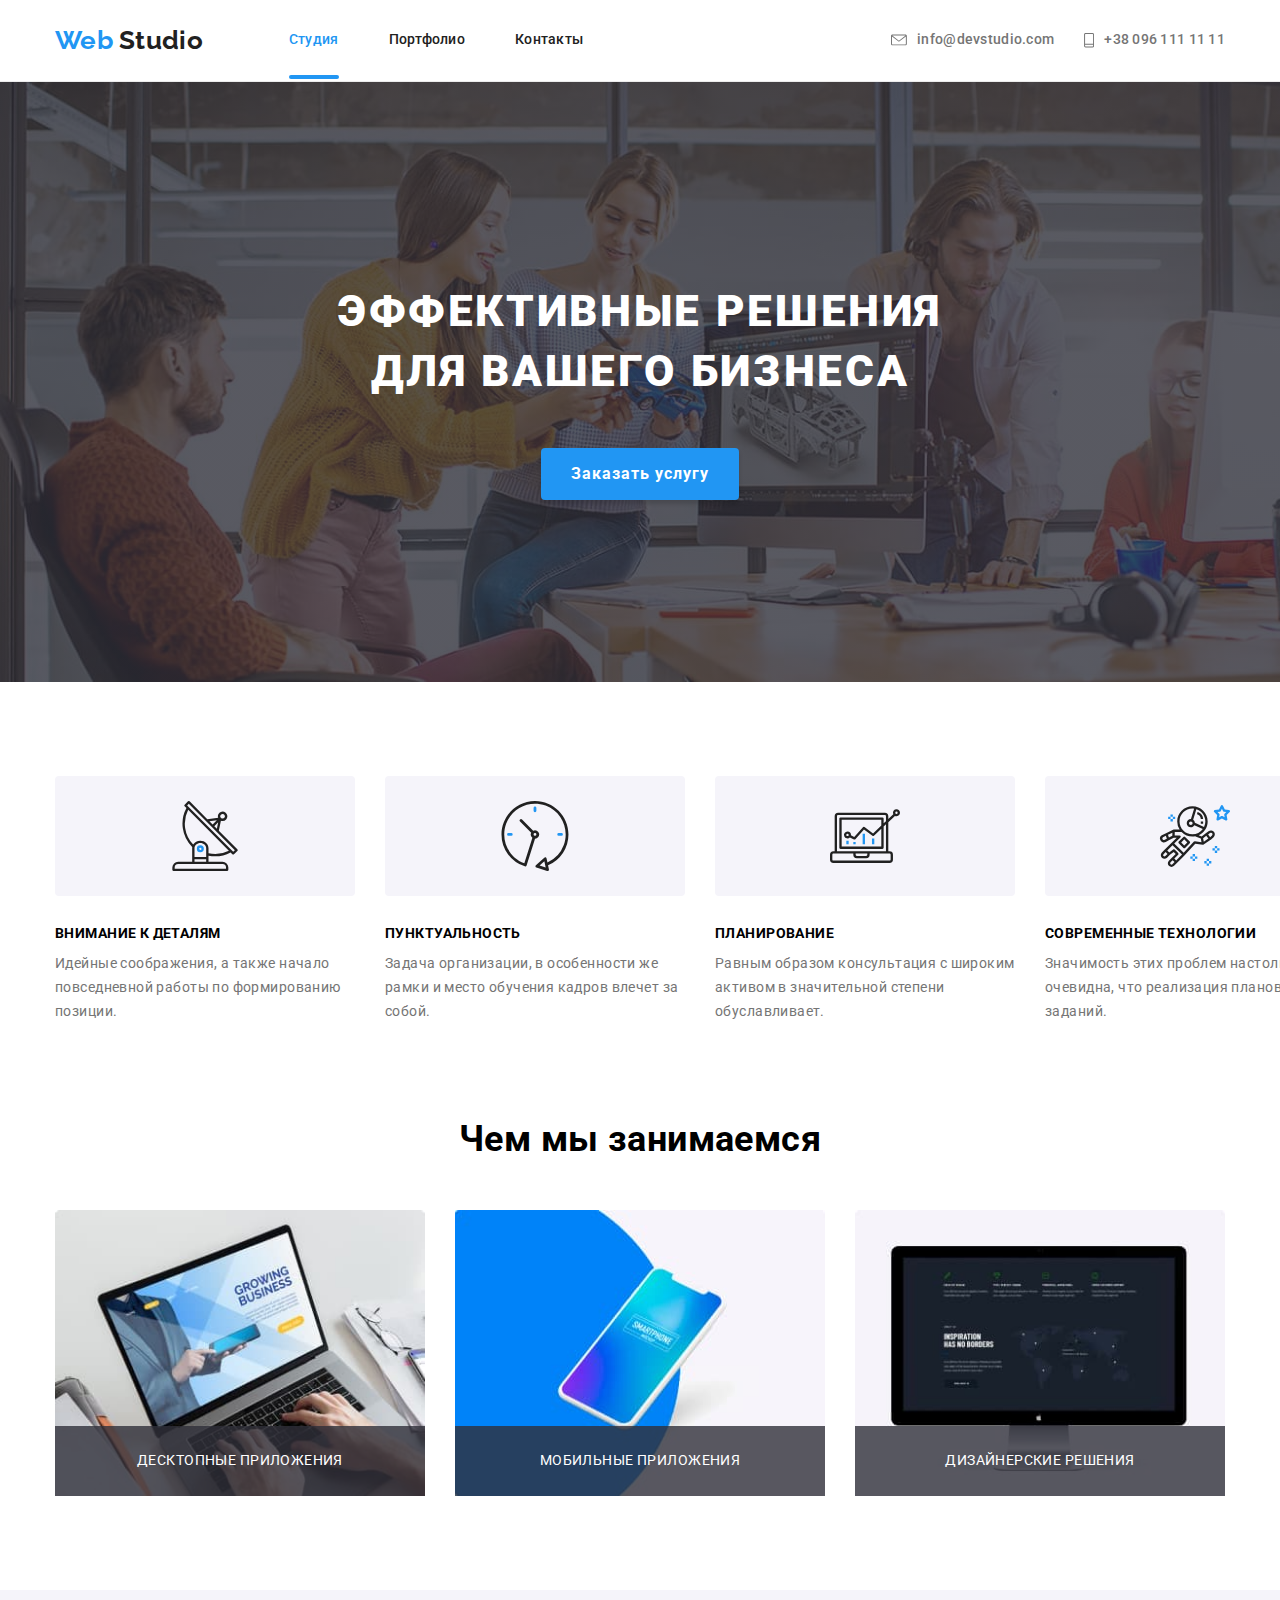
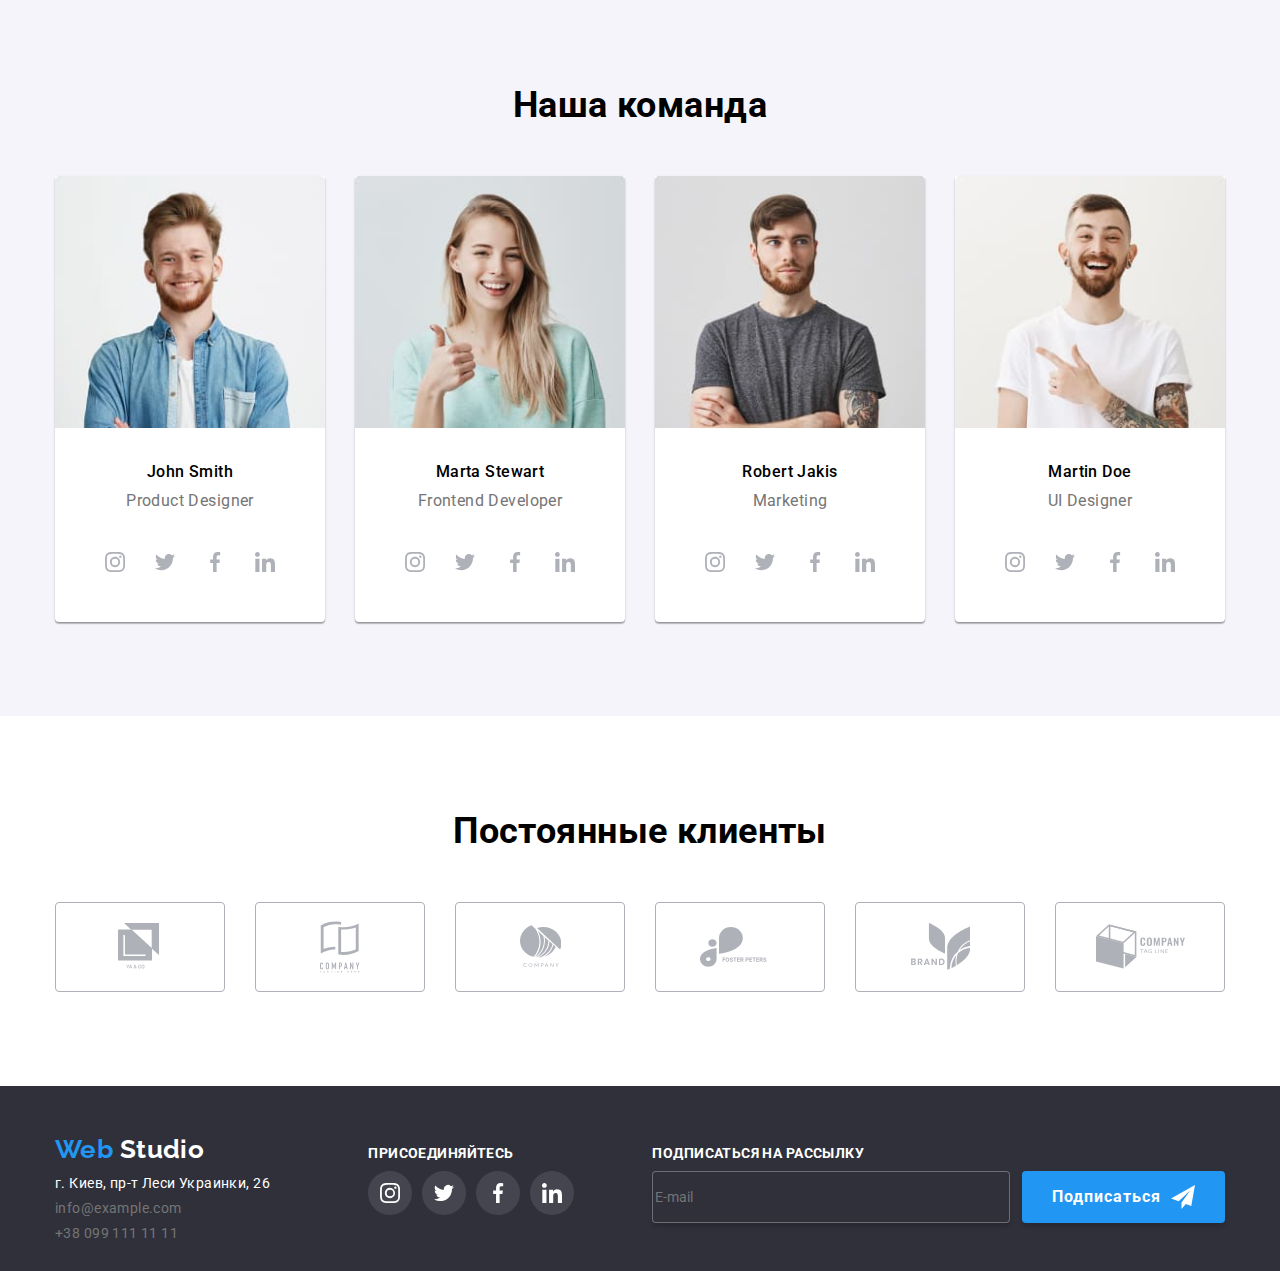
==== index.html @ e68f37db "copy" ====
<!DOCTYPE html>
<html lang="ru">
  <head>
    <meta charset="UTF-8" />
    <title>Web Studio</title>
    <link
      href="https://fonts.googleapis.com/css?family=Raleway:700|Roboto:400,500,700,900&display=swap&subset=cyrillic"
      rel="stylesheet"
    />
    <meta name="viewport" content="width=device-width, initial-scale=1.0" />
    
    <link rel="stylesheet" href="./css/main.min.css" />
  </head>
  <body>
    <header class="header">
      <nav class="nav container">
        <a class="logo" href=""><span class="text-blue">Web</span> Studio</a>
        <ul class="site-pages">
          <li class="item">
            <a class="active page set" href="./index.html">Студия</a>
          </li>
          <li class="item"><a href="./portfolio.html">Портфолио</a></li>
          <li class="item"><a href="">Контакты</a></li>
        </ul>
        <ul class="contact-link">
          <li class="item flex">
            <a class="text-grey icon letter" href="mailto:info@devstudio.com">
              <svg class="icon-letter">
                <use href="./images/sprite.svg#letter"></use>
                <!-- <use href="./"></use> -->
              </svg>
              info@devstudio.com</a
            >
          </li>
          <li class="item flex">
            <a class="text-grey" href="tel:+380961111111">
              <svg class="icon-smartphote">
                <use href="./images/sprite.svg#smartphone"></use>
                <!-- <use href="./"></use> -->
              </svg>
              +38 096 111 11 11</a
            >
          </li>
        </ul>
      </nav>
    </header>
    <main>
      <div class="hero">
        <section class="container">
          <div class="hero-container">
            <h1>эффективные решения для вашего бизнеса</h1>
            <button data-open-modal class="button-form">
              Заказать услугу
            </button>
          </div>
        </section>
      </div>
      <div class="div-backdrop is-hidden" data-backdrop>
        <div class="div-modal">
          <span class="icon-close" data-close-modal>
            <svg class="close">
              <use href="./images/sprite-modal.svg#close-black"></use>
            </svg>
          </span>
          <p class="form-title">Оставьте свои данные, мы вам перезвоним</p>
          <form class="form-modal">
            <div class="form-fild">
              <input
                class="form-input"
                type="text"
                name="name"
                id="name"
                placeholder=" "
              />
              <label class="form-label" for="name">Имя</label>
              <svg class="form-icon">
                <use href="./images/sprite-modal.svg#person"></use>
              </svg>
            </div>

            <div class="form-fild">
              <input
                class="form-input"
                type="text"
                name="tel"
                id="tel"
                placeholder=" "
              />
              <label class="form-label" for="tel">Телефон </label>

              <svg class="form-icon">
                <use href="./images/sprite-modal.svg#phone"></use>
              </svg>
            </div>

            <div class="form-fild">
              <input
                class="form-input"
                type="text"
                name="email"
                id="email"
                placeholder=" "
              />
              <label class="form-label" for="email">Почта</label>

              <svg class="form-icon">
                <use href="./images/sprite-modal.svg#email"></use>
              </svg>
            </div>
            <div class="form-fild textarea">
              <textarea
                class="form-textarea"
                name="comment"
                rows="5"
                cols="45"
                placeholder=" "
                id="coment"
              ></textarea>
              <label class="form-label label-textarea" for="coment"
                >Комментарий</label
              >
            </div>

            <label for="confirm" class="form-fild checkbox">
              <input
                class="form-checkbox visually-hidden"
                type="checkbox"
                name="confirm"
                id="confirm"
              />
              <span class="icon-check"></span>
              <label class="form-label-confirm" for="confirm">
                Соглашаюсь с рассылкой и принимаю
                <a href="#">Условия договора</a>
              </label>
            </label>
            <div class="text-center">
              <button class="button-modal">Отправить</button>
            </div>
          </form>
        </div>
      </div>

      <section class="section-strong-side container">
        <h2 class="visually-hidden">Сильні сторони</h2>
        <ul class="strong-side-list">
          <li>
            <svg class="icon-antena">
              <use href="./images/sprite.svg#antenna"></use>
            </svg>
            <h3>Внимание к деталям</h3>
            <p class="text-grey">
              Идейные соображения, а также начало повседневной работы по
              формированию позиции.
            </p>
          </li>
          <li>
            <svg class="icon-clock">
              <use href="./images/sprite.svg#clock"></use>
            </svg>
            <h3>Пунктуальность</h3>
            <p class="text-grey">
              Задача организации, в особенности же рамки и место обучения кадров
              влечет за собой.
            </p>
          </li>
          <li>
            <svg class="icon-diagram">
              <use href="./images/sprite.svg#diagram"></use>
            </svg>
            <h3>Планирование</h3>
            <p class="text-grey">
              Равным образом консультация с широким активом в значительной
              степени обуславливает.
            </p>
          </li>
          <li>
            <svg class="icon-astronaut">
              <use href="./images/sprite.svg#astronaut"></use>
            </svg>
            <h3>Современные технологии</h3>
            <p class="text-grey">
              Значимость этих проблем настолько очевидна, что реализация
              плановых заданий.
            </p>
          </li>
        </ul>
      </section>
      <section class="section-we-do container">
        <h2>Чем мы занимаемся</h2>
        <ul class="list-we-do">
          <li class="item">
            <div class="cover">
              <img
                src="./images/laptopopen.jpg"
                width="370"
                height="286"
                alt="ноутбук"
              />
              <h3 class="cover-text">Десктопные приложения</h3>
            </div>
          </li>
          <li class="item">
            <div class="cover">
              <img
                src="./images/phone.jpg"
                width="370"
                height="286"
                alt="телефон"
              />
              <h3 class="cover-text">Мобильные приложения</h3>
            </div>
          </li>
          <li class="item">
            <div class="cover">
              <img
                src="./images/monitor.jpg"
                width="370"
                height="286"
                alt="монитор"
              />
              <h3 class="cover-text">Дизайнерские решения</h3>
            </div>
          </li>
        </ul>
      </section>
      <section class="section-team">
        <div class="container">
          <h2>Наша команда</h2>
          <ul class="list-team">
            <li class="item">
              <img src="./images/jon.jpg" alt="фото джон" width="270" />
              <p class="name" lang="en">John Smith</p>
              <p class="profesion text-grey" lang="en">Product Designer</p>
              <ul class="list-social-network">
                <li>
                  <a href="">
                    <svg class="icon-social">
                      <use href="./images/sprite.svg#instagram"></use>
                    </svg>
                  </a>
                </li>
                <li>
                  <a href="">
                    <svg class="icon-social">
                      <use href="./images/sprite.svg#twitter"></use>
                    </svg>
                  </a>
                </li>
                <li>
                  <a href="">
                    <svg class="icon-social">
                      <use href="./images/sprite.svg#facebook"></use>
                    </svg>
                  </a>
                </li>
                <li>
                  <a href="">
                    <svg class="icon-social">
                      <use href="./images/sprite.svg#linkedin"></use>
                    </svg>
                  </a>
                </li>
              </ul>
            </li>
            <li class="item">
              <img src="./images/marta.jpg" alt="фото марта" width="270" />
              <p class="name" lang="en">Marta Stewart</p>
              <p class="profesion text-grey" lang="en">Frontend Developer</p>

              <ul class="list-social-network">
                <li>
                  <a href="">
                    <svg class="icon-social">
                      <use href="./images/sprite.svg#instagram"></use>
                    </svg>
                  </a>
                </li>
                <li>
                  <a href=""
                    ><svg class="icon-social">
                      <use href="./images/sprite.svg#twitter"></use>
                    </svg>
                  </a>
                </li>
                <li>
                  <a href="">
                    <svg class="icon-social">
                      <use href="./images/sprite.svg#facebook"></use>
                    </svg>
                  </a>
                </li>
                <li>
                  <a href="">
                    <svg class="icon-social">
                      <use href="./images/sprite.svg#linkedin"></use>
                    </svg>
                  </a>
                </li>
              </ul>
            </li>
            <li class="item">
              <img src="./images/robert.jpg" alt="фото роберт" width="270" />
              <p class="name" lang="en">Robert Jakis</p>
              <p class="profesion text-grey" lang="en">Marketing</p>

              <ul class="list-social-network">
                <li>
                  <a href="">
                    <svg class="icon-social">
                      <use href="./images/sprite.svg#instagram"></use>
                    </svg>
                  </a>
                </li>
                <li>
                  <a href=""
                    ><svg class="icon-social">
                      <use href="./images/sprite.svg#twitter"></use>
                    </svg>
                  </a>
                </li>
                <li>
                  <a href="">
                    <svg class="icon-social">
                      <use href="./images/sprite.svg#facebook"></use>
                    </svg>
                  </a>
                </li>
                <li>
                  <a href="">
                    <svg class="icon-social">
                      <use href="./images/sprite.svg#linkedin"></use>
                    </svg>
                  </a>
                </li>
              </ul>
            </li>
            <li class="item">
              <img src="./images/martin.jpg" alt="фото мартин" width="270" />
              <p class="name" lang="en">Martin Doe</p>
              <p class="profesion text-grey" lang="en">UI Designer</p>

              <ul class="list-social-network">
                <li>
                  <a href="">
                    <svg class="icon-social">
                      <use href="./images/sprite.svg#instagram"></use>
                    </svg>
                  </a>
                </li>
                <li>
                  <a href=""
                    ><svg class="icon-social">
                      <use href="./images/sprite.svg#twitter"></use>
                    </svg>
                  </a>
                </li>
                <li>
                  <a href="">
                    <svg class="icon-social">
                      <use href="./images/sprite.svg#facebook"></use>
                    </svg>
                  </a>
                </li>
                <li>
                  <a href="">
                    <svg class="icon-social">
                      <use href="./images/sprite.svg#linkedin"></use>
                    </svg>
                  </a>
                </li>
              </ul>
            </li>
          </ul>
        </div>
      </section>
      <section class="section-customers container">
        <h2>Постоянные клиенты</h2>
        <ul class="list-customer">
          <li class="item">
            <a class="icon-customer" href=""
              ><svg class="logo1">
                <use href="./images/sprite.svg#logo1"></use>
              </svg>
            </a>
          </li>
          <li class="item">
            <a class="icon-customer" href=""
              ><svg class="logo2">
                <use href="./images/sprite.svg#logo2"></use>
              </svg>
            </a>
          </li>
          <li class="item">
            <a class="icon-customer" href=""
              ><svg class="logo3">
                <use href="./images/sprite.svg#logo3"></use>
              </svg>
            </a>
          </li>
          <li class="item">
            <a class="icon-customer" href=""
              ><svg class="logo4">
                <use href="./images/sprite.svg#logo4"></use>
              </svg>
            </a>
          </li>
          <li class="item">
            <a class="icon-customer" href=""
              ><svg class="logo5">
                <use href="./images/sprite.svg#logo5"></use>
              </svg>
            </a>
          </li>
          <li class="item">
            <a class="icon-customer" href="">
              <svg class="logo6">
                <use href="./images/sprite.svg#logo6"></use>
              </svg>
            </a>
          </li>
        </ul>
      </section>
    </main>
    <footer>
      <div class="footer container">
        <div class="list-footer">
          <div class="item">
            <address>
              <div>
                <a class="logo" href="./index.html"
                  ><span class="text-blue">Web</span>
                  <span class="text-white">Studio</span></a
                >
                <p>
                  <span class="text-white"
                    >г. Киев, пр-т Леси Украинки, 26</span
                  >
                </p>
              </div>

              <p>
                <a class="text-grey" href="mailto:info@example.com"
                  >info@example.com</a
                >
              </p>
              <p>
                <a class="text-grey" href="tel:+380991111111"
                  >+38 099 111 11 11</a
                >
              </p>
            </address>
          </div>

          <div class="item">
            <p class="subscription">присоединяйтесь</p>
            <ul class="list-join">
              <li class="item">
                <a href="" aria-label="иконка инстаграма">
                  <svg>
                    <use href="./images/sprite.svg#instagram2"></use>
                  </svg>
                </a>
              </li>
              <li class="item">
                <a href="" aria-label="иконка твитера"
                  ><svg>
                    <use href="./images/sprite.svg#tweeter2"></use>
                  </svg>
                </a>
              </li>
              <li class="item">
                <a href="" aria-label="иконка фейсбука">
                  <svg>
                    <use href="./images/sprite.svg#fb2"></use>
                  </svg>
                </a>
              </li>
              <li class="item">
                <a href="" aria-label="иконка линкединк"
                  ><svg>
                    <use href="./images/sprite.svg#in2"></use>
                  </svg>
                </a>
              </li>
            </ul>
          </div>

          <div class="item">
            <p class="subscription">подписаться на рассылку</p>
            <form class="form" action="">
              <input
                class="input"
                type="text"
                name="E-mail"
                id="send"
                placeholder="E-mail"
              />
              <button class="button-form" type="submit">
                Подписаться
                <svg
                  class="icon"
                  width="24"
                  height="24"
                  viewBox="0 0 24 24"
                  fill="none"
                  xmlns="http://www.w3.org/2000/svg"
                >
                  <path
                    d="M24 0L0 13.5L7.66994 16.3407L19.5 5.25002L10.5017 17.3896L10.509 17.3923L10.5 17.3896V24.0001L14.8013 18.982L20.2501 21.0001L24 0Z"
                    fill="white"
                  />
                </svg>
              </button>
            </form>
          </div>
        </div>
      </div>
    </footer>
    <script src="./js/modal.js"></script>
  </body>
</html>
---- css/main.min.css ----
/*! modern-normalize v0.6.0 | MIT License | https://github.com/sindresorhus/modern-normalize */*,*::before,*::after{-webkit-box-sizing:border-box;box-sizing:border-box}:root{-moz-tab-size:4;-o-tab-size:4;tab-size:4}html{line-height:1.15;-webkit-text-size-adjust:100%}body{margin:0}body{font-family:system-ui,-apple-system,"Segoe UI",Roboto,Helvetica,Arial,sans-serif,"Apple Color Emoji","Segoe UI Emoji"}hr{height:0}abbr[title]{-webkit-text-decoration:underline dotted;text-decoration:underline dotted}b,strong{font-weight:bolder}code,kbd,samp,pre{font-family:SFMono-Regular, Consolas, "Liberation Mono", Menlo, monospace;font-size:1em}small{font-size:80%}sub,sup{font-size:75%;line-height:0;position:relative;vertical-align:baseline}sub{bottom:-0.25em}sup{top:-0.5em}button,input,optgroup,select,textarea{font-family:inherit;font-size:100%;line-height:1.15;margin:0}button,select{text-transform:none}button,[type="button"],[type="reset"],[type="submit"]{-webkit-appearance:button}button::-moz-focus-inner,[type="button"]::-moz-focus-inner,[type="reset"]::-moz-focus-inner,[type="submit"]::-moz-focus-inner{border-style:none;padding:0}button:-moz-focusring,[type="button"]:-moz-focusring,[type="reset"]:-moz-focusring,[type="submit"]:-moz-focusring{outline:1px dotted ButtonText}fieldset{padding:0.35em 0.75em 0.625em}legend{padding:0}progress{vertical-align:baseline}[type="number"]::-webkit-inner-spin-button,[type="number"]::-webkit-outer-spin-button{height:auto}[type="search"]{-webkit-appearance:textfield;outline-offset:-2px}[type="search"]::-webkit-search-decoration{-webkit-appearance:none}::-webkit-file-upload-button{-webkit-appearance:button;font:inherit}summary{display:list-item}.text-center{text-align:center}.text-blue{color:#2196f3}.visually-hidden{position:absolute;width:1px;height:1px;margin:-1px;border:0;padding:0;clip:rect(0 0 0 0);overflow:hidden}.text-grey{color:#757575}.text-white{color:#fff}.section-we-do,.section-team,.section-customers{padding-top:94px;padding-bottom:94px}.section-we-do h2,.section-team h2,.section-customers h2{font-weight:700;font-size:36px;line-height:1.17;text-align:center;margin-bottom:50px;margin-top:0}nav a,.logo:active,.logo:hover,.logo:visited{color:#212121;-webkit-transition:color;transition:color;-webkit-transition-duration:250ms;transition-duration:250ms;-webkit-transition-timing-function:cubic-bezier(0.4, 0, 0.2, 1);transition-timing-function:cubic-bezier(0.4, 0, 0.2, 1)}nav a:hover,.logo:hover{color:#2196f3;fill:currentColor}body{color:var(#212121);background-color:var(#fff);font-family:'Roboto', sans-serif;font-weight:400;font-size:14px;letter-spacing:0.03em}a{text-decoration:none}ul{list-style:none;padding:0;margin:0}address{font-style:normal}.container{width:1200px;padding-left:15px;padding-right:15px;margin-left:auto;margin-right:auto}.logo{font-family:'Raleway', sans-serif;font-weight:700;font-size:26px;line-height:1.19;display:inline-block;margin-right:86px;padding-top:25px;padding-bottom:25px}.list-footer .logo{padding:0;margin-bottom:10px}.header{background-color:#fff;border-bottom:1px solid #ececec}.header>.nav{display:-webkit-box;display:-ms-flexbox;display:flex;-webkit-box-align:center;-ms-flex-align:center;align-items:center;font-weight:500;font-size:14px;line-height:1.14;letter-spacing:0.02em}.site-pages{display:-webkit-box;display:-ms-flexbox;display:flex;color:#212121}.site-pages .item{margin-right:50px}.site-pages>.item a,.contact-link>.item a{padding-top:32px;padding-bottom:32px}.contact-link>.item a{display:-webkit-inline-box;display:-ms-inline-flexbox;display:inline-flex;-webkit-box-align:center;-ms-flex-align:center;align-items:center}.site-pages>.item:last-child{margin:0}.item.flex{display:-webkit-box;display:-ms-flexbox;display:flex}.contact-link{display:-webkit-box;display:-ms-flexbox;display:flex;-webkit-box-align:center;-ms-flex-align:center;align-items:center;margin-left:auto}.contact-link>.item:not(:last-child){margin-right:30px}.icon-letter{width:16px;height:12px;margin-right:10px;fill:currentColor}.icon-smartphote{width:10px;height:15px;margin-right:10px;fill:currentColor}.active.page.set::after,.site-pages>.item>a:hover::after,.site-pages>.item>a:focus::after{opacity:1}.site-pages>.item>a::after{content:'';width:100%;opacity:0;height:4px;background-color:#2196f3;border-radius:2px;position:absolute;bottom:0;left:0;-webkit-transition:opacity;transition:opacity;-webkit-transition-duration:250ms;transition-duration:250ms;-webkit-transition-timing-function:cubic-bezier(0.4, 0, 0.2, 1);transition-timing-function:cubic-bezier(0.4, 0, 0.2, 1)}.active.page{color:#2196f3;position:relative}.site-pages>.item>a{position:relative}.hero h1{color:#fff;width:646px;font-weight:900;font-size:44px;line-height:1.36;text-align:center;letter-spacing:0.06em;text-transform:uppercase;margin-bottom:46px;margin-top:0;margin-right:auto;margin-left:auto}.hero{text-align:center;margin-bottom:94px;background-color:rgba(47,48,58,0.8);background-image:-webkit-gradient(linear, left top, left bottom, from(rgba(47,48,58,0.8)), to(rgba(47,48,58,0.8))),url("../images/header-img.jpg");background-image:linear-gradient(rgba(47,48,58,0.8), rgba(47,48,58,0.8)),url("../images/header-img.jpg");max-width:1600px;max-height:600px;margin-left:auto;margin-right:auto}.hero-container{padding-top:200px;padding-bottom:200px}.button,.button-form,.button-modal{color:#fff;background-color:#2196f3;font-weight:400;font-size:16px;line-height:1.88;letter-spacing:0.06em;padding:10px 32px;-webkit-box-shadow:0px 4px 4px rgba(0,0,0,0.15);box-shadow:0px 4px 4px rgba(0,0,0,0.15);border-radius:4px}.button-form,.button-modal{font-weight:700;display:-webkit-inline-box;display:-ms-inline-flexbox;display:inline-flex;-webkit-box-align:center;-ms-flex-align:center;align-items:center;padding:10px 29px;border:1px solid rgba(255,255,255,0)}.button-modal{padding:10px 56px}.button-form .icon{margin-left:10px}.div-backdrop{position:fixed;top:0;left:0;width:100%;height:100%;background-color:rgba(0,0,0,0.2);-webkit-transition:opacity 250ms cubic-bezier(0.4, 0, 0.2, 1),-webkit-transform 250ms cubic-bezier(0.4, 0, 0.2, 1);transition:opacity 250ms cubic-bezier(0.4, 0, 0.2, 1),-webkit-transform 250ms cubic-bezier(0.4, 0, 0.2, 1);transition:opacity 250ms cubic-bezier(0.4, 0, 0.2, 1),transform 250ms cubic-bezier(0.4, 0, 0.2, 1);transition:opacity 250ms cubic-bezier(0.4, 0, 0.2, 1),transform 250ms cubic-bezier(0.4, 0, 0.2, 1),-webkit-transform 250ms cubic-bezier(0.4, 0, 0.2, 1)}.div-backdrop.is-hidden{opacity:0;pointer-events:none}.div-backdrop.is-hidden .div-modal{-webkit-transform:translate(-50%, -50%) scale(1.1);transform:translate(-50%, -50%) scale(1.1)}.div-modal{width:528px;height:581px;margin-left:auto;margin-right:auto;position:absolute;top:50%;left:50%;-webkit-transform:translate(-50%, -50%) scale(1);transform:translate(-50%, -50%) scale(1);-webkit-transition:-webkit-transform 250ms cubic-bezier(0.4, 0, 0.2, 1);transition:-webkit-transform 250ms cubic-bezier(0.4, 0, 0.2, 1);transition:transform 250ms cubic-bezier(0.4, 0, 0.2, 1);transition:transform 250ms cubic-bezier(0.4, 0, 0.2, 1), -webkit-transform 250ms cubic-bezier(0.4, 0, 0.2, 1);background:#ffffff;-webkit-box-shadow:0px 2px 1px rgba(0,0,0,0.2),0px 1px 1px rgba(0,0,0,0.14),0px 1px 3px rgba(0,0,0,0.12);box-shadow:0px 2px 1px rgba(0,0,0,0.2),0px 1px 1px rgba(0,0,0,0.14),0px 1px 3px rgba(0,0,0,0.12);border-radius:4px}.icon-close{position:absolute;background-color:#fff;top:8px;right:8px;width:30px;height:30px;border-radius:50%;display:-webkit-inline-box;display:-ms-inline-flexbox;display:inline-flex;-webkit-box-align:center;-ms-flex-align:center;align-items:center;-webkit-box-pack:center;-ms-flex-pack:center;justify-content:center;border:1px solid rgba(0,0,0,0.1)}.close{height:15px;width:15px}.icon-close:hover .close{fill:#2196f3}.form-title{font-weight:bold;font-size:20px;line-height:1.15;text-align:center;letter-spacing:0.03em;margin-bottom:30px;margin-top:40px}.form-modal{padding-left:40px;padding-right:40px}.form-fild{margin-bottom:28px;position:relative}.form-fild.checkbox{margin-bottom:30px;display:-webkit-inline-box;display:-ms-inline-flexbox;display:inline-flex;-webkit-box-align:center;-ms-flex-align:center;align-items:center}.form-fild.textarea{margin-bottom:20px}.form-input{border:1px solid rgba(33,33,33,0.2);-webkit-box-sizing:border-box;box-sizing:border-box;border-radius:4px;width:100%;display:block;padding:12px 42px}.form-input:focus{border:1px solid #2196f3;outline-color:#2196f3}.form-input:focus ~ .form-icon,.form-input.form-input:not(:placeholder-shown) ~ .form-icon{fill:#2196f3}.form-input:focus+.form-label,.form-input:not(:placeholder-shown)+.form-label{-webkit-transform:translate(-25px, -40px);transform:translate(-25px, -40px);color:#2196f3}.form-textarea:focus+.form-label.label-textarea,.form-textarea:not(:placeholder-shown)+.form-label.label-textarea{-webkit-transform:translateY(-38px);transform:translateY(-38px);color:#2196f3}.form-label{font-size:14px;line-height:1.14;letter-spacing:0.01em;position:absolute;color:#757575;top:50%;left:42px;-webkit-transform:translateY(-50%);transform:translateY(-50%);-webkit-transition:-webkit-transform 250ms cubic-bezier(0.4, 0, 0.2, 1);transition:-webkit-transform 250ms cubic-bezier(0.4, 0, 0.2, 1);transition:transform 250ms cubic-bezier(0.4, 0, 0.2, 1);transition:transform 250ms cubic-bezier(0.4, 0, 0.2, 1), -webkit-transform 250ms cubic-bezier(0.4, 0, 0.2, 1)}.form-label.label-textarea{top:18px;left:16px}.form-icon{position:absolute;top:50%;left:19px;-webkit-transform:translateY(-50%);transform:translateY(-50%);display:block;width:15px;height:15px}.form-textarea{border:1px solid rgba(33,33,33,0.2);-webkit-box-sizing:border-box;box-sizing:border-box;border-radius:4px;width:100%;resize:none}.form-textarea:focus{outline-color:#2196f3}.form-checkbox:checked+.icon-check{border-color:transparent;background-image:url("../images/iconcheck.svg");background-size:contain;background-origin:border-box}.icon-check{display:inline-block;width:15px;height:15px;margin-right:5px;border:2px solid #2a2a2a;border-radius:4px;-webkit-transition:-webkit-transform 250ms linear;transition:-webkit-transform 250ms linear;transition:transform 250ms linear;transition:transform 250ms linear, -webkit-transform 250ms linear}.form-label-confirm{font-size:14px;line-height:1.71;color:#757575}.form-label-confirm a,.form-label-confirm a:visited{text-decoration:underline;color:#2196f3}.strong-side-list{display:-webkit-box;display:-ms-flexbox;display:flex;-webkit-box-align:center;-ms-flex-align:center;align-items:center}.icon-antena,.icon-clock,.icon-diagram,.icon-astronaut{display:block;height:120px;background-color:#f5f4fa;border-radius:4px;padding-top:25px;padding-bottom:25px}.section-strong-side h3{font-weight:700;font-size:14px;line-height:1.14;letter-spacing:0.03em;text-transform:uppercase;margin-top:30px;margin-bottom:10px}.section-strong-side p{font-weight:400;font-size:14px;line-height:1.71;letter-spacing:0.03em;margin:0}.strong-side-list>li:not(:last-child){margin-right:30px}.section-we-do h3{color:#fff;background:rgba(47,48,58,0.8);font-weight:400;font-size:14px;line-height:1.14;text-align:center;text-transform:uppercase;padding-top:27px;padding-bottom:27px;margin:0}.list-we-do{display:-webkit-box;display:-ms-flexbox;display:flex}.list-we-do img{display:block}.list-we-do>.item:not(:last-child){margin-right:30px}.cover{position:relative;z-index:-1}.cover-text{position:absolute;width:100%;bottom:0}.section-team{background-color:#f5f4fa}.name{font-weight:500;font-size:16px;line-height:1.19;text-align:center;margin-top:30px;margin-bottom:10px}.profesion{font-weight:400;font-size:16px;line-height:1.19;text-align:center;margin-top:0;margin-bottom:30px}.list-team{display:-webkit-box;display:-ms-flexbox;display:flex}.list-team>.item:not(:last-child){margin-right:30px}.list-social-network{display:-webkit-box;display:-ms-flexbox;display:flex;margin-left:35px;margin-right:35px;-ms-flex-pack:distribute;justify-content:space-around;padding-bottom:38px}.list-social-network a{display:-webkit-inline-box;display:-ms-inline-flexbox;display:inline-flex;-webkit-box-pack:center;-ms-flex-pack:center;justify-content:center;-webkit-box-align:center;-ms-flex-align:center;align-items:center;height:44px;width:44px;border-radius:50%;color:#afb1b8;-webkit-transition:color 250ms cubic-bezier(0.4, 0, 0.2, 1),background-color 250ms cubic-bezier(0.4, 0, 0.2, 1);transition:color 250ms cubic-bezier(0.4, 0, 0.2, 1),background-color 250ms cubic-bezier(0.4, 0, 0.2, 1)}.list-social-network a:hover,.list-social-network a:focus{background-color:#2196f3;color:#fff}.icon-social{width:20px;height:20px;--color1: currentColor}.list-social-network a:hover,.list-social-network a:focus{background-color:#2196f3;color:#fff}.list-team>.item{background-color:#fff;-webkit-box-shadow:0px 2px 1px rgba(0,0,0,0.2),0px 1px 1px rgba(0,0,0,0.14),0px 1px 3px rgba(0,0,0,0.12);box-shadow:0px 2px 1px rgba(0,0,0,0.2),0px 1px 1px rgba(0,0,0,0.14),0px 1px 3px rgba(0,0,0,0.12);border-radius:4px}.section-customers{padding-bottom:94px}.list-customer{display:-webkit-box;display:-ms-flexbox;display:flex}.list-customer>.item:not(:last-child){margin-right:30px}.list-customer>.item a{width:170px;height:90px;border:1px solid #afb1b8;border-radius:4px;-webkit-transition:color 250ms cubic-bezier(0.4, 0, 0.2, 1),border 250ms cubic-bezier(0.4, 0, 0.2, 1);transition:color 250ms cubic-bezier(0.4, 0, 0.2, 1),border 250ms cubic-bezier(0.4, 0, 0.2, 1)}.icon-customer{display:-webkit-inline-box;display:-ms-inline-flexbox;display:inline-flex;-webkit-box-pack:center;-ms-flex-pack:center;justify-content:center;-webkit-box-align:center;-ms-flex-align:center;align-items:center}.list-customer>.item a:hover,.list-customer>.item a:focus{border:1px solid #2196f3;--color1: #2196f3}.list-customer>.item img{padding-left:60px;padding-top:27px}.logo1{width:45px;height:50px}.logo2{width:40px;height:52px}.logo3{width:41px;height:43px}.logo4{width:80px;height:42px}.logo5{width:59px;height:47px}.logo6{width:89px;height:46px}footer{background-color:#2f303a}.footer.container{padding-top:48px}.subscription{font-weight:700;font-size:14px;line-height:1.14;color:#fff;text-transform:uppercase}.copy{display:inline-block;font-size:12px;line-height:2;padding-top:21px;padding-bottom:21px;margin:0}.border-footer{border-top:1px solid rgba(255,255,255,0.1)}.list-footer{display:-webkit-box;display:-ms-flexbox;display:flex;-webkit-box-pack:justify;-ms-flex-pack:justify;justify-content:space-between;-webkit-box-align:baseline;-ms-flex-align:baseline;align-items:baseline}.list-join,.form{display:-webkit-box;display:-ms-flexbox;display:flex}.list-join>.item:not(:last-child){margin-right:10px}.list-footer>.item p{margin-bottom:9px;margin-top:0}.list-footer .logo{padding:0;margin-bottom:10px}.list-join .item a{display:-webkit-inline-box;display:-ms-inline-flexbox;display:inline-flex;-webkit-box-pack:center;-ms-flex-pack:center;justify-content:center;-webkit-box-align:center;-ms-flex-align:center;align-items:center;height:44px;width:44px;border-radius:50%;color:#afb1b8;-webkit-transition:color 250ms cubic-bezier(0.4, 0, 0.2, 1),background-color 250ms cubic-bezier(0.4, 0, 0.2, 1);transition:color 250ms cubic-bezier(0.4, 0, 0.2, 1),background-color 250ms cubic-bezier(0.4, 0, 0.2, 1)}.list-join .item a:hover,.list-join .item a:focus{background-color:#2196f3}.input{margin-right:12px;color:#fff;min-width:358px;border:1px solid rgba(255,255,255,0.3);-webkit-box-shadow:0px 4px 4px rgba(0,0,0,0.15);box-shadow:0px 4px 4px rgba(0,0,0,0.15);border-radius:4px;background:#2f303a}.section-portfolio{padding-top:90px;padding-bottom:90px}.section-portfolio h2{font-weight:700;font-size:18px;line-height:2;letter-spacing:0.06em;margin-top:10px;margin-bottom:4px;padding-left:24px}.filter{display:-webkit-box;display:-ms-flexbox;display:flex;-webkit-box-pack:center;-ms-flex-pack:center;justify-content:center;margin-bottom:50px}.filter>.item.item:not(:last-child){margin-right:30px}.buttton{font-weight:500;font-size:16px;line-height:1.63;background:#f5f4fa;border-radius:4px;-webkit-box-shadow:none;box-shadow:none;font-family:Roboto, sans-serif;display:inline-block;padding:6px 22px;text-decoration:none;-webkit-user-select:none;-moz-user-select:none;-ms-user-select:none;user-select:none;border:none;-webkit-transition:color 250ms cubic-bezier(0.4, 0, 0.2, 1),background-color 250ms cubic-bezier(0.4, 0, 0.2, 1);transition:color 250ms cubic-bezier(0.4, 0, 0.2, 1),background-color 250ms cubic-bezier(0.4, 0, 0.2, 1)}.filter .buttton:hover,.filter .buttton:focus{background-color:#2196f3;color:#fff}.list-portfolio{display:-webkit-box;display:-ms-flexbox;display:flex;-ms-flex-wrap:wrap;flex-wrap:wrap;margin:-15px}.list-portfolio>.item{margin:15px;width:calc((100% - 90px) / 3)}.list-portfolio>.item>a{display:block;border-radius:5px;overflow:hidden}.list-portfolio>.item>a:hover,.list-portfolio>.item>a:focus{-webkit-box-shadow:1px 4px 6px rgba(0,0,0,0.16),0px 4px 4px rgba(0,0,0,0.06),0px 1px 1px rgba(0,0,0,0.12);box-shadow:1px 4px 6px rgba(0,0,0,0.16),0px 4px 4px rgba(0,0,0,0.06),0px 1px 1px rgba(0,0,0,0.12)}.list-portfolio>.item>a:hover .portfolio-info,.list-portfolio>.item>a:focus .portfolio-info{-webkit-transform:translateY(0);transform:translateY(0);opacity:1}.portfolio-info{font-weight:400;font-size:18px;line-height:1.6;color:#fff;padding-top:63px;padding-bottom:63px;padding-right:24px;background-color:rgba(33,150,243,0.9);position:absolute;width:100%;height:100%;left:0;bottom:0;opacity:0;-webkit-transform:translateY(100%);transform:translateY(100%);-webkit-transition:opacity 250ms cubic-bezier(0.4, 0, 0.2, 1),-webkit-transform 250ms cubic-bezier(0.4, 0, 0.2, 1);transition:opacity 250ms cubic-bezier(0.4, 0, 0.2, 1),-webkit-transform 250ms cubic-bezier(0.4, 0, 0.2, 1);transition:transform 250ms cubic-bezier(0.4, 0, 0.2, 1),opacity 250ms cubic-bezier(0.4, 0, 0.2, 1);transition:transform 250ms cubic-bezier(0.4, 0, 0.2, 1),opacity 250ms cubic-bezier(0.4, 0, 0.2, 1),-webkit-transform 250ms cubic-bezier(0.4, 0, 0.2, 1);z-index:1}.list-portfolio>.item>a img{display:block}.portfolio-item-border{border:1px solid #eeeeee;border-radius:5px;overflow:hidden;border-top:none;border-top-left-radius:0;border-top-right-radius:0;padding-bottom:20px;z-index:2}.list-portfolio>.item>a p{margin:0;padding-left:24px}.cover{position:relative}.cover-text{position:absolute;width:100%;bottom:0}.cover-portfolio{position:relative;overflow:hidden}.section-portfolio a:visited{color:inherit}
/*# sourceMappingURL=main.min.css.map */
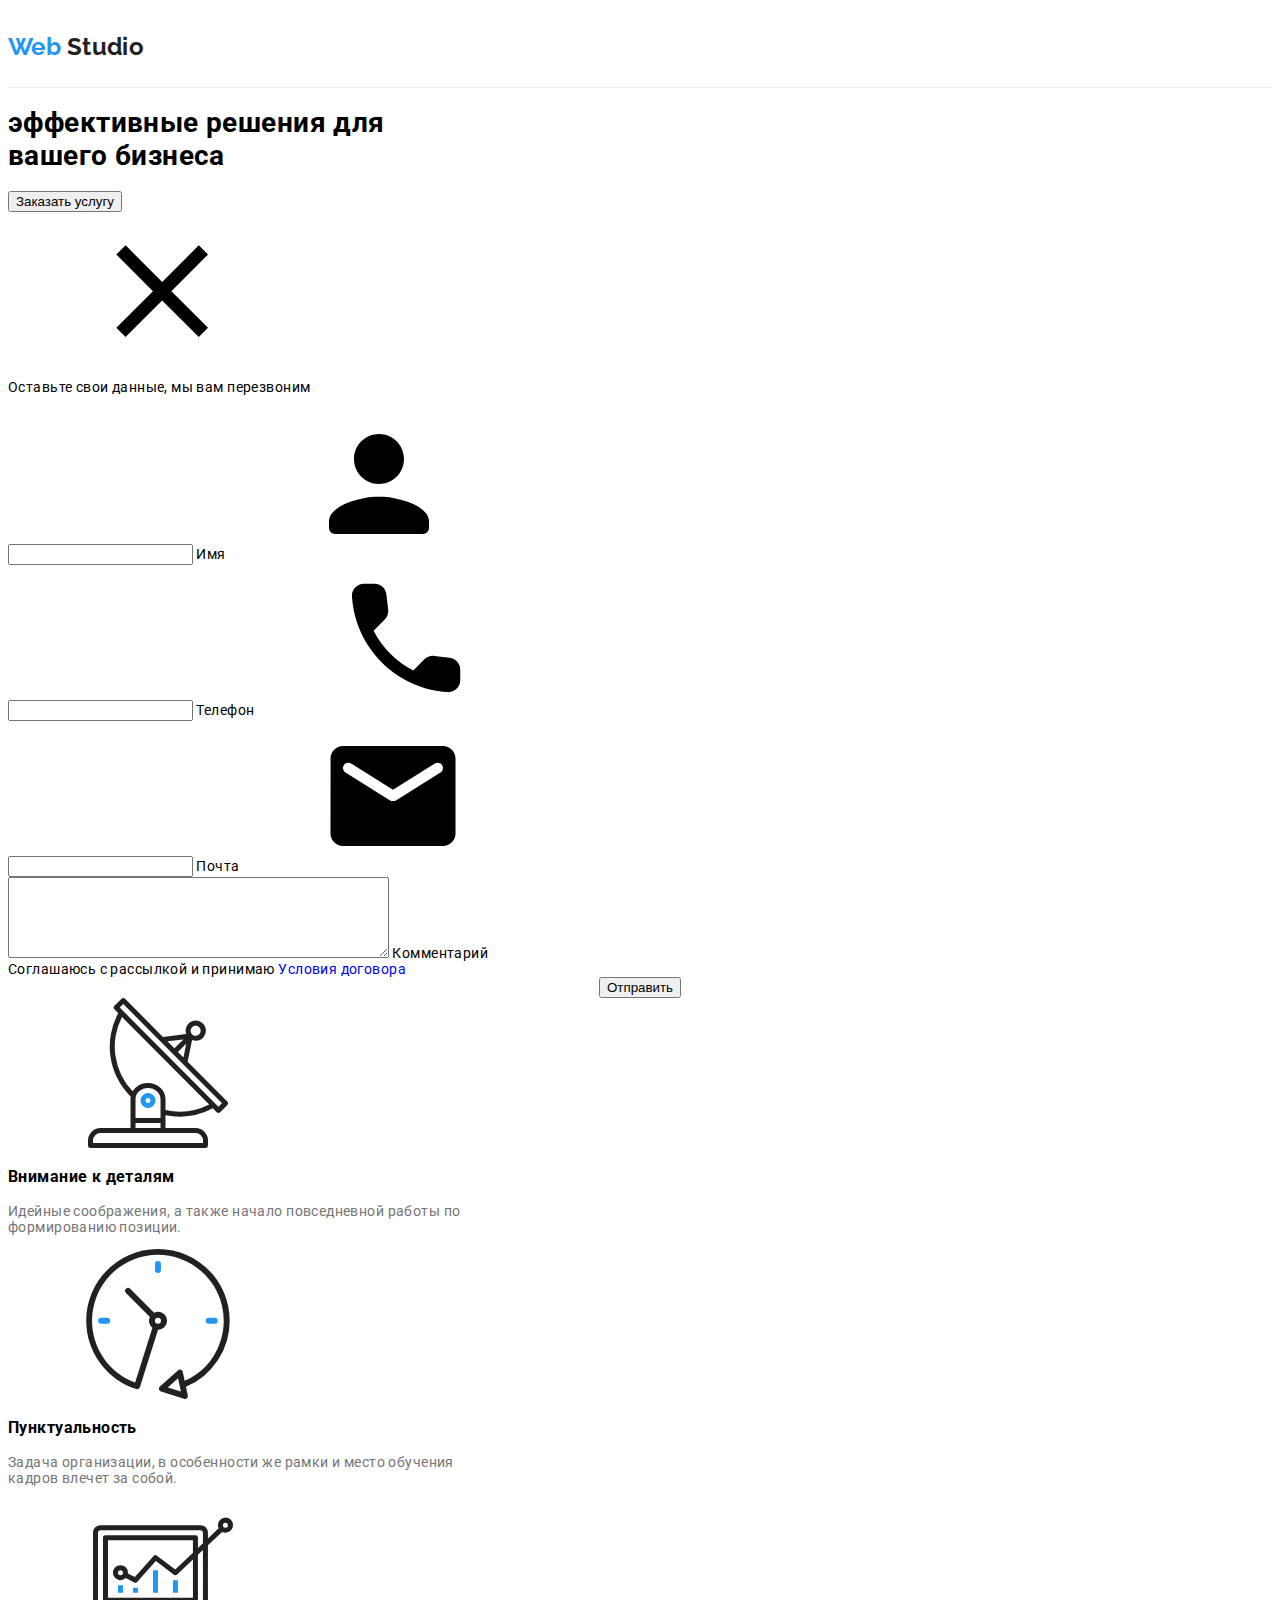
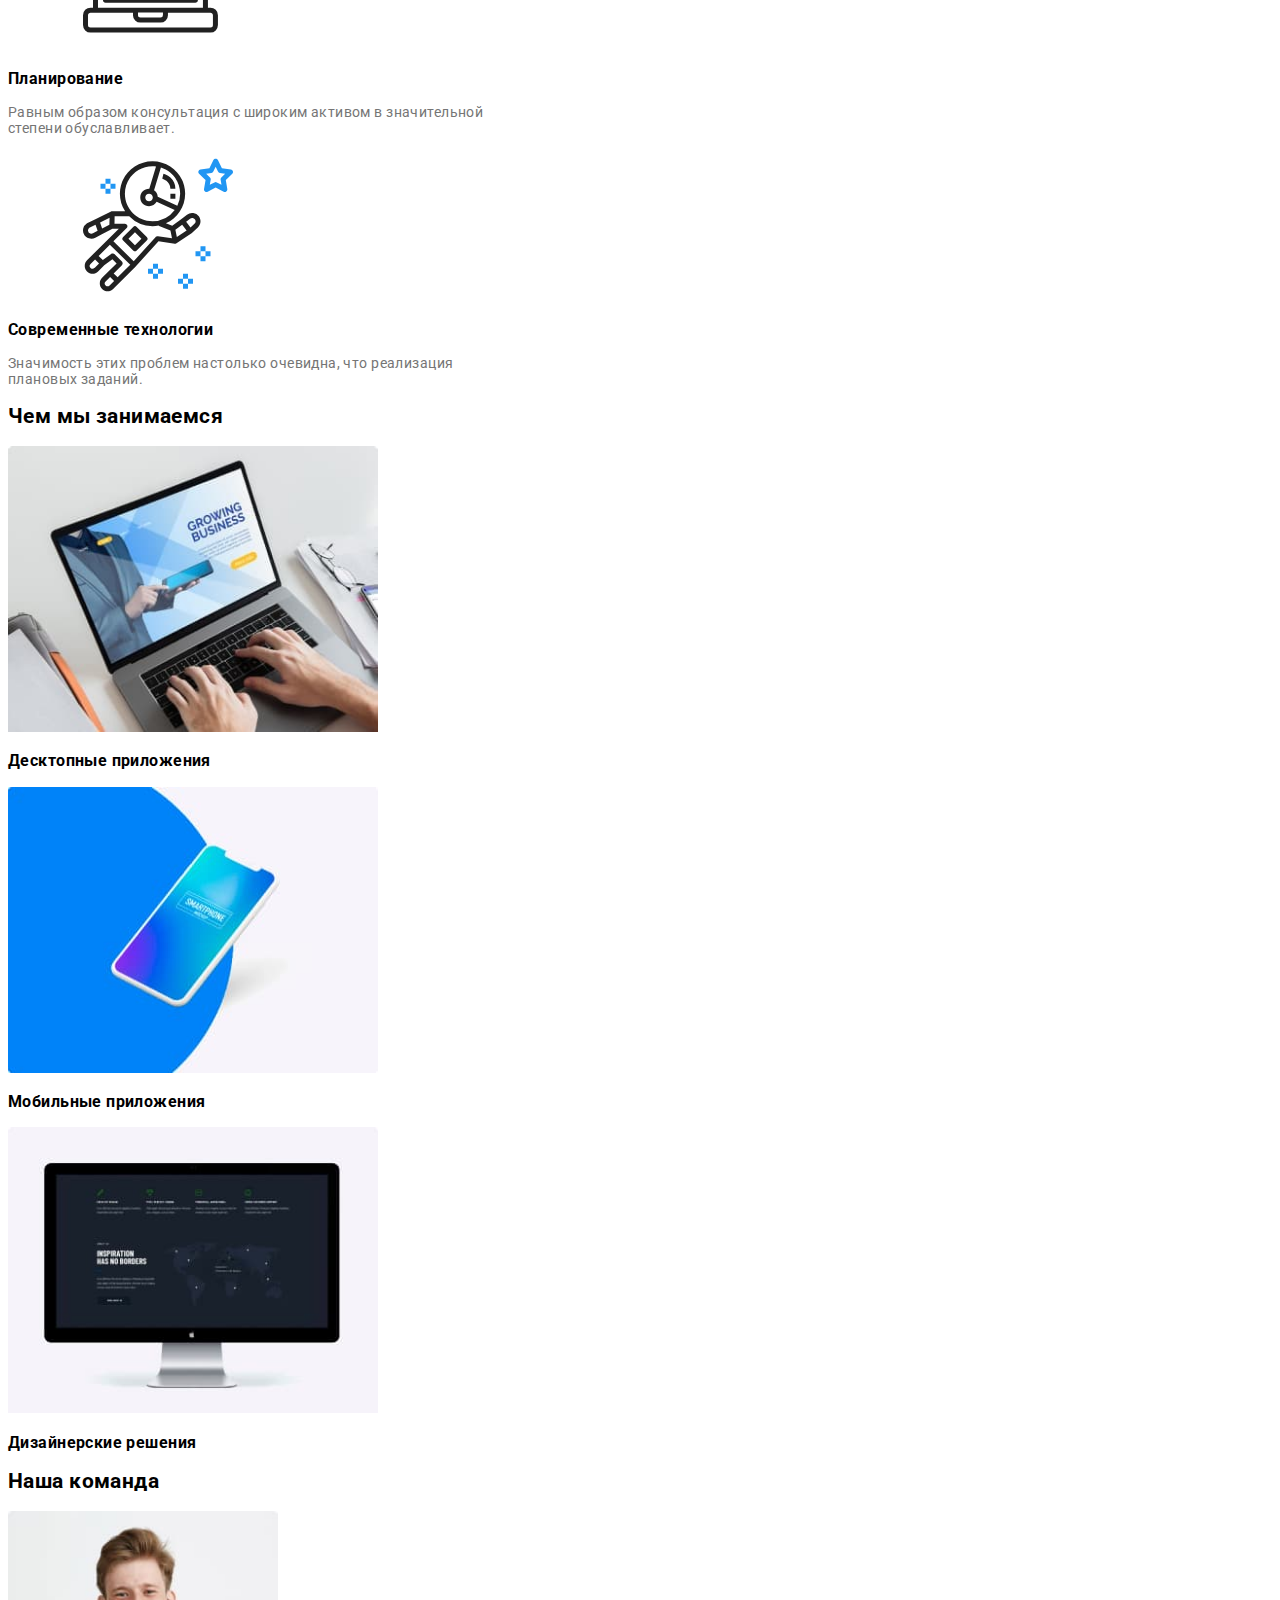
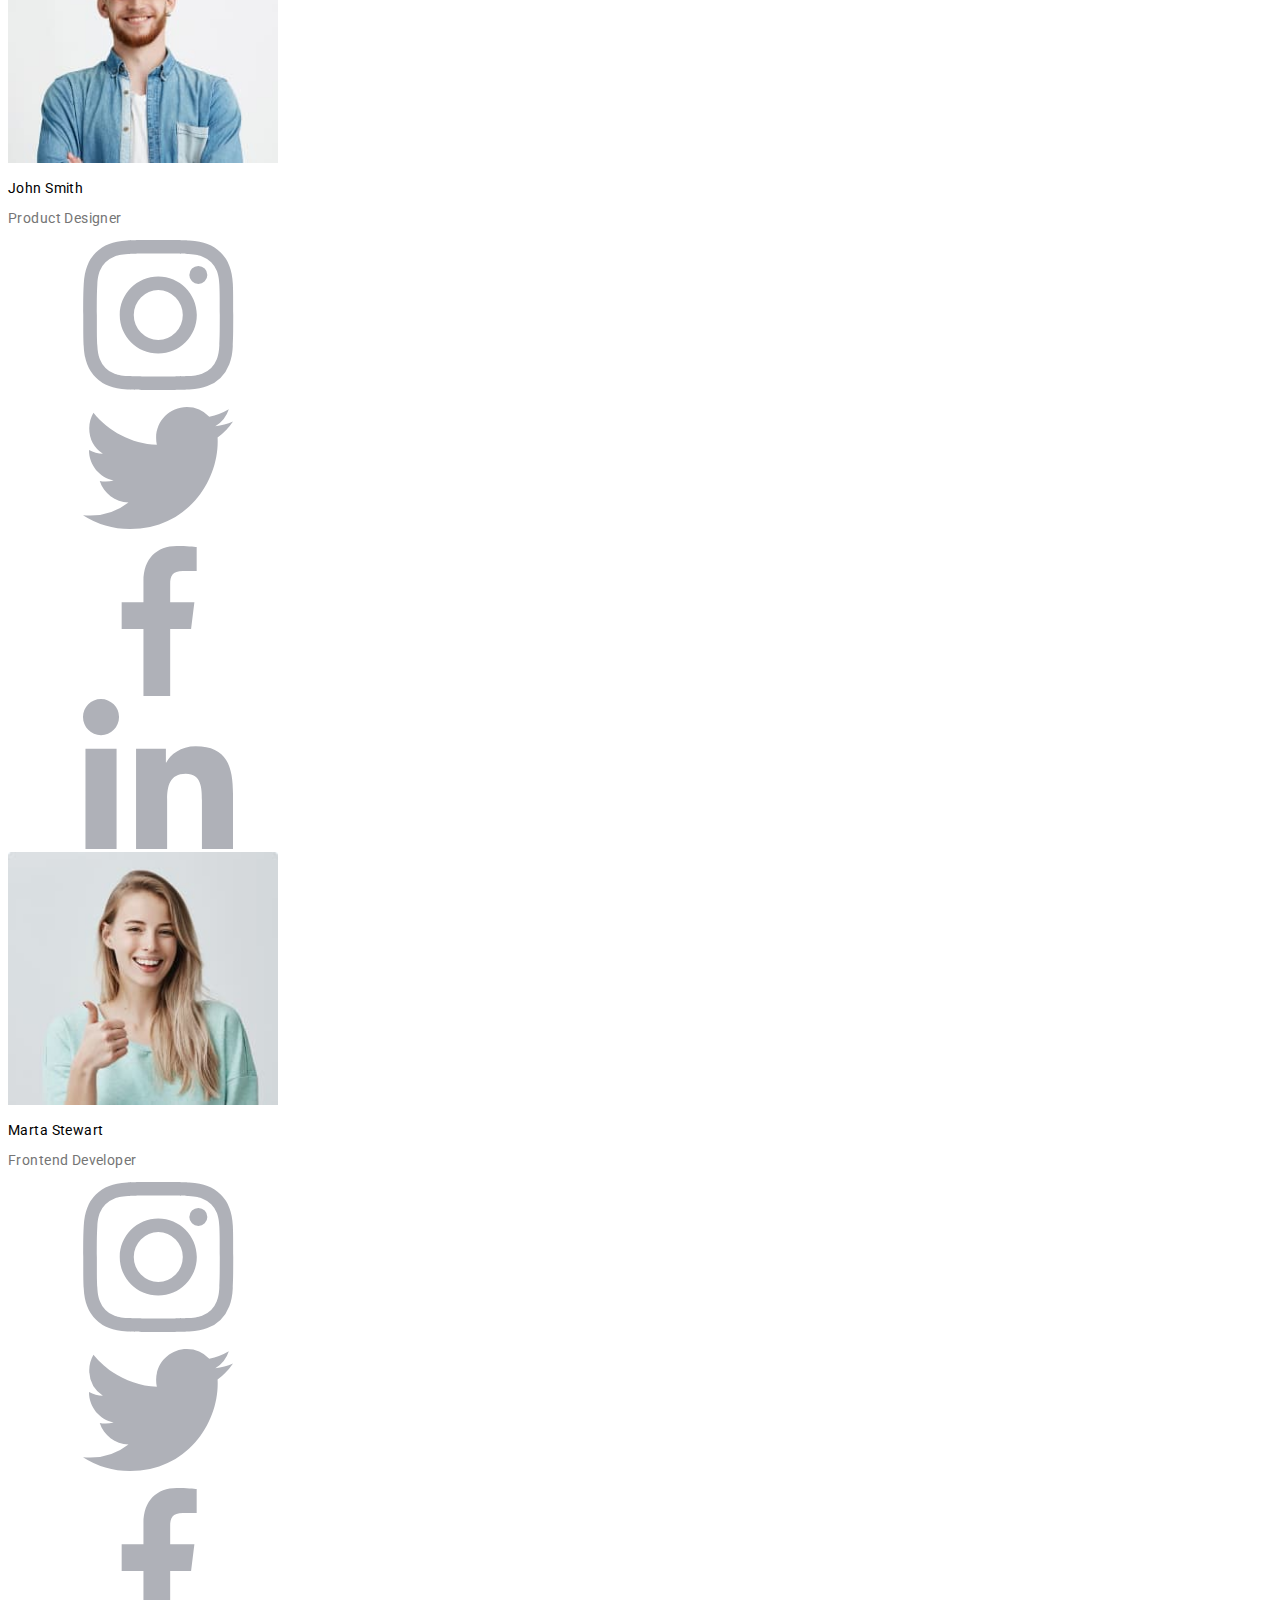
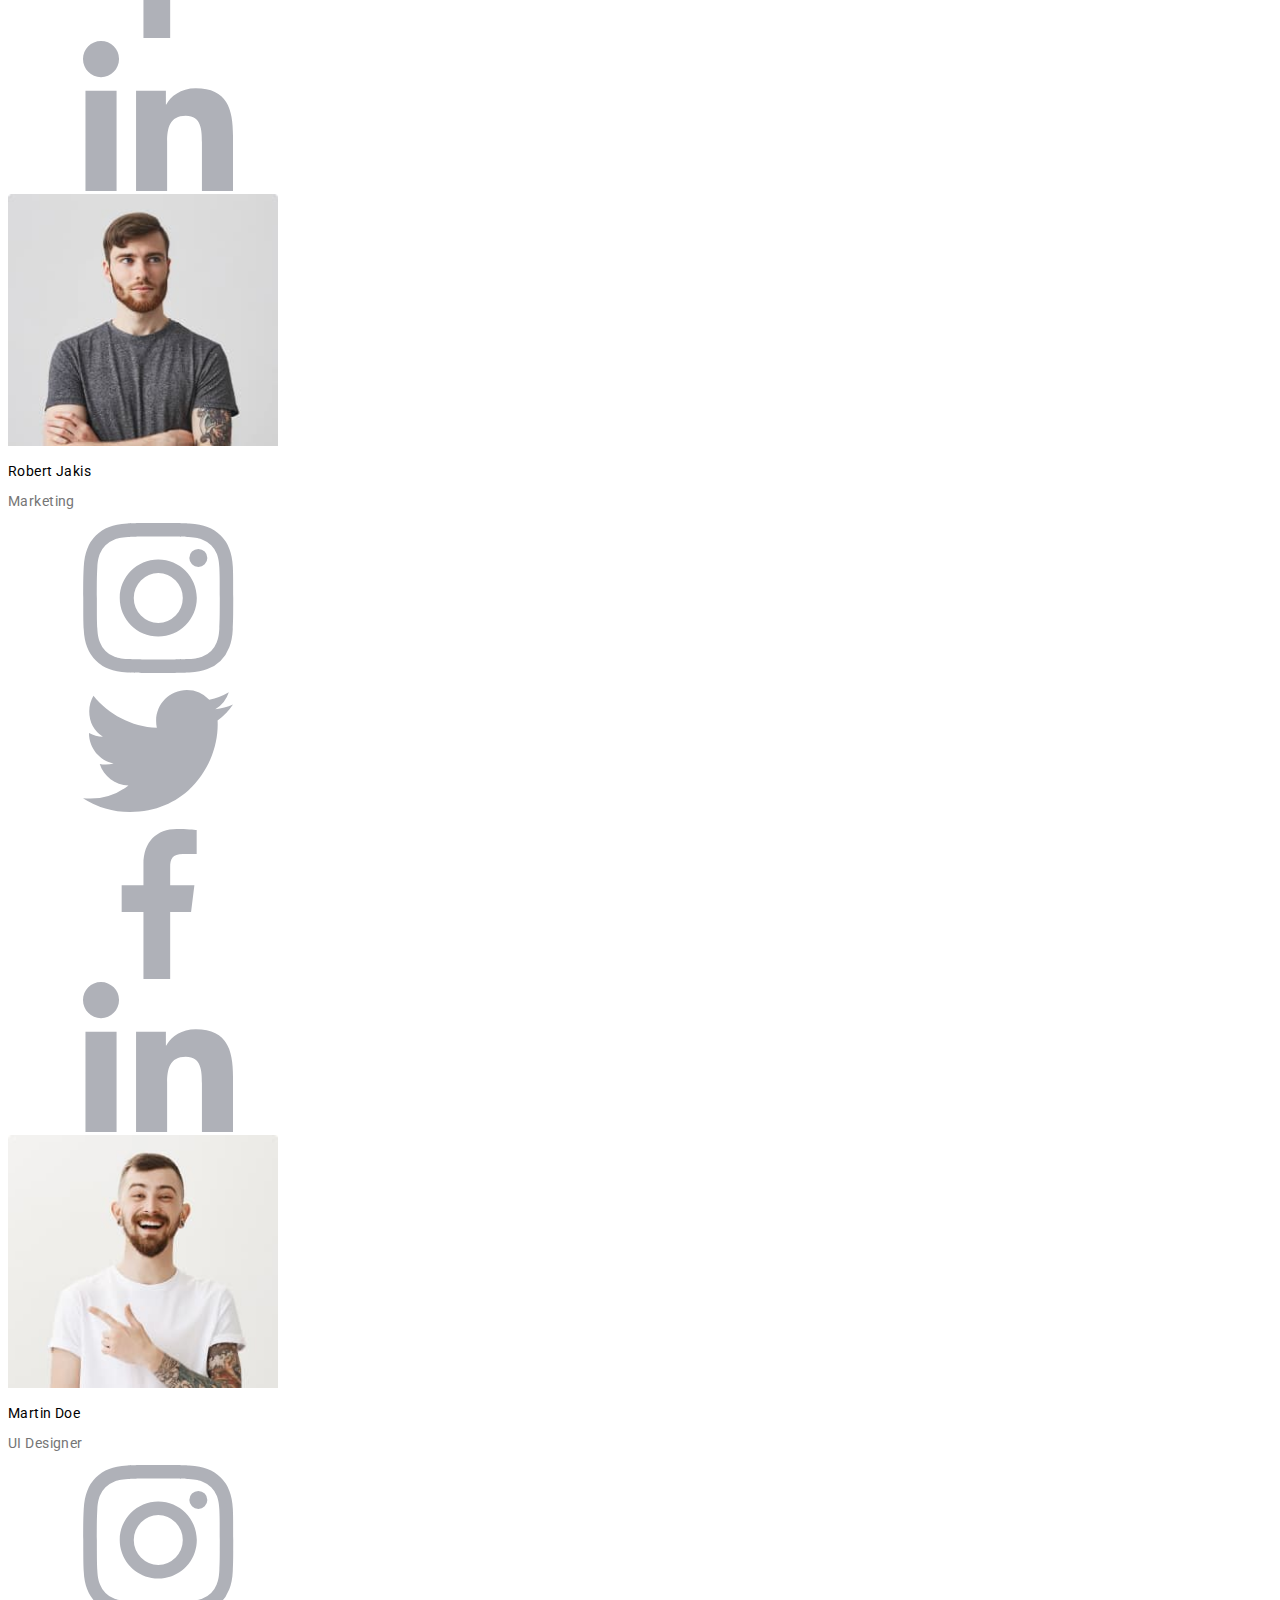
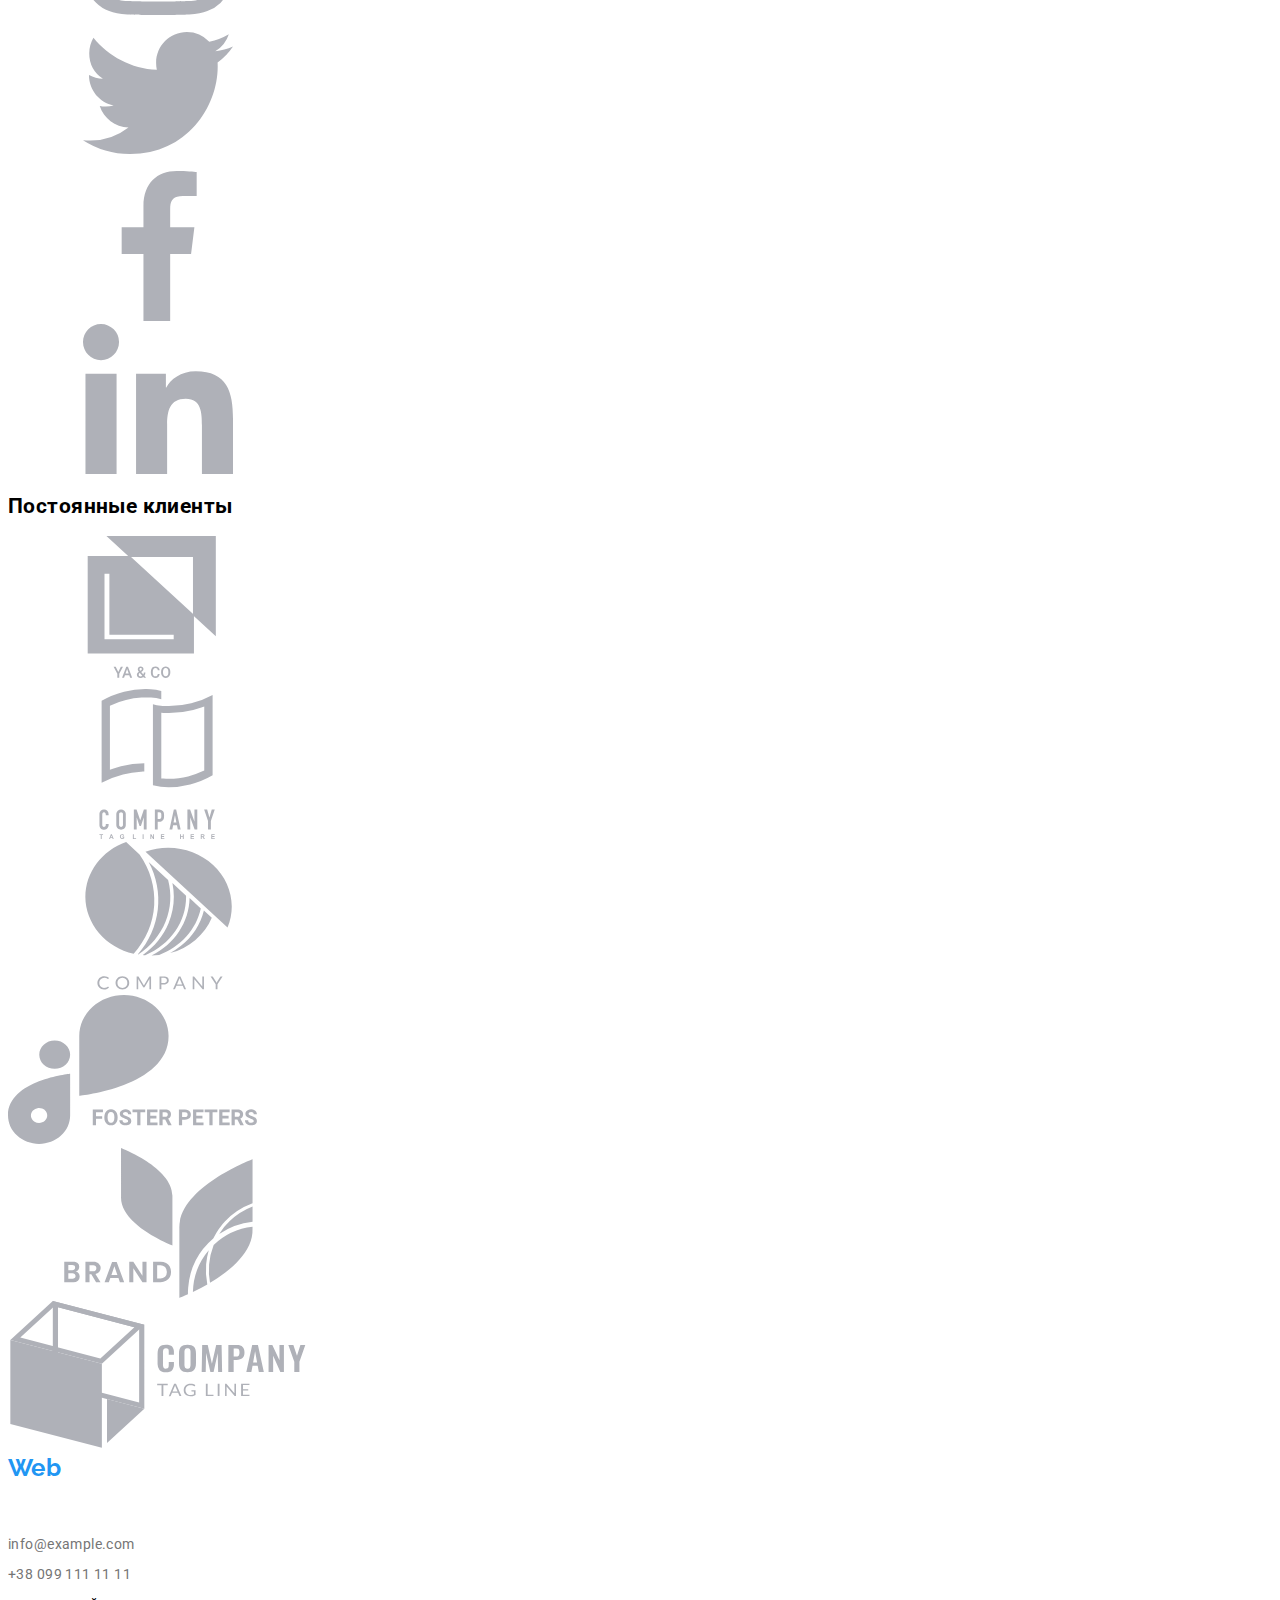
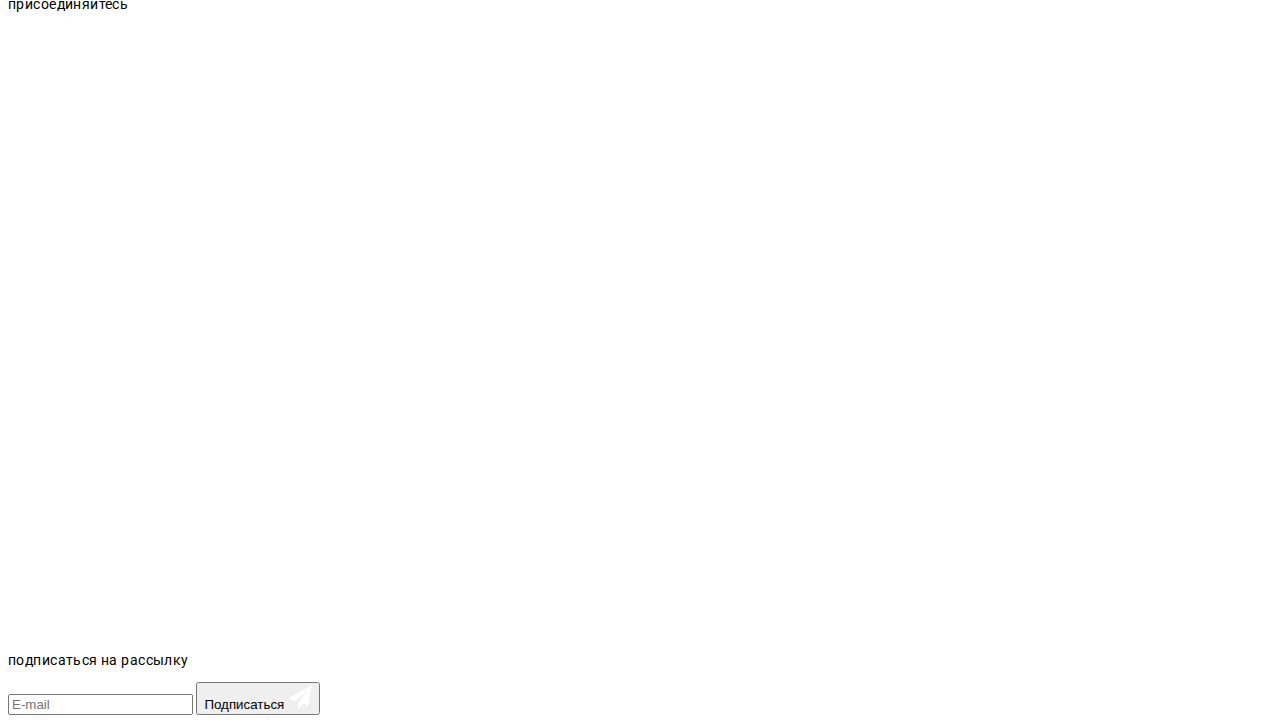
==== commit 393f2154: "menu" ====
--- a/index.html
+++ b/index.html
@@ -8,40 +8,65 @@
       rel="stylesheet"
     />
     <meta name="viewport" content="width=device-width, initial-scale=1.0" />
-    
-    <link rel="stylesheet" href="./css/main.min.css" />
+
+    <!-- <link rel="stylesheet" href="./css/main.min.css" /> -->
+    <link rel="stylesheet" href="./css/main.css" />
   </head>
   <body>
     <header class="header">
       <nav class="nav container">
         <a class="logo" href=""><span class="text-blue">Web</span> Studio</a>
-        <ul class="site-pages">
-          <li class="item">
-            <a class="active page set" href="./index.html">Студия</a>
-          </li>
-          <li class="item"><a href="./portfolio.html">Портфолио</a></li>
-          <li class="item"><a href="">Контакты</a></li>
-        </ul>
-        <ul class="contact-link">
-          <li class="item flex">
-            <a class="text-grey icon letter" href="mailto:info@devstudio.com">
-              <svg class="icon-letter">
-                <use href="./images/sprite.svg#letter"></use>
-                <!-- <use href="./"></use> -->
-              </svg>
-              info@devstudio.com</a
-            >
-          </li>
-          <li class="item flex">
-            <a class="text-grey" href="tel:+380961111111">
-              <svg class="icon-smartphote">
-                <use href="./images/sprite.svg#smartphone"></use>
-                <!-- <use href="./"></use> -->
-              </svg>
-              +38 096 111 11 11</a
-            >
-          </li>
-        </ul>
+        <button
+          type="button"
+          class="button-menu"
+          aria-expanded="false"
+          aria-controls="menu-container"
+          data-menu-button
+        >
+          <svg
+            width="40"
+            height="40"
+            aria-label="Переключатель мобильного меню"
+          >
+            <use
+              class="icon-close"
+              href="./images/sprite-menu.svg#icon-close"
+            ></use>
+            <use
+              class="icon-mobil-menu"
+              href="./images/sprite-menu.svg#icon-menu"
+            ></use>
+          </svg>
+        </button>
+        <div class="menu-container" id="menu-container" data-menu>
+          <ul class="site-pages">
+            <li class="item">
+              <a class="active page set" href="./index.html">Студия</a>
+            </li>
+            <li class="item"><a href="./portfolio.html">Портфолио</a></li>
+            <li class="item"><a href="">Контакты</a></li>
+          </ul>
+          <ul class="contact-link">
+            <li class="item flex">
+              <a class="text-grey icon letter" href="mailto:info@devstudio.com">
+                <svg class="icon-letter">
+                  <use href="./images/sprite.svg#letter"></use>
+                  <!-- <use href="./"></use> -->
+                </svg>
+                info@devstudio.com</a
+              >
+            </li>
+            <li class="item flex">
+              <a class="text-grey" href="tel:+380961111111">
+                <svg class="icon-smartphote">
+                  <use href="./images/sprite.svg#smartphone"></use>
+                  <!-- <use href="./"></use> -->
+                </svg>
+                +38 096 111 11 11</a
+              >
+            </li>
+          </ul>
+        </div>
       </nav>
     </header>
     <main>
@@ -517,6 +542,7 @@
         </div>
       </div>
     </footer>
+    <script src="./js/menu.js"></script>
     <script src="./js/modal.js"></script>
   </body>
 </html>
--- a/css/main.min.css
+++ b/css/main.min.css
@@ -1,2 +1,2 @@
-/*! modern-normalize v0.6.0 | MIT License | https://github.com/sindresorhus/modern-normalize */*,*::before,*::after{-webkit-box-sizing:border-box;box-sizing:border-box}:root{-moz-tab-size:4;-o-tab-size:4;tab-size:4}html{line-height:1.15;-webkit-text-size-adjust:100%}body{margin:0}body{font-family:system-ui,-apple-system,"Segoe UI",Roboto,Helvetica,Arial,sans-serif,"Apple Color Emoji","Segoe UI Emoji"}hr{height:0}abbr[title]{-webkit-text-decoration:underline dotted;text-decoration:underline dotted}b,strong{font-weight:bolder}code,kbd,samp,pre{font-family:SFMono-Regular, Consolas, "Liberation Mono", Menlo, monospace;font-size:1em}small{font-size:80%}sub,sup{font-size:75%;line-height:0;position:relative;vertical-align:baseline}sub{bottom:-0.25em}sup{top:-0.5em}button,input,optgroup,select,textarea{font-family:inherit;font-size:100%;line-height:1.15;margin:0}button,select{text-transform:none}button,[type="button"],[type="reset"],[type="submit"]{-webkit-appearance:button}button::-moz-focus-inner,[type="button"]::-moz-focus-inner,[type="reset"]::-moz-focus-inner,[type="submit"]::-moz-focus-inner{border-style:none;padding:0}button:-moz-focusring,[type="button"]:-moz-focusring,[type="reset"]:-moz-focusring,[type="submit"]:-moz-focusring{outline:1px dotted ButtonText}fieldset{padding:0.35em 0.75em 0.625em}legend{padding:0}progress{vertical-align:baseline}[type="number"]::-webkit-inner-spin-button,[type="number"]::-webkit-outer-spin-button{height:auto}[type="search"]{-webkit-appearance:textfield;outline-offset:-2px}[type="search"]::-webkit-search-decoration{-webkit-appearance:none}::-webkit-file-upload-button{-webkit-appearance:button;font:inherit}summary{display:list-item}.text-center{text-align:center}.text-blue{color:#2196f3}.visually-hidden{position:absolute;width:1px;height:1px;margin:-1px;border:0;padding:0;clip:rect(0 0 0 0);overflow:hidden}.text-grey{color:#757575}.text-white{color:#fff}.section-we-do,.section-team,.section-customers{padding-top:94px;padding-bottom:94px}.section-we-do h2,.section-team h2,.section-customers h2{font-weight:700;font-size:36px;line-height:1.17;text-align:center;margin-bottom:50px;margin-top:0}nav a,.logo:active,.logo:hover,.logo:visited{color:#212121;-webkit-transition:color;transition:color;-webkit-transition-duration:250ms;transition-duration:250ms;-webkit-transition-timing-function:cubic-bezier(0.4, 0, 0.2, 1);transition-timing-function:cubic-bezier(0.4, 0, 0.2, 1)}nav a:hover,.logo:hover{color:#2196f3;fill:currentColor}body{color:var(#212121);background-color:var(#fff);font-family:'Roboto', sans-serif;font-weight:400;font-size:14px;letter-spacing:0.03em}a{text-decoration:none}ul{list-style:none;padding:0;margin:0}address{font-style:normal}.container{width:1200px;padding-left:15px;padding-right:15px;margin-left:auto;margin-right:auto}.logo{font-family:'Raleway', sans-serif;font-weight:700;font-size:26px;line-height:1.19;display:inline-block;margin-right:86px;padding-top:25px;padding-bottom:25px}.list-footer .logo{padding:0;margin-bottom:10px}.header{background-color:#fff;border-bottom:1px solid #ececec}.header>.nav{display:-webkit-box;display:-ms-flexbox;display:flex;-webkit-box-align:center;-ms-flex-align:center;align-items:center;font-weight:500;font-size:14px;line-height:1.14;letter-spacing:0.02em}.site-pages{display:-webkit-box;display:-ms-flexbox;display:flex;color:#212121}.site-pages .item{margin-right:50px}.site-pages>.item a,.contact-link>.item a{padding-top:32px;padding-bottom:32px}.contact-link>.item a{display:-webkit-inline-box;display:-ms-inline-flexbox;display:inline-flex;-webkit-box-align:center;-ms-flex-align:center;align-items:center}.site-pages>.item:last-child{margin:0}.item.flex{display:-webkit-box;display:-ms-flexbox;display:flex}.contact-link{display:-webkit-box;display:-ms-flexbox;display:flex;-webkit-box-align:center;-ms-flex-align:center;align-items:center;margin-left:auto}.contact-link>.item:not(:last-child){margin-right:30px}.icon-letter{width:16px;height:12px;margin-right:10px;fill:currentColor}.icon-smartphote{width:10px;height:15px;margin-right:10px;fill:currentColor}.active.page.set::after,.site-pages>.item>a:hover::after,.site-pages>.item>a:focus::after{opacity:1}.site-pages>.item>a::after{content:'';width:100%;opacity:0;height:4px;background-color:#2196f3;border-radius:2px;position:absolute;bottom:0;left:0;-webkit-transition:opacity;transition:opacity;-webkit-transition-duration:250ms;transition-duration:250ms;-webkit-transition-timing-function:cubic-bezier(0.4, 0, 0.2, 1);transition-timing-function:cubic-bezier(0.4, 0, 0.2, 1)}.active.page{color:#2196f3;position:relative}.site-pages>.item>a{position:relative}.hero h1{color:#fff;width:646px;font-weight:900;font-size:44px;line-height:1.36;text-align:center;letter-spacing:0.06em;text-transform:uppercase;margin-bottom:46px;margin-top:0;margin-right:auto;margin-left:auto}.hero{text-align:center;margin-bottom:94px;background-color:rgba(47,48,58,0.8);background-image:-webkit-gradient(linear, left top, left bottom, from(rgba(47,48,58,0.8)), to(rgba(47,48,58,0.8))),url("../images/header-img.jpg");background-image:linear-gradient(rgba(47,48,58,0.8), rgba(47,48,58,0.8)),url("../images/header-img.jpg");max-width:1600px;max-height:600px;margin-left:auto;margin-right:auto}.hero-container{padding-top:200px;padding-bottom:200px}.button,.button-form,.button-modal{color:#fff;background-color:#2196f3;font-weight:400;font-size:16px;line-height:1.88;letter-spacing:0.06em;padding:10px 32px;-webkit-box-shadow:0px 4px 4px rgba(0,0,0,0.15);box-shadow:0px 4px 4px rgba(0,0,0,0.15);border-radius:4px}.button-form,.button-modal{font-weight:700;display:-webkit-inline-box;display:-ms-inline-flexbox;display:inline-flex;-webkit-box-align:center;-ms-flex-align:center;align-items:center;padding:10px 29px;border:1px solid rgba(255,255,255,0)}.button-modal{padding:10px 56px}.button-form .icon{margin-left:10px}.div-backdrop{position:fixed;top:0;left:0;width:100%;height:100%;background-color:rgba(0,0,0,0.2);-webkit-transition:opacity 250ms cubic-bezier(0.4, 0, 0.2, 1),-webkit-transform 250ms cubic-bezier(0.4, 0, 0.2, 1);transition:opacity 250ms cubic-bezier(0.4, 0, 0.2, 1),-webkit-transform 250ms cubic-bezier(0.4, 0, 0.2, 1);transition:opacity 250ms cubic-bezier(0.4, 0, 0.2, 1),transform 250ms cubic-bezier(0.4, 0, 0.2, 1);transition:opacity 250ms cubic-bezier(0.4, 0, 0.2, 1),transform 250ms cubic-bezier(0.4, 0, 0.2, 1),-webkit-transform 250ms cubic-bezier(0.4, 0, 0.2, 1)}.div-backdrop.is-hidden{opacity:0;pointer-events:none}.div-backdrop.is-hidden .div-modal{-webkit-transform:translate(-50%, -50%) scale(1.1);transform:translate(-50%, -50%) scale(1.1)}.div-modal{width:528px;height:581px;margin-left:auto;margin-right:auto;position:absolute;top:50%;left:50%;-webkit-transform:translate(-50%, -50%) scale(1);transform:translate(-50%, -50%) scale(1);-webkit-transition:-webkit-transform 250ms cubic-bezier(0.4, 0, 0.2, 1);transition:-webkit-transform 250ms cubic-bezier(0.4, 0, 0.2, 1);transition:transform 250ms cubic-bezier(0.4, 0, 0.2, 1);transition:transform 250ms cubic-bezier(0.4, 0, 0.2, 1), -webkit-transform 250ms cubic-bezier(0.4, 0, 0.2, 1);background:#ffffff;-webkit-box-shadow:0px 2px 1px rgba(0,0,0,0.2),0px 1px 1px rgba(0,0,0,0.14),0px 1px 3px rgba(0,0,0,0.12);box-shadow:0px 2px 1px rgba(0,0,0,0.2),0px 1px 1px rgba(0,0,0,0.14),0px 1px 3px rgba(0,0,0,0.12);border-radius:4px}.icon-close{position:absolute;background-color:#fff;top:8px;right:8px;width:30px;height:30px;border-radius:50%;display:-webkit-inline-box;display:-ms-inline-flexbox;display:inline-flex;-webkit-box-align:center;-ms-flex-align:center;align-items:center;-webkit-box-pack:center;-ms-flex-pack:center;justify-content:center;border:1px solid rgba(0,0,0,0.1)}.close{height:15px;width:15px}.icon-close:hover .close{fill:#2196f3}.form-title{font-weight:bold;font-size:20px;line-height:1.15;text-align:center;letter-spacing:0.03em;margin-bottom:30px;margin-top:40px}.form-modal{padding-left:40px;padding-right:40px}.form-fild{margin-bottom:28px;position:relative}.form-fild.checkbox{margin-bottom:30px;display:-webkit-inline-box;display:-ms-inline-flexbox;display:inline-flex;-webkit-box-align:center;-ms-flex-align:center;align-items:center}.form-fild.textarea{margin-bottom:20px}.form-input{border:1px solid rgba(33,33,33,0.2);-webkit-box-sizing:border-box;box-sizing:border-box;border-radius:4px;width:100%;display:block;padding:12px 42px}.form-input:focus{border:1px solid #2196f3;outline-color:#2196f3}.form-input:focus ~ .form-icon,.form-input.form-input:not(:placeholder-shown) ~ .form-icon{fill:#2196f3}.form-input:focus+.form-label,.form-input:not(:placeholder-shown)+.form-label{-webkit-transform:translate(-25px, -40px);transform:translate(-25px, -40px);color:#2196f3}.form-textarea:focus+.form-label.label-textarea,.form-textarea:not(:placeholder-shown)+.form-label.label-textarea{-webkit-transform:translateY(-38px);transform:translateY(-38px);color:#2196f3}.form-label{font-size:14px;line-height:1.14;letter-spacing:0.01em;position:absolute;color:#757575;top:50%;left:42px;-webkit-transform:translateY(-50%);transform:translateY(-50%);-webkit-transition:-webkit-transform 250ms cubic-bezier(0.4, 0, 0.2, 1);transition:-webkit-transform 250ms cubic-bezier(0.4, 0, 0.2, 1);transition:transform 250ms cubic-bezier(0.4, 0, 0.2, 1);transition:transform 250ms cubic-bezier(0.4, 0, 0.2, 1), -webkit-transform 250ms cubic-bezier(0.4, 0, 0.2, 1)}.form-label.label-textarea{top:18px;left:16px}.form-icon{position:absolute;top:50%;left:19px;-webkit-transform:translateY(-50%);transform:translateY(-50%);display:block;width:15px;height:15px}.form-textarea{border:1px solid rgba(33,33,33,0.2);-webkit-box-sizing:border-box;box-sizing:border-box;border-radius:4px;width:100%;resize:none}.form-textarea:focus{outline-color:#2196f3}.form-checkbox:checked+.icon-check{border-color:transparent;background-image:url("../images/iconcheck.svg");background-size:contain;background-origin:border-box}.icon-check{display:inline-block;width:15px;height:15px;margin-right:5px;border:2px solid #2a2a2a;border-radius:4px;-webkit-transition:-webkit-transform 250ms linear;transition:-webkit-transform 250ms linear;transition:transform 250ms linear;transition:transform 250ms linear, -webkit-transform 250ms linear}.form-label-confirm{font-size:14px;line-height:1.71;color:#757575}.form-label-confirm a,.form-label-confirm a:visited{text-decoration:underline;color:#2196f3}.strong-side-list{display:-webkit-box;display:-ms-flexbox;display:flex;-webkit-box-align:center;-ms-flex-align:center;align-items:center}.icon-antena,.icon-clock,.icon-diagram,.icon-astronaut{display:block;height:120px;background-color:#f5f4fa;border-radius:4px;padding-top:25px;padding-bottom:25px}.section-strong-side h3{font-weight:700;font-size:14px;line-height:1.14;letter-spacing:0.03em;text-transform:uppercase;margin-top:30px;margin-bottom:10px}.section-strong-side p{font-weight:400;font-size:14px;line-height:1.71;letter-spacing:0.03em;margin:0}.strong-side-list>li:not(:last-child){margin-right:30px}.section-we-do h3{color:#fff;background:rgba(47,48,58,0.8);font-weight:400;font-size:14px;line-height:1.14;text-align:center;text-transform:uppercase;padding-top:27px;padding-bottom:27px;margin:0}.list-we-do{display:-webkit-box;display:-ms-flexbox;display:flex}.list-we-do img{display:block}.list-we-do>.item:not(:last-child){margin-right:30px}.cover{position:relative;z-index:-1}.cover-text{position:absolute;width:100%;bottom:0}.section-team{background-color:#f5f4fa}.name{font-weight:500;font-size:16px;line-height:1.19;text-align:center;margin-top:30px;margin-bottom:10px}.profesion{font-weight:400;font-size:16px;line-height:1.19;text-align:center;margin-top:0;margin-bottom:30px}.list-team{display:-webkit-box;display:-ms-flexbox;display:flex}.list-team>.item:not(:last-child){margin-right:30px}.list-social-network{display:-webkit-box;display:-ms-flexbox;display:flex;margin-left:35px;margin-right:35px;-ms-flex-pack:distribute;justify-content:space-around;padding-bottom:38px}.list-social-network a{display:-webkit-inline-box;display:-ms-inline-flexbox;display:inline-flex;-webkit-box-pack:center;-ms-flex-pack:center;justify-content:center;-webkit-box-align:center;-ms-flex-align:center;align-items:center;height:44px;width:44px;border-radius:50%;color:#afb1b8;-webkit-transition:color 250ms cubic-bezier(0.4, 0, 0.2, 1),background-color 250ms cubic-bezier(0.4, 0, 0.2, 1);transition:color 250ms cubic-bezier(0.4, 0, 0.2, 1),background-color 250ms cubic-bezier(0.4, 0, 0.2, 1)}.list-social-network a:hover,.list-social-network a:focus{background-color:#2196f3;color:#fff}.icon-social{width:20px;height:20px;--color1: currentColor}.list-social-network a:hover,.list-social-network a:focus{background-color:#2196f3;color:#fff}.list-team>.item{background-color:#fff;-webkit-box-shadow:0px 2px 1px rgba(0,0,0,0.2),0px 1px 1px rgba(0,0,0,0.14),0px 1px 3px rgba(0,0,0,0.12);box-shadow:0px 2px 1px rgba(0,0,0,0.2),0px 1px 1px rgba(0,0,0,0.14),0px 1px 3px rgba(0,0,0,0.12);border-radius:4px}.section-customers{padding-bottom:94px}.list-customer{display:-webkit-box;display:-ms-flexbox;display:flex}.list-customer>.item:not(:last-child){margin-right:30px}.list-customer>.item a{width:170px;height:90px;border:1px solid #afb1b8;border-radius:4px;-webkit-transition:color 250ms cubic-bezier(0.4, 0, 0.2, 1),border 250ms cubic-bezier(0.4, 0, 0.2, 1);transition:color 250ms cubic-bezier(0.4, 0, 0.2, 1),border 250ms cubic-bezier(0.4, 0, 0.2, 1)}.icon-customer{display:-webkit-inline-box;display:-ms-inline-flexbox;display:inline-flex;-webkit-box-pack:center;-ms-flex-pack:center;justify-content:center;-webkit-box-align:center;-ms-flex-align:center;align-items:center}.list-customer>.item a:hover,.list-customer>.item a:focus{border:1px solid #2196f3;--color1: #2196f3}.list-customer>.item img{padding-left:60px;padding-top:27px}.logo1{width:45px;height:50px}.logo2{width:40px;height:52px}.logo3{width:41px;height:43px}.logo4{width:80px;height:42px}.logo5{width:59px;height:47px}.logo6{width:89px;height:46px}footer{background-color:#2f303a}.footer.container{padding-top:48px}.subscription{font-weight:700;font-size:14px;line-height:1.14;color:#fff;text-transform:uppercase}.copy{display:inline-block;font-size:12px;line-height:2;padding-top:21px;padding-bottom:21px;margin:0}.border-footer{border-top:1px solid rgba(255,255,255,0.1)}.list-footer{display:-webkit-box;display:-ms-flexbox;display:flex;-webkit-box-pack:justify;-ms-flex-pack:justify;justify-content:space-between;-webkit-box-align:baseline;-ms-flex-align:baseline;align-items:baseline}.list-join,.form{display:-webkit-box;display:-ms-flexbox;display:flex}.list-join>.item:not(:last-child){margin-right:10px}.list-footer>.item p{margin-bottom:9px;margin-top:0}.list-footer .logo{padding:0;margin-bottom:10px}.list-join .item a{display:-webkit-inline-box;display:-ms-inline-flexbox;display:inline-flex;-webkit-box-pack:center;-ms-flex-pack:center;justify-content:center;-webkit-box-align:center;-ms-flex-align:center;align-items:center;height:44px;width:44px;border-radius:50%;color:#afb1b8;-webkit-transition:color 250ms cubic-bezier(0.4, 0, 0.2, 1),background-color 250ms cubic-bezier(0.4, 0, 0.2, 1);transition:color 250ms cubic-bezier(0.4, 0, 0.2, 1),background-color 250ms cubic-bezier(0.4, 0, 0.2, 1)}.list-join .item a:hover,.list-join .item a:focus{background-color:#2196f3}.input{margin-right:12px;color:#fff;min-width:358px;border:1px solid rgba(255,255,255,0.3);-webkit-box-shadow:0px 4px 4px rgba(0,0,0,0.15);box-shadow:0px 4px 4px rgba(0,0,0,0.15);border-radius:4px;background:#2f303a}.section-portfolio{padding-top:90px;padding-bottom:90px}.section-portfolio h2{font-weight:700;font-size:18px;line-height:2;letter-spacing:0.06em;margin-top:10px;margin-bottom:4px;padding-left:24px}.filter{display:-webkit-box;display:-ms-flexbox;display:flex;-webkit-box-pack:center;-ms-flex-pack:center;justify-content:center;margin-bottom:50px}.filter>.item.item:not(:last-child){margin-right:30px}.buttton{font-weight:500;font-size:16px;line-height:1.63;background:#f5f4fa;border-radius:4px;-webkit-box-shadow:none;box-shadow:none;font-family:Roboto, sans-serif;display:inline-block;padding:6px 22px;text-decoration:none;-webkit-user-select:none;-moz-user-select:none;-ms-user-select:none;user-select:none;border:none;-webkit-transition:color 250ms cubic-bezier(0.4, 0, 0.2, 1),background-color 250ms cubic-bezier(0.4, 0, 0.2, 1);transition:color 250ms cubic-bezier(0.4, 0, 0.2, 1),background-color 250ms cubic-bezier(0.4, 0, 0.2, 1)}.filter .buttton:hover,.filter .buttton:focus{background-color:#2196f3;color:#fff}.list-portfolio{display:-webkit-box;display:-ms-flexbox;display:flex;-ms-flex-wrap:wrap;flex-wrap:wrap;margin:-15px}.list-portfolio>.item{margin:15px;width:calc((100% - 90px) / 3)}.list-portfolio>.item>a{display:block;border-radius:5px;overflow:hidden}.list-portfolio>.item>a:hover,.list-portfolio>.item>a:focus{-webkit-box-shadow:1px 4px 6px rgba(0,0,0,0.16),0px 4px 4px rgba(0,0,0,0.06),0px 1px 1px rgba(0,0,0,0.12);box-shadow:1px 4px 6px rgba(0,0,0,0.16),0px 4px 4px rgba(0,0,0,0.06),0px 1px 1px rgba(0,0,0,0.12)}.list-portfolio>.item>a:hover .portfolio-info,.list-portfolio>.item>a:focus .portfolio-info{-webkit-transform:translateY(0);transform:translateY(0);opacity:1}.portfolio-info{font-weight:400;font-size:18px;line-height:1.6;color:#fff;padding-top:63px;padding-bottom:63px;padding-right:24px;background-color:rgba(33,150,243,0.9);position:absolute;width:100%;height:100%;left:0;bottom:0;opacity:0;-webkit-transform:translateY(100%);transform:translateY(100%);-webkit-transition:opacity 250ms cubic-bezier(0.4, 0, 0.2, 1),-webkit-transform 250ms cubic-bezier(0.4, 0, 0.2, 1);transition:opacity 250ms cubic-bezier(0.4, 0, 0.2, 1),-webkit-transform 250ms cubic-bezier(0.4, 0, 0.2, 1);transition:transform 250ms cubic-bezier(0.4, 0, 0.2, 1),opacity 250ms cubic-bezier(0.4, 0, 0.2, 1);transition:transform 250ms cubic-bezier(0.4, 0, 0.2, 1),opacity 250ms cubic-bezier(0.4, 0, 0.2, 1),-webkit-transform 250ms cubic-bezier(0.4, 0, 0.2, 1);z-index:1}.list-portfolio>.item>a img{display:block}.portfolio-item-border{border:1px solid #eeeeee;border-radius:5px;overflow:hidden;border-top:none;border-top-left-radius:0;border-top-right-radius:0;padding-bottom:20px;z-index:2}.list-portfolio>.item>a p{margin:0;padding-left:24px}.cover{position:relative}.cover-text{position:absolute;width:100%;bottom:0}.cover-portfolio{position:relative;overflow:hidden}.section-portfolio a:visited{color:inherit}
+.text-center{text-align:center}.text-blue{color:#2196f3}.visually-hidden{position:absolute;width:1px;height:1px;margin:-1px;border:0;padding:0;clip:rect(0 0 0 0);overflow:hidden}.text-grey{color:#757575}.text-white{color:#fff}.display-none{display:none}nav a,.logo:active,.logo:hover,.logo:visited{color:#212121;-webkit-transition:color;transition:color;-webkit-transition-duration:250ms;transition-duration:250ms;-webkit-transition-timing-function:cubic-bezier(0.4, 0, 0.2, 1);transition-timing-function:cubic-bezier(0.4, 0, 0.2, 1)}nav a:hover,.logo:hover,nav a:focus,.logo:focus:active,.logo:focus:hover,.logo:focus:visited{color:#2196f3;fill:currentColor}body{color:var(#212121);background-color:var(#fff);font-family:'Roboto', sans-serif;font-weight:400;font-size:14px;letter-spacing:0.03em}a{text-decoration:none}ul{list-style:none;padding:0;margin:0}address{font-style:normal}.container{max-width:480px}.header{background-color:#fff;border-bottom:1px solid #ececec}.header>.nav{display:-webkit-box;display:-ms-flexbox;display:flex;-webkit-box-align:center;-ms-flex-align:center;align-items:center;font-weight:500;font-size:14px;line-height:1.14;letter-spacing:0.02em;position:relative}.site-pages{text-align:center}.site-pages .item{margin-bottom:40px}.site-pages>.item a{display:inline-block;padding-top:8px;padding-bottom:8px;position:relative}.contact-link{text-align:center}.site-pages>.item:first-child{padding-top:60px}.site-pages>.item:last-child,.contact-link>.item:last-child{margin-bottom:60px}.contact-link>.item{margin-bottom:16px}.icon-letter{width:16px;height:12px;margin-right:10px;fill:currentColor}.icon-smartphote{width:10px;height:15px;margin-right:10px;fill:currentColor}.active.page.set::after,.site-pages>.item>a:hover::after,.site-pages>.item>a:focus::after{opacity:1}.site-pages>.item>a::after{content:'';width:100%;opacity:0;height:4px;background-color:#2196f3;border-radius:2px;position:absolute;bottom:0;left:0;-webkit-transition:opacity;transition:opacity;-webkit-transition-duration:250ms;transition-duration:250ms;-webkit-transition-timing-function:cubic-bezier(0.4, 0, 0.2, 1);transition-timing-function:cubic-bezier(0.4, 0, 0.2, 1)}.active.page{color:#2196f3;position:relative}.logo{font-family:'Raleway', sans-serif;font-weight:700;font-size:24px;line-height:1.19;display:inline-block;margin-right:86px;padding-top:25px;padding-bottom:25px}.list-footer .logo{padding:0;margin-bottom:10px}.button-menu{display:-webkit-inline-box;display:-ms-inline-flexbox;display:inline-flex;margin:0;padding:0;border:none;background-color:transparent;margin-left:auto}.button-menu:hover,.button-menu:focus{fill:#2196f3}@media screen and (min-width: 768px){.button-menu{display:none}}.button-menu .icon-close{display:none}.button-menu.is-open .icon-close{display:block}.button-menu.is-open .icon-mobil-menu{display:none}.menu-container{display:none;position:absolute;top:100%;left:0;width:100%;background-color:#fff;font-weight:500;font-size:18px;line-height:1.17;letter-spacing:0.02em;-webkit-box-shadow:0px 1px 3px rgba(0,0,0,0.16),0px 2px 4px rgba(0,0,0,0.08),0px 4px 8px rgba(0,0,0,0.04);box-shadow:0px 1px 3px rgba(0,0,0,0.16),0px 2px 4px rgba(0,0,0,0.08),0px 4px 8px rgba(0,0,0,0.04)}.menu-container.is-open{display:block}
 /*# sourceMappingURL=main.min.css.map */--- a/css/main.css
+++ b/css/main.css
@@ -0,0 +1,242 @@
+/* #757575 grey text main */
+/* #212121 black title snd big words */
+/* #FFFFFF white */
+/* #2196F3 blue logo and buttons */
+/* rgba(255, 255, 255, 0.6) foorete text */
+/* #2F303A background footer */
+/* #E5E5E5 background body */
+.text-center {
+  text-align: center;
+}
+
+.text-blue {
+  color: #2196f3;
+}
+
+.visually-hidden {
+  position: absolute;
+  width: 1px;
+  height: 1px;
+  margin: -1px;
+  border: 0;
+  padding: 0;
+  clip: rect(0 0 0 0);
+  overflow: hidden;
+}
+
+.text-grey {
+  color: #757575;
+}
+
+.text-white {
+  color: #ffffff;
+}
+
+.display-none {
+  display: none;
+}
+
+nav a, .logo:active, .logo:hover, .logo:visited {
+  color: #212121;
+  -webkit-transition: color;
+  transition: color;
+  -webkit-transition-duration: 250ms;
+          transition-duration: 250ms;
+  -webkit-transition-timing-function: cubic-bezier(0.4, 0, 0.2, 1);
+          transition-timing-function: cubic-bezier(0.4, 0, 0.2, 1);
+}
+
+nav a:hover, .logo:hover, nav a:focus, .logo:focus:active, .logo:focus:hover, .logo:focus:visited {
+  color: #2196f3;
+  fill: currentColor;
+}
+
+body {
+  color: var(#212121);
+  background-color: var(#ffffff);
+  font-family: 'Roboto', sans-serif;
+  font-weight: 400;
+  font-size: 14px;
+  letter-spacing: 0.03em;
+}
+
+a {
+  text-decoration: none;
+}
+
+ul {
+  list-style: none;
+  padding: 0;
+  margin: 0;
+}
+
+address {
+  font-style: normal;
+}
+
+.container {
+  max-width: 480px;
+}
+
+.header {
+  background-color: #ffffff;
+  border-bottom: 1px solid #ececec;
+}
+
+.header > .nav {
+  display: -webkit-box;
+  display: -ms-flexbox;
+  display: flex;
+  -webkit-box-align: center;
+      -ms-flex-align: center;
+          align-items: center;
+  font-weight: 500;
+  font-size: 14px;
+  line-height: 1.14;
+  letter-spacing: 0.02em;
+  position: relative;
+}
+
+.site-pages {
+  text-align: center;
+}
+
+.site-pages .item {
+  margin-bottom: 40px;
+}
+
+.site-pages > .item a {
+  display: inline-block;
+  padding-top: 8px;
+  padding-bottom: 8px;
+  position: relative;
+}
+
+.contact-link {
+  text-align: center;
+}
+
+.site-pages > .item:first-child {
+  padding-top: 60px;
+}
+
+.site-pages > .item:last-child,
+.contact-link > .item:last-child {
+  margin-bottom: 60px;
+}
+
+.contact-link > .item {
+  margin-bottom: 16px;
+}
+
+.icon-letter {
+  width: 16px;
+  height: 12px;
+  margin-right: 10px;
+  fill: currentColor;
+}
+
+.icon-smartphote {
+  width: 10px;
+  height: 15px;
+  margin-right: 10px;
+  fill: currentColor;
+}
+
+.active.page.set::after,
+.site-pages > .item > a:hover::after,
+.site-pages > .item > a:focus::after {
+  opacity: 1;
+}
+
+.site-pages > .item > a::after {
+  content: '';
+  width: 100%;
+  opacity: 0;
+  height: 4px;
+  background-color: #2196f3;
+  border-radius: 2px;
+  position: absolute;
+  bottom: 0;
+  left: 0;
+  -webkit-transition: opacity;
+  transition: opacity;
+  -webkit-transition-duration: 250ms;
+          transition-duration: 250ms;
+  -webkit-transition-timing-function: cubic-bezier(0.4, 0, 0.2, 1);
+          transition-timing-function: cubic-bezier(0.4, 0, 0.2, 1);
+}
+
+.active.page {
+  color: #2196f3;
+  position: relative;
+}
+
+.logo {
+  font-family: 'Raleway', sans-serif;
+  font-weight: 700;
+  font-size: 24px;
+  line-height: 1.19;
+  display: inline-block;
+  margin-right: 86px;
+  padding-top: 25px;
+  padding-bottom: 25px;
+}
+
+.list-footer .logo {
+  padding: 0;
+  margin-bottom: 10px;
+}
+
+.button-menu {
+  display: -webkit-inline-box;
+  display: -ms-inline-flexbox;
+  display: inline-flex;
+  margin: 0;
+  padding: 0;
+  border: none;
+  background-color: transparent;
+  margin-left: auto;
+}
+
+.button-menu:hover, .button-menu:focus {
+  fill: #2196f3;
+}
+
+@media screen and (min-width: 768px) {
+  .button-menu {
+    display: none;
+  }
+}
+
+.button-menu .icon-close {
+  display: none;
+}
+
+.button-menu.is-open .icon-close {
+  display: block;
+}
+
+.button-menu.is-open .icon-mobil-menu {
+  display: none;
+}
+
+.menu-container {
+  display: none;
+  position: absolute;
+  top: 100%;
+  left: 0;
+  width: 100%;
+  background-color: #ffffff;
+  font-weight: 500;
+  font-size: 18px;
+  line-height: 1.17;
+  letter-spacing: 0.02em;
+  -webkit-box-shadow: 0px 1px 3px rgba(0, 0, 0, 0.16), 0px 2px 4px rgba(0, 0, 0, 0.08), 0px 4px 8px rgba(0, 0, 0, 0.04);
+          box-shadow: 0px 1px 3px rgba(0, 0, 0, 0.16), 0px 2px 4px rgba(0, 0, 0, 0.08), 0px 4px 8px rgba(0, 0, 0, 0.04);
+}
+
+.menu-container.is-open {
+  display: block;
+}
+/*# sourceMappingURL=main.css.map */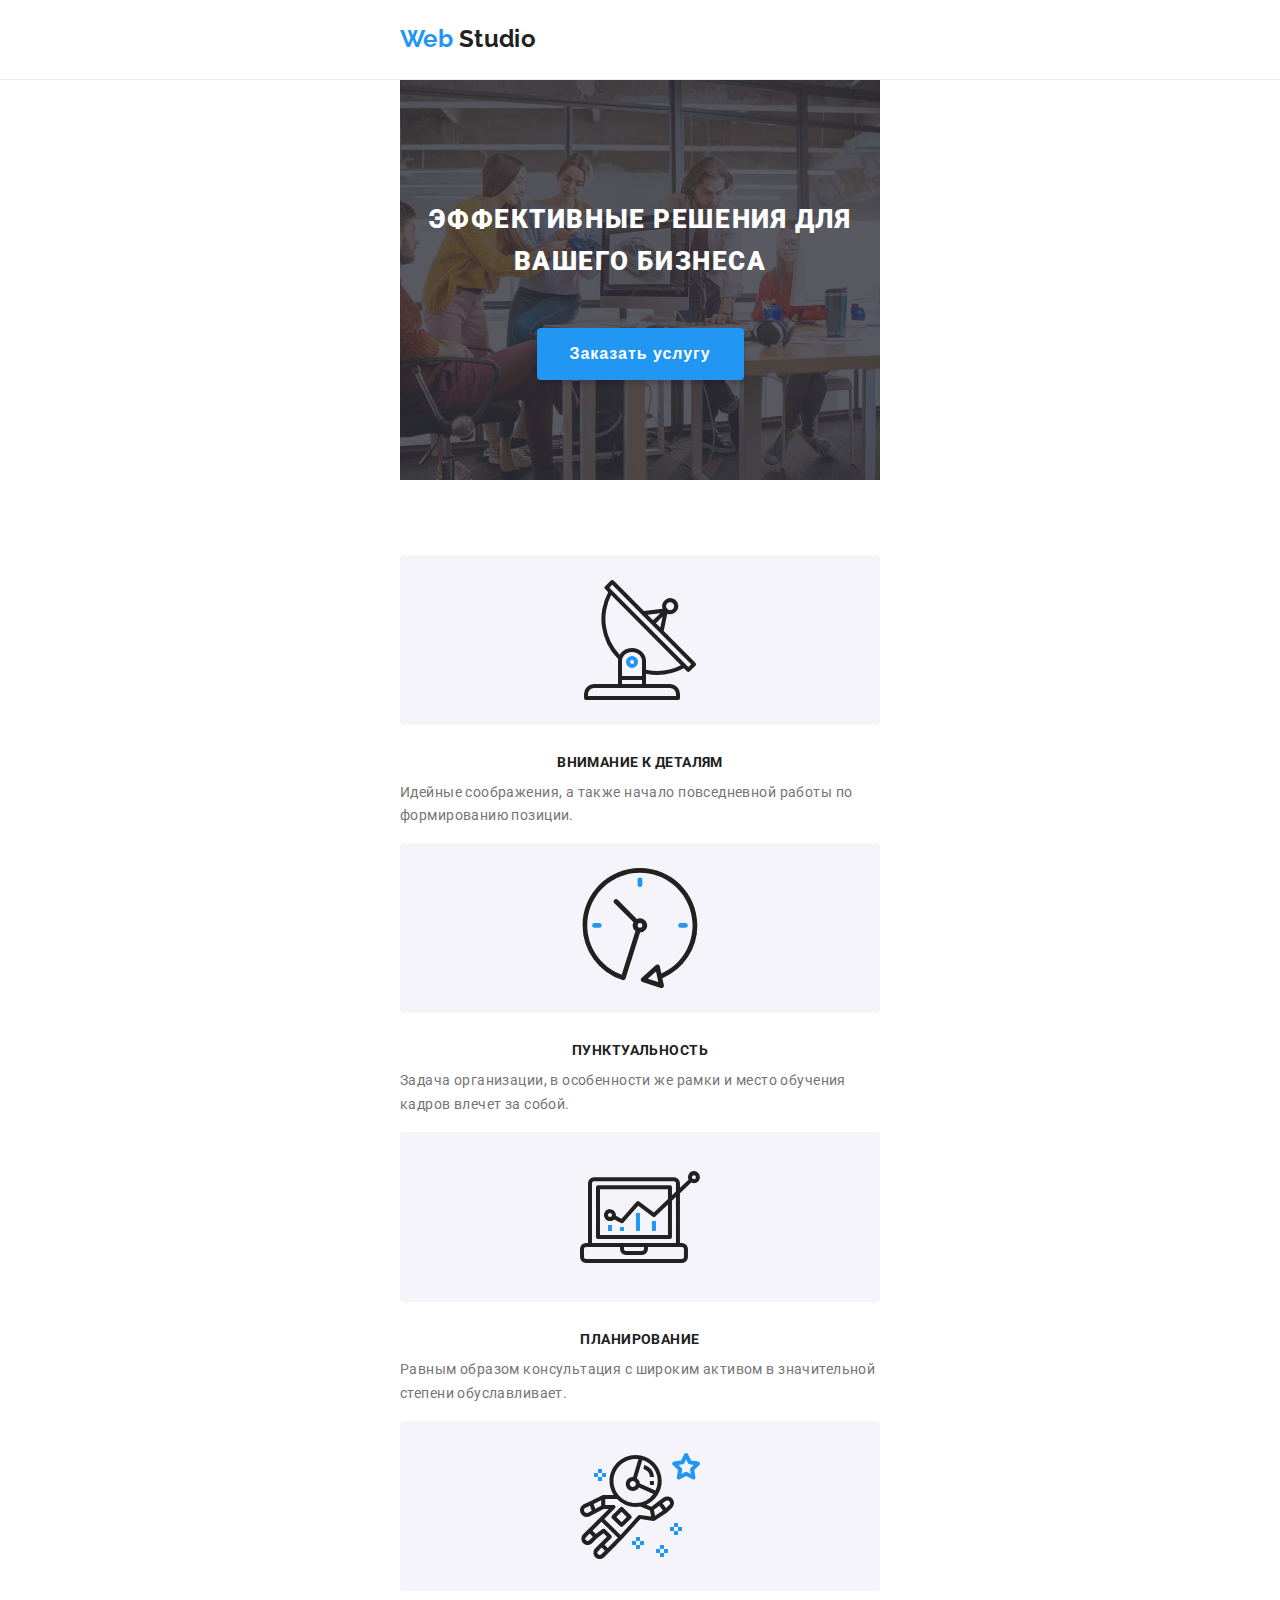
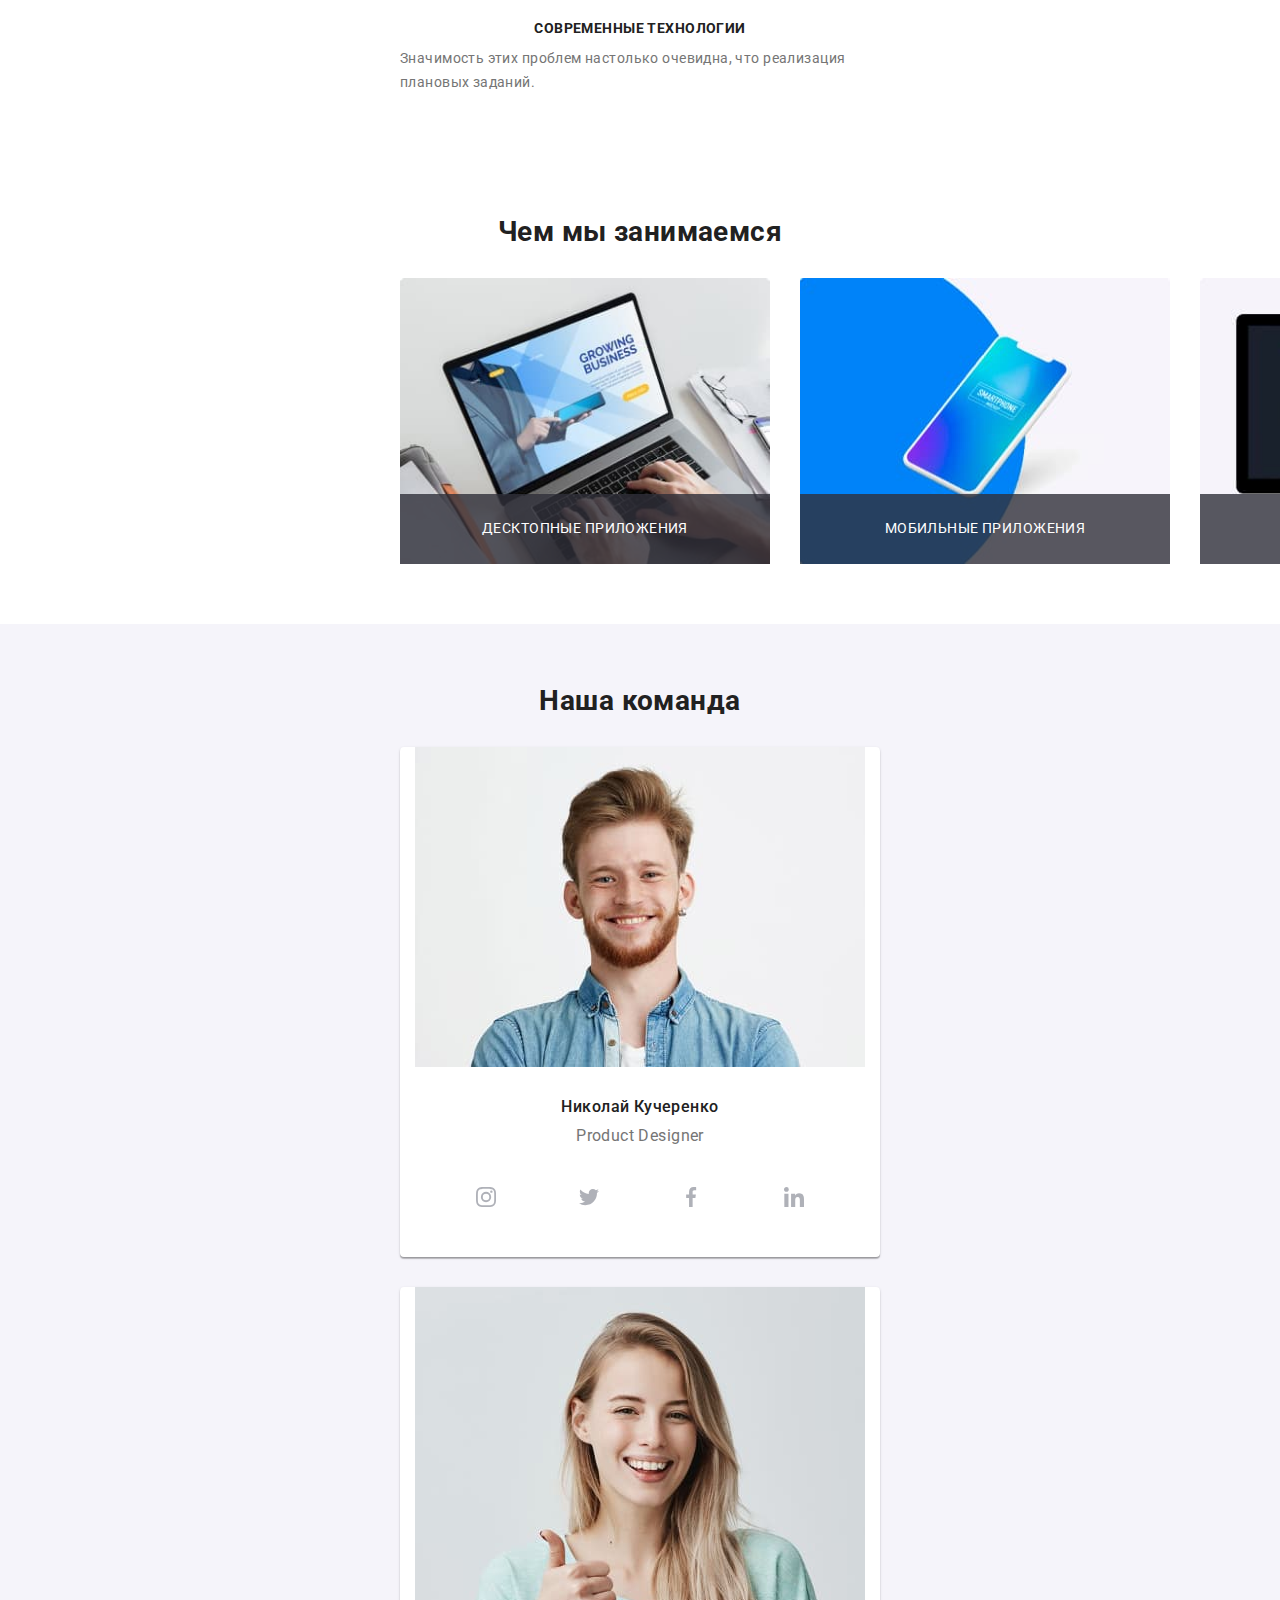
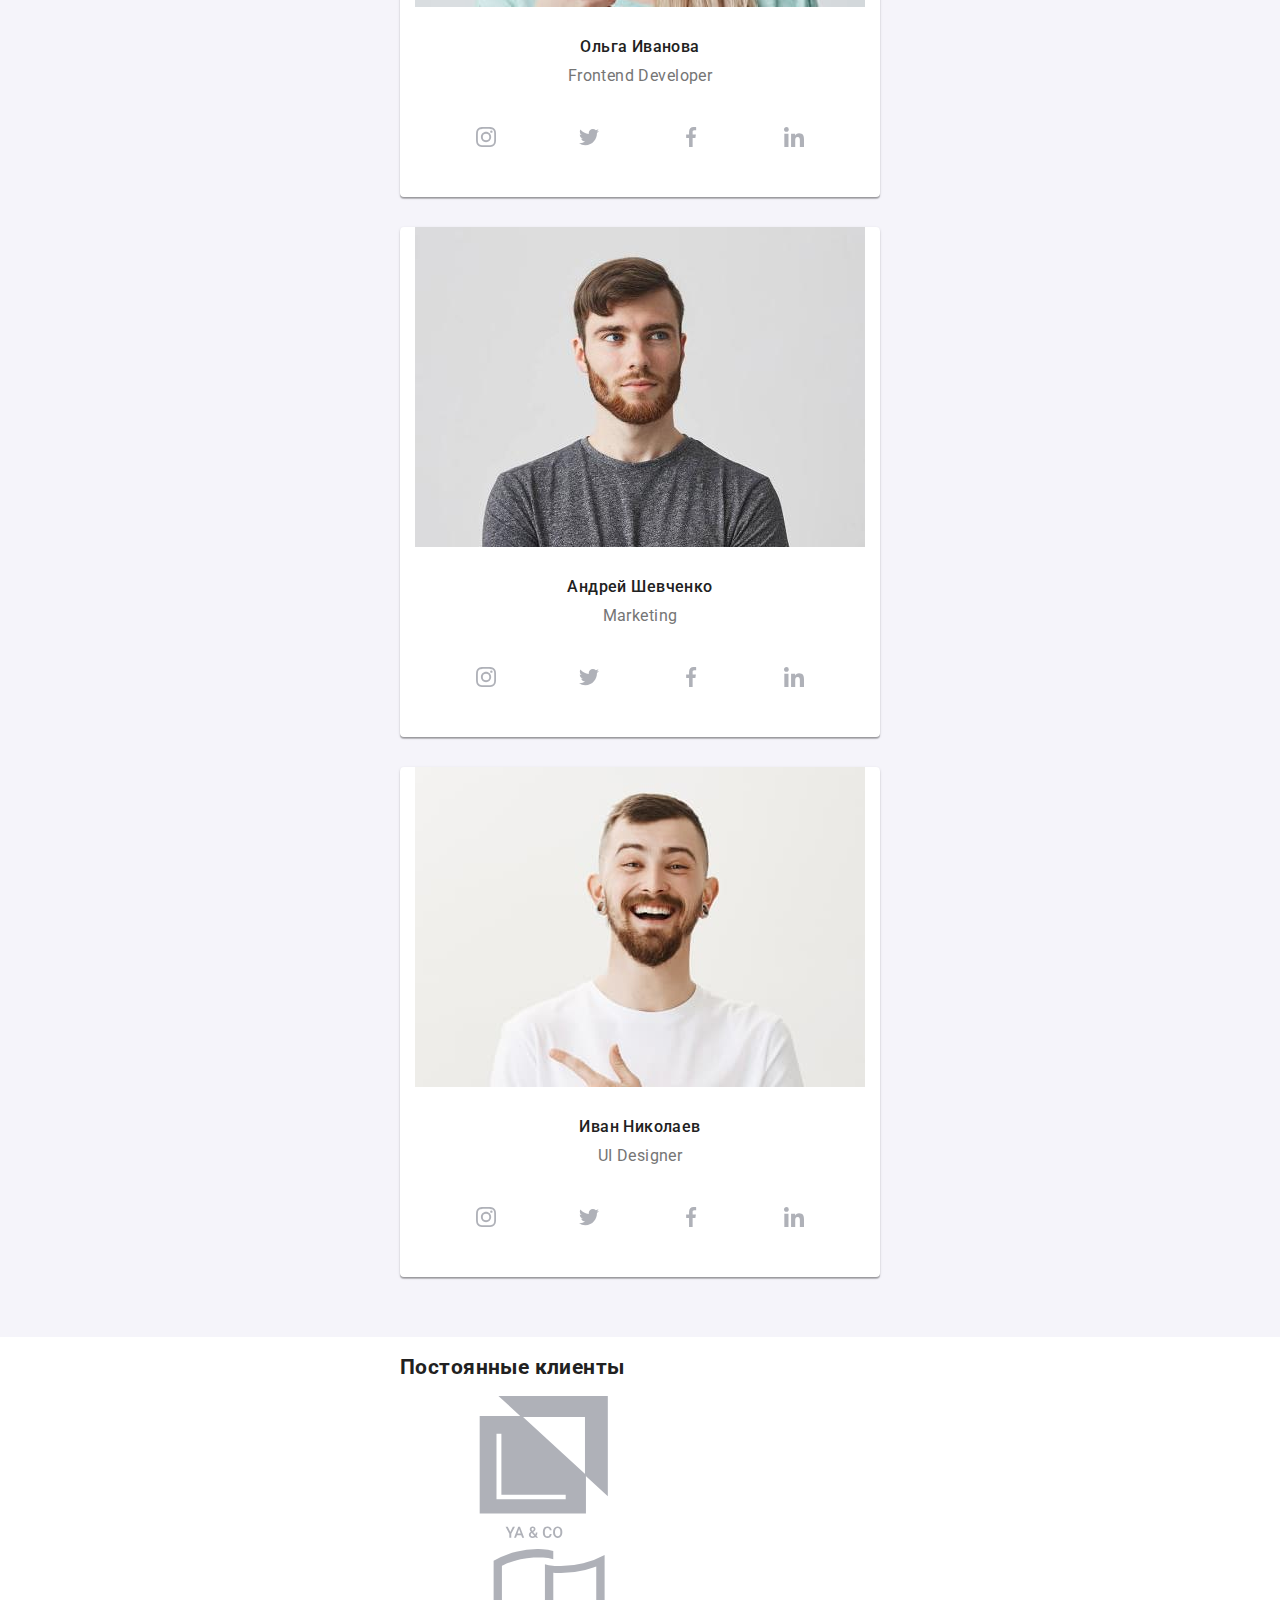
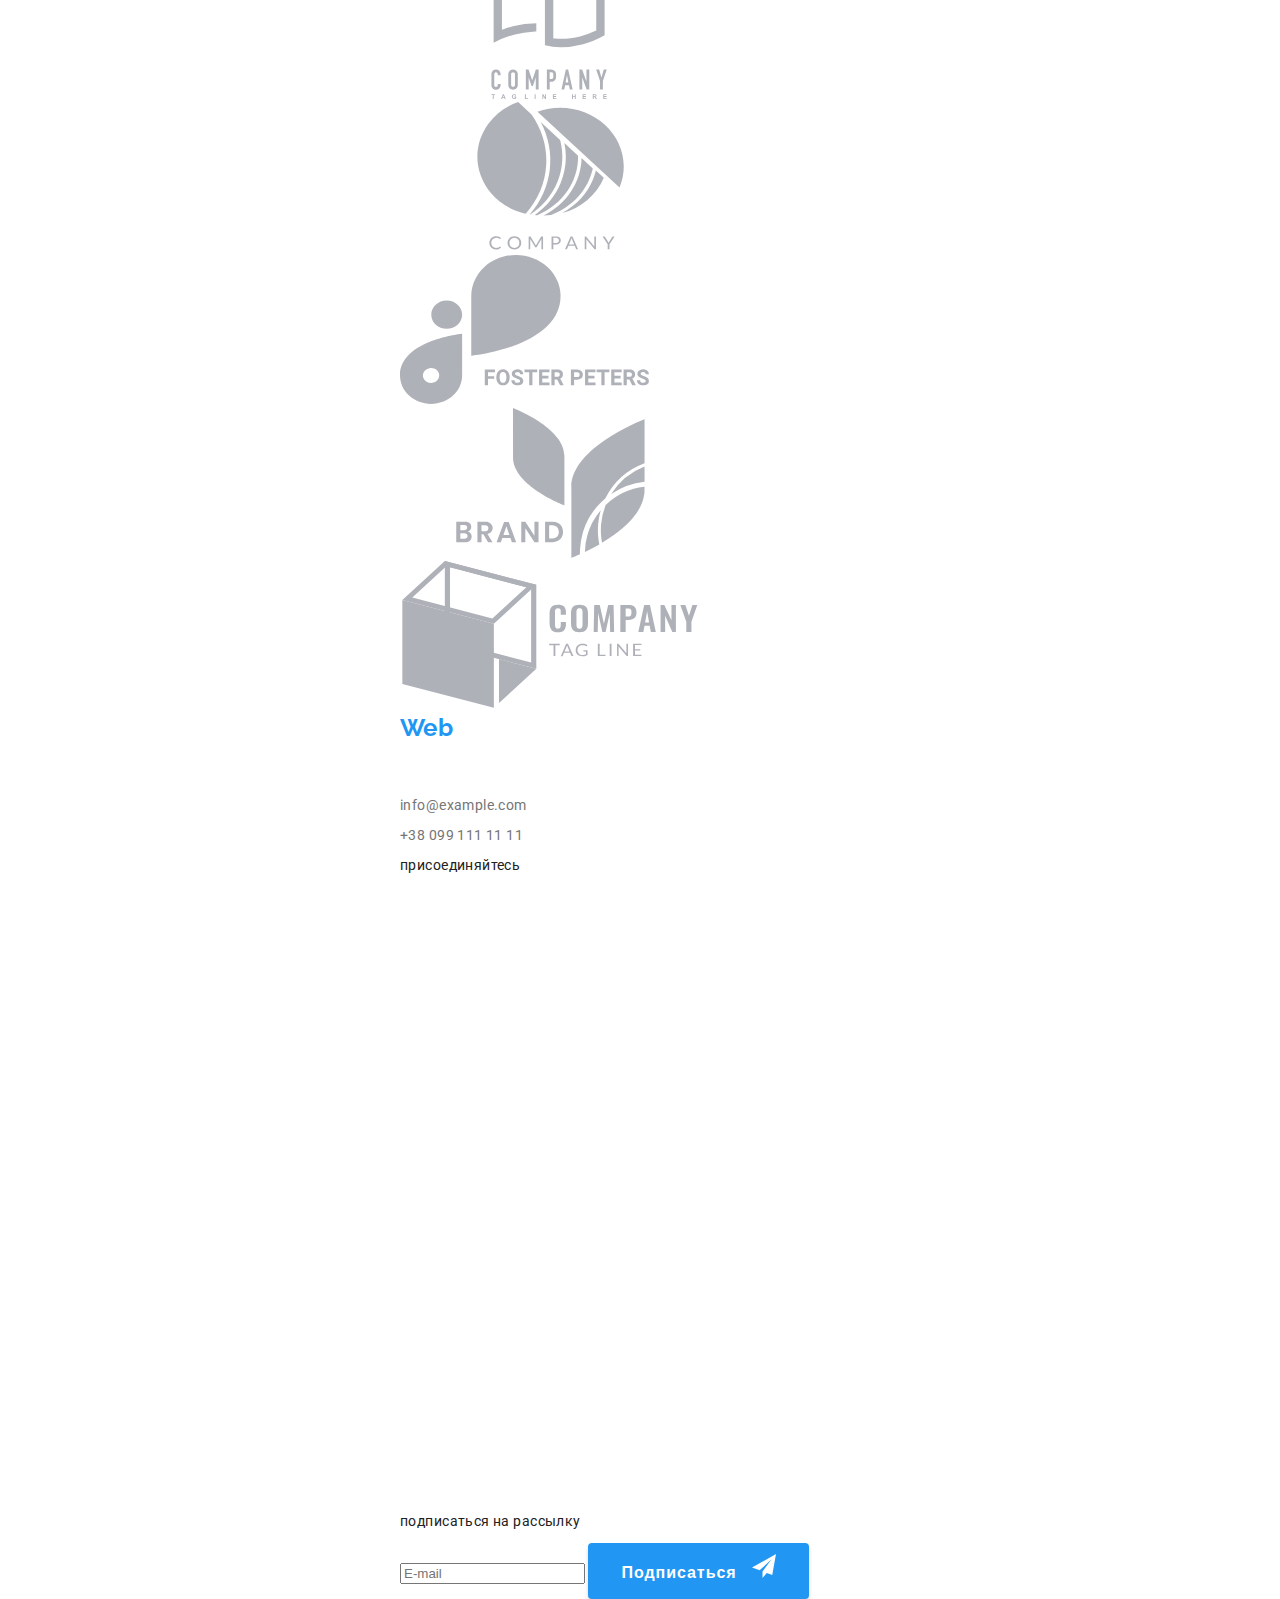
==== commit a5832b5a: "section team" ====
--- a/index.html
+++ b/index.html
@@ -254,8 +254,15 @@
           <h2>Наша команда</h2>
           <ul class="list-team">
             <li class="item">
-              <img src="./images/jon.jpg" alt="фото джон" width="270" />
-              <p class="name" lang="en">John Smith</p>
+              <img
+                srcset="
+                        ./images/team/mt-nikola.jpg w450,
+                        ./images/team/mt-nikola@2x.jpg w900"
+                src="./images/team/mt-nikola.jpg"
+                alt="Николай Кучеренко"
+                sizes="(min-width: 1200px) 25vw, (min-width: 576px) 50vw,  100vw"
+              />
+              <p class="name">Николай Кучеренко</p>
               <p class="profesion text-grey" lang="en">Product Designer</p>
               <ul class="list-social-network">
                 <li>
@@ -289,8 +296,15 @@
               </ul>
             </li>
             <li class="item">
-              <img src="./images/marta.jpg" alt="фото марта" width="270" />
-              <p class="name" lang="en">Marta Stewart</p>
+              <img
+                srcset="
+                    ./images/team/mt-olga.jpg w450,
+                     ./images/team/mt-olga@2x.jpg w900"
+                src="./images/team/mt-olga.jpg"
+                alt="Ольга Иванова"
+                sizes="(min-width: 1200px) 25vw, (min-width: 576px) 50vw,  100vw"
+              />
+              <p class="name">Ольга Иванова</p>
               <p class="profesion text-grey" lang="en">Frontend Developer</p>
 
               <ul class="list-social-network">
@@ -325,8 +339,15 @@
               </ul>
             </li>
             <li class="item">
-              <img src="./images/robert.jpg" alt="фото роберт" width="270" />
-              <p class="name" lang="en">Robert Jakis</p>
+              <img
+                srcset="
+                ./images/team/mt-andrej.jpg w450,
+                ./images/team/mt-andrej@2x.jpg w900"
+                src="./images/team/mt-andrej.jpg"
+                alt="Андрей Шевченко"
+                sizes="(min-width: 1200px) 25vw, (min-width: 576px) 50vw,  100vw"
+              />
+              <p class="name">Андрей Шевченко</p>
               <p class="profesion text-grey" lang="en">Marketing</p>
 
               <ul class="list-social-network">
@@ -361,8 +382,13 @@
               </ul>
             </li>
             <li class="item">
-              <img src="./images/martin.jpg" alt="фото мартин" width="270" />
-              <p class="name" lang="en">Martin Doe</p>
+              <img srcset="
+               ./images/team/mt-ivan.jpg w450,
+               ./images/team/mt-ivanj@2x.jpg w900" 
+               src="./images/team/mt-ivan.jpg" 
+               alt="Иван Николаев"
+                sizes="(min-width: 1200px) 25vw, (min-width: 576px) 50vw,  100vw" />
+              <p class="name">Иван Николаев</p>
               <p class="profesion text-grey" lang="en">UI Designer</p>
 
               <ul class="list-social-network">
--- a/css/main.min.css
+++ b/css/main.min.css
@@ -1,2 +1,2 @@
-.text-center{text-align:center}.text-blue{color:#2196f3}.visually-hidden{position:absolute;width:1px;height:1px;margin:-1px;border:0;padding:0;clip:rect(0 0 0 0);overflow:hidden}.text-grey{color:#757575}.text-white{color:#fff}.display-none{display:none}nav a,.logo:active,.logo:hover,.logo:visited{color:#212121;-webkit-transition:color;transition:color;-webkit-transition-duration:250ms;transition-duration:250ms;-webkit-transition-timing-function:cubic-bezier(0.4, 0, 0.2, 1);transition-timing-function:cubic-bezier(0.4, 0, 0.2, 1)}nav a:hover,.logo:hover,nav a:focus,.logo:focus:active,.logo:focus:hover,.logo:focus:visited{color:#2196f3;fill:currentColor}body{color:var(#212121);background-color:var(#fff);font-family:'Roboto', sans-serif;font-weight:400;font-size:14px;letter-spacing:0.03em}a{text-decoration:none}ul{list-style:none;padding:0;margin:0}address{font-style:normal}.container{max-width:480px}.header{background-color:#fff;border-bottom:1px solid #ececec}.header>.nav{display:-webkit-box;display:-ms-flexbox;display:flex;-webkit-box-align:center;-ms-flex-align:center;align-items:center;font-weight:500;font-size:14px;line-height:1.14;letter-spacing:0.02em;position:relative}.site-pages{text-align:center}.site-pages .item{margin-bottom:40px}.site-pages>.item a{display:inline-block;padding-top:8px;padding-bottom:8px;position:relative}.contact-link{text-align:center}.site-pages>.item:first-child{padding-top:60px}.site-pages>.item:last-child,.contact-link>.item:last-child{margin-bottom:60px}.contact-link>.item{margin-bottom:16px}.icon-letter{width:16px;height:12px;margin-right:10px;fill:currentColor}.icon-smartphote{width:10px;height:15px;margin-right:10px;fill:currentColor}.active.page.set::after,.site-pages>.item>a:hover::after,.site-pages>.item>a:focus::after{opacity:1}.site-pages>.item>a::after{content:'';width:100%;opacity:0;height:4px;background-color:#2196f3;border-radius:2px;position:absolute;bottom:0;left:0;-webkit-transition:opacity;transition:opacity;-webkit-transition-duration:250ms;transition-duration:250ms;-webkit-transition-timing-function:cubic-bezier(0.4, 0, 0.2, 1);transition-timing-function:cubic-bezier(0.4, 0, 0.2, 1)}.active.page{color:#2196f3;position:relative}.logo{font-family:'Raleway', sans-serif;font-weight:700;font-size:24px;line-height:1.19;display:inline-block;margin-right:86px;padding-top:25px;padding-bottom:25px}.list-footer .logo{padding:0;margin-bottom:10px}.button-menu{display:-webkit-inline-box;display:-ms-inline-flexbox;display:inline-flex;margin:0;padding:0;border:none;background-color:transparent;margin-left:auto}.button-menu:hover,.button-menu:focus{fill:#2196f3}@media screen and (min-width: 768px){.button-menu{display:none}}.button-menu .icon-close{display:none}.button-menu.is-open .icon-close{display:block}.button-menu.is-open .icon-mobil-menu{display:none}.menu-container{display:none;position:absolute;top:100%;left:0;width:100%;background-color:#fff;font-weight:500;font-size:18px;line-height:1.17;letter-spacing:0.02em;-webkit-box-shadow:0px 1px 3px rgba(0,0,0,0.16),0px 2px 4px rgba(0,0,0,0.08),0px 4px 8px rgba(0,0,0,0.04);box-shadow:0px 1px 3px rgba(0,0,0,0.16),0px 2px 4px rgba(0,0,0,0.08),0px 4px 8px rgba(0,0,0,0.04)}.menu-container.is-open{display:block}
+.text-center{text-align:center}.text-blue{color:#2196f3}.visually-hidden{position:absolute;width:1px;height:1px;margin:-1px;border:0;padding:0;clip:rect(0 0 0 0);overflow:hidden}.text-grey{color:#757575}.text-white{color:#fff}.display-none{display:none}.section-strong-side,.section-we-do,.section-team{padding-top:60px;padding-bottom:60px}.section-we-do h2,.section-team h2{font-weight:700;font-size:28px;line-height:1.18;text-align:center;margin-bottom:30px;margin-top:0}nav a,.logo:active,.logo:hover,.logo:visited{color:#212121;-webkit-transition:color;transition:color;-webkit-transition-duration:250ms;transition-duration:250ms;-webkit-transition-timing-function:cubic-bezier(0.4, 0, 0.2, 1);transition-timing-function:cubic-bezier(0.4, 0, 0.2, 1)}nav a:hover,.logo:hover,nav a:focus,.logo:focus:active,.logo:focus:hover,.logo:focus:visited{color:#2196f3;fill:currentColor}body{color:#212121;background-color:#fff;font-family:'Roboto', sans-serif;font-weight:400;font-size:14px;letter-spacing:0.03em;margin:0;padding:0}a{text-decoration:none}ul{list-style:none;padding:0;margin:0}address{font-style:normal}.container{max-width:480px;margin-left:auto;margin-right:auto;padding-left:15px;padding-right:15px}.button,.button-form,.button-modal{color:#fff;background-color:#2196f3;font-weight:400;font-size:16px;line-height:1.88;letter-spacing:0.06em;padding:10px 32px;-webkit-box-shadow:0px 4px 4px rgba(0,0,0,0.15);box-shadow:0px 4px 4px rgba(0,0,0,0.15);border-radius:4px;border:1px solid rgba(255,255,255,0)}.button-form{font-weight:700}.button-modal{font-weight:700;display:-webkit-inline-box;display:-ms-inline-flexbox;display:inline-flex;-webkit-box-align:center;-ms-flex-align:center;align-items:center;padding:10px 55px}.button-form .icon{margin-left:10px}.header{background-color:#fff;border-bottom:1px solid #ececec}.header>.nav{display:-webkit-box;display:-ms-flexbox;display:flex;-webkit-box-align:center;-ms-flex-align:center;align-items:center;font-weight:500;font-size:14px;line-height:1.14;letter-spacing:0.02em;position:relative}.site-pages{text-align:center}.site-pages .item{margin-bottom:40px}.site-pages>.item a{display:inline-block;padding-top:8px;padding-bottom:8px;position:relative}.contact-link{text-align:center}.site-pages>.item:first-child{padding-top:60px}.site-pages>.item:last-child,.contact-link>.item:last-child{margin-bottom:60px}.contact-link>.item{margin-bottom:16px}.icon-letter{width:16px;height:12px;margin-right:10px;fill:currentColor}.icon-smartphote{width:10px;height:15px;margin-right:10px;fill:currentColor}.active.page.set::after,.site-pages>.item>a:hover::after,.site-pages>.item>a:focus::after{opacity:1}.site-pages>.item>a::after{content:'';width:100%;opacity:0;height:4px;background-color:#2196f3;border-radius:2px;position:absolute;bottom:0;left:0;-webkit-transition:opacity;transition:opacity;-webkit-transition-duration:250ms;transition-duration:250ms;-webkit-transition-timing-function:cubic-bezier(0.4, 0, 0.2, 1);transition-timing-function:cubic-bezier(0.4, 0, 0.2, 1)}.active.page{color:#2196f3;position:relative}.logo{font-family:'Raleway', sans-serif;font-weight:700;font-size:24px;line-height:1.19;display:inline-block;margin-right:86px;padding-top:25px;padding-bottom:25px}.list-footer .logo{padding:0;margin-bottom:10px}.button-menu{display:-webkit-inline-box;display:-ms-inline-flexbox;display:inline-flex;margin:0;padding:0;border:none;background-color:transparent;margin-left:auto}.button-menu:hover,.button-menu:focus{fill:#2196f3}@media screen and (min-width: 768px){.button-menu{display:none}}.button-menu .icon-close{display:none}.button-menu.is-open .icon-close{display:block}.button-menu.is-open .icon-mobil-menu{display:none}.menu-container{display:none;position:absolute;top:100%;left:0;width:100%;background-color:#fff;font-weight:500;font-size:18px;line-height:1.17;letter-spacing:0.02em;-webkit-box-shadow:0px 1px 3px rgba(0,0,0,0.16),0px 2px 4px rgba(0,0,0,0.08),0px 4px 8px rgba(0,0,0,0.04);box-shadow:0px 1px 3px rgba(0,0,0,0.16),0px 2px 4px rgba(0,0,0,0.08),0px 4px 8px rgba(0,0,0,0.04)}.menu-container.is-open{display:block}.div-backdrop{position:fixed;top:0;left:0;width:100%;height:100%;background-color:rgba(0,0,0,0.2);-webkit-transition:opacity 250ms cubic-bezier(0.4, 0, 0.2, 1),-webkit-transform 250ms cubic-bezier(0.4, 0, 0.2, 1);transition:opacity 250ms cubic-bezier(0.4, 0, 0.2, 1),-webkit-transform 250ms cubic-bezier(0.4, 0, 0.2, 1);transition:opacity 250ms cubic-bezier(0.4, 0, 0.2, 1),transform 250ms cubic-bezier(0.4, 0, 0.2, 1);transition:opacity 250ms cubic-bezier(0.4, 0, 0.2, 1),transform 250ms cubic-bezier(0.4, 0, 0.2, 1),-webkit-transform 250ms cubic-bezier(0.4, 0, 0.2, 1)}.div-backdrop.is-hidden{opacity:0;pointer-events:none}.div-backdrop.is-hidden .div-modal{-webkit-transform:translate(-50%, -50%) scale(1.1);transform:translate(-50%, -50%) scale(1.1)}.div-modal{max-width:480px;width:93%;height:581px;margin-left:auto;margin-right:auto;position:absolute;top:50%;left:50%;-webkit-transform:translate(-50%, -50%) scale(1);transform:translate(-50%, -50%) scale(1);-webkit-transition:-webkit-transform 250ms cubic-bezier(0.4, 0, 0.2, 1);transition:-webkit-transform 250ms cubic-bezier(0.4, 0, 0.2, 1);transition:transform 250ms cubic-bezier(0.4, 0, 0.2, 1);transition:transform 250ms cubic-bezier(0.4, 0, 0.2, 1), -webkit-transform 250ms cubic-bezier(0.4, 0, 0.2, 1);background:#ffffff;-webkit-box-shadow:0px 2px 1px rgba(0,0,0,0.2),0px 1px 1px rgba(0,0,0,0.14),0px 1px 3px rgba(0,0,0,0.12);box-shadow:0px 2px 1px rgba(0,0,0,0.2),0px 1px 1px rgba(0,0,0,0.14),0px 1px 3px rgba(0,0,0,0.12);border-radius:4px}.icon-close{position:absolute;background-color:#fff;top:8px;right:8px;width:30px;height:30px;border-radius:50%;display:-webkit-inline-box;display:-ms-inline-flexbox;display:inline-flex;-webkit-box-align:center;-ms-flex-align:center;align-items:center;-webkit-box-pack:center;-ms-flex-pack:center;justify-content:center;border:1px solid rgba(0,0,0,0.1)}.close{height:15px;width:15px}.icon-close:hover .close{fill:#2196f3}.form-title{font-weight:bold;font-size:20px;line-height:1.15;text-align:center;margin-bottom:30px;margin-top:40px;display:inline-block;padding-left:40px;padding-right:40px}.form-modal{padding-left:40px;padding-right:40px}.form-fild{margin-bottom:28px;position:relative}.form-fild.checkbox{margin-bottom:30px;display:-webkit-inline-box;display:-ms-inline-flexbox;display:inline-flex;-webkit-box-align:center;-ms-flex-align:center;align-items:center;line-height:1.17}.form-fild.textarea{margin-bottom:20px}.form-input{border:1px solid rgba(33,33,33,0.2);-webkit-box-sizing:border-box;box-sizing:border-box;border-radius:4px;width:100%;display:block;padding:12px 42px}.form-input:focus{border:1px solid #2196f3;outline-color:#2196f3}.form-input:focus ~ .form-icon,.form-input.form-input:not(:placeholder-shown) ~ .form-icon{fill:#2196f3}.form-input:focus+.form-label,.form-input:not(:placeholder-shown)+.form-label{-webkit-transform:translate(-25px, -40px);transform:translate(-25px, -40px);color:#2196f3}.form-textarea:focus+.form-label.label-textarea,.form-textarea:not(:placeholder-shown)+.form-label.label-textarea{-webkit-transform:translateY(-38px);transform:translateY(-38px);color:#2196f3}.form-label{font-size:14px;line-height:1.14;letter-spacing:0.01em;position:absolute;color:#757575;top:50%;left:42px;-webkit-transform:translateY(-50%);transform:translateY(-50%);-webkit-transition:-webkit-transform 250ms cubic-bezier(0.4, 0, 0.2, 1);transition:-webkit-transform 250ms cubic-bezier(0.4, 0, 0.2, 1);transition:transform 250ms cubic-bezier(0.4, 0, 0.2, 1);transition:transform 250ms cubic-bezier(0.4, 0, 0.2, 1), -webkit-transform 250ms cubic-bezier(0.4, 0, 0.2, 1)}.form-label.label-textarea{top:18px;left:16px}.form-icon{position:absolute;top:50%;left:19px;-webkit-transform:translateY(-50%);transform:translateY(-50%);display:block;width:15px;height:15px}.form-textarea{border:1px solid rgba(33,33,33,0.2);-webkit-box-sizing:border-box;box-sizing:border-box;border-radius:4px;width:100%;resize:none}.form-textarea:focus{outline-color:#2196f3}.form-checkbox:checked+.icon-check{border-color:transparent;background-image:url("../images/iconcheck.svg");background-size:contain;background-origin:border-box;background-repeat:no-repeat}.icon-check{display:inline-block;width:15px;height:15px;margin-right:8px;border:2px solid #2a2a2a;border-radius:4px;-webkit-transition:-webkit-transform 250ms linear;transition:-webkit-transform 250ms linear;transition:transform 250ms linear;transition:transform 250ms linear, -webkit-transform 250ms linear}.form-label-confirm{font-size:12px;line-height:1.17;color:#757575}.form-label-confirm a,.form-label-confirm a:visited{text-decoration:underline;color:#2196f3}.hero h1{color:#fff;max-width:480px;min-width:360px;font-weight:900;font-size:26px;line-height:1.62;text-align:center;letter-spacing:0.06em;text-transform:uppercase;margin-bottom:46px;margin-top:0;margin-right:auto;margin-left:auto}.hero{text-align:center;background-color:rgba(47,48,58,0.8);background-image:-webkit-gradient(linear, left top, left bottom, from(rgba(47,48,58,0.8)), to(rgba(47,48,58,0.8))),url("../images/header-img-480.jpg");background-image:linear-gradient(rgba(47,48,58,0.8), rgba(47,48,58,0.8)),url("../images/header-img-480.jpg");background-repeat:no-repeat;max-width:480px;max-height:400px;margin-left:auto;margin-right:auto}@media screen and (min-device-pixel-ratio: 2), screen and (-webkit-min-device-pixel-ratio: 2), screen and (min-resolution: 192dpi), screen and (min-resolution: 2dppx){.hero{background-image:-webkit-gradient(linear, left top, left bottom, from(rgba(47,48,58,0.8)), to(rgba(47,48,58,0.8))),url("../images/header-img-480@2x.jpg");background-image:linear-gradient(rgba(47,48,58,0.8), rgba(47,48,58,0.8)),url("../images/header-img-480@2x.jpg");background-size:cover}}.hero-container{padding-top:118px;padding-bottom:118px}.icon-antena,.icon-clock,.icon-diagram,.icon-astronaut{display:block;height:120px;background-color:#f5f4fa;border-radius:4px;padding-top:25px;padding-bottom:25px;width:100%;margin:15px 0}.section-strong-side h3{font-weight:700;font-size:14px;line-height:1.14;letter-spacing:0.03em;text-transform:uppercase;text-align:center;margin-top:30px;margin-bottom:10px}.section-strong-side p{font-weight:400;font-size:14px;line-height:1.71;letter-spacing:0.03em;margin:0}@media screen and (max-width: 1200px){.section-we-do{display:none}}.section-we-do h3{color:#fff;background:rgba(47,48,58,0.8);font-weight:400;font-size:14px;line-height:1.14;text-align:center;text-transform:uppercase;padding-top:27px;padding-bottom:27px;margin:0}.list-we-do{display:-webkit-box;display:-ms-flexbox;display:flex}.list-we-do img{display:block}.list-we-do>.item:not(:last-child){margin-right:30px}.section-we-do h2{text-align:center}.cover{position:relative;z-index:-1}.cover-text{position:absolute;width:100%;bottom:0}.section-team img{display:block;max-width:100%;height:auto}.section-team h2{text-align:center}.section-team{background-color:#f5f4fa}.name{font-weight:500;font-size:16px;line-height:1.19;text-align:center;margin-top:30px;margin-bottom:10px}.profesion{font-weight:400;font-size:16px;line-height:1.19;text-align:center;margin-top:0;margin-bottom:30px}.list-team>.item:not(:last-child){margin-bottom:30px}.list-social-network{display:-webkit-box;display:-ms-flexbox;display:flex;margin-left:35px;margin-right:35px;-ms-flex-pack:distribute;justify-content:space-around;padding-bottom:38px}.list-social-network a{display:-webkit-inline-box;display:-ms-inline-flexbox;display:inline-flex;-webkit-box-pack:center;-ms-flex-pack:center;justify-content:center;-webkit-box-align:center;-ms-flex-align:center;align-items:center;height:44px;width:44px;border-radius:50%;color:#afb1b8;-webkit-transition:color 250ms cubic-bezier(0.4, 0, 0.2, 1),background-color 250ms cubic-bezier(0.4, 0, 0.2, 1);transition:color 250ms cubic-bezier(0.4, 0, 0.2, 1),background-color 250ms cubic-bezier(0.4, 0, 0.2, 1)}.list-social-network a:hover,.list-social-network a:focus{background-color:#2196f3;color:#fff}.icon-social{width:20px;height:20px;--color1: currentColor}.list-social-network a:hover,.list-social-network a:focus{background-color:#2196f3;color:#fff}.list-team>.item{background-color:#fff;-webkit-box-shadow:0px 2px 1px rgba(0,0,0,0.2),0px 1px 1px rgba(0,0,0,0.14),0px 1px 3px rgba(0,0,0,0.12);box-shadow:0px 2px 1px rgba(0,0,0,0.2),0px 1px 1px rgba(0,0,0,0.14),0px 1px 3px rgba(0,0,0,0.12);border-radius:4px}.list-team .item>img{display:block;margin:0 auto}
 /*# sourceMappingURL=main.min.css.map */--- a/css/main.css
+++ b/css/main.css
@@ -36,6 +36,20 @@
   display: none;
 }
 
+.section-strong-side, .section-we-do, .section-team {
+  padding-top: 60px;
+  padding-bottom: 60px;
+}
+
+.section-we-do h2, .section-team h2 {
+  font-weight: 700;
+  font-size: 28px;
+  line-height: 1.18;
+  text-align: center;
+  margin-bottom: 30px;
+  margin-top: 0;
+}
+
 nav a, .logo:active, .logo:hover, .logo:visited {
   color: #212121;
   -webkit-transition: color;
@@ -52,12 +66,14 @@
 }
 
 body {
-  color: var(#212121);
-  background-color: var(#ffffff);
+  color: #212121;
+  background-color: #ffffff;
   font-family: 'Roboto', sans-serif;
   font-weight: 400;
   font-size: 14px;
   letter-spacing: 0.03em;
+  margin: 0;
+  padding: 0;
 }
 
 a {
@@ -76,6 +92,45 @@
 
 .container {
   max-width: 480px;
+  margin-left: auto;
+  margin-right: auto;
+  padding-left: 15px;
+  padding-right: 15px;
+}
+
+.button,
+.button-form,
+.button-modal {
+  color: #ffffff;
+  background-color: #2196f3;
+  font-weight: 400;
+  font-size: 16px;
+  line-height: 1.88;
+  letter-spacing: 0.06em;
+  padding: 10px 32px;
+  -webkit-box-shadow: 0px 4px 4px rgba(0, 0, 0, 0.15);
+          box-shadow: 0px 4px 4px rgba(0, 0, 0, 0.15);
+  border-radius: 4px;
+  border: 1px solid rgba(255, 255, 255, 0);
+}
+
+.button-form {
+  font-weight: 700;
+}
+
+.button-modal {
+  font-weight: 700;
+  display: -webkit-inline-box;
+  display: -ms-inline-flexbox;
+  display: inline-flex;
+  -webkit-box-align: center;
+      -ms-flex-align: center;
+          align-items: center;
+  padding: 10px 55px;
+}
+
+.button-form .icon {
+  margin-left: 10px;
 }
 
 .header {
@@ -239,4 +294,444 @@
 .menu-container.is-open {
   display: block;
 }
+
+.div-backdrop {
+  position: fixed;
+  top: 0;
+  left: 0;
+  width: 100%;
+  height: 100%;
+  background-color: rgba(0, 0, 0, 0.2);
+  -webkit-transition: opacity 250ms cubic-bezier(0.4, 0, 0.2, 1), -webkit-transform 250ms cubic-bezier(0.4, 0, 0.2, 1);
+  transition: opacity 250ms cubic-bezier(0.4, 0, 0.2, 1), -webkit-transform 250ms cubic-bezier(0.4, 0, 0.2, 1);
+  transition: opacity 250ms cubic-bezier(0.4, 0, 0.2, 1), transform 250ms cubic-bezier(0.4, 0, 0.2, 1);
+  transition: opacity 250ms cubic-bezier(0.4, 0, 0.2, 1), transform 250ms cubic-bezier(0.4, 0, 0.2, 1), -webkit-transform 250ms cubic-bezier(0.4, 0, 0.2, 1);
+}
+
+.div-backdrop.is-hidden {
+  opacity: 0;
+  pointer-events: none;
+}
+
+.div-backdrop.is-hidden .div-modal {
+  -webkit-transform: translate(-50%, -50%) scale(1.1);
+          transform: translate(-50%, -50%) scale(1.1);
+}
+
+.div-modal {
+  max-width: 480px;
+  width: 93%;
+  height: 581px;
+  margin-left: auto;
+  margin-right: auto;
+  position: absolute;
+  top: 50%;
+  left: 50%;
+  -webkit-transform: translate(-50%, -50%) scale(1);
+          transform: translate(-50%, -50%) scale(1);
+  -webkit-transition: -webkit-transform 250ms cubic-bezier(0.4, 0, 0.2, 1);
+  transition: -webkit-transform 250ms cubic-bezier(0.4, 0, 0.2, 1);
+  transition: transform 250ms cubic-bezier(0.4, 0, 0.2, 1);
+  transition: transform 250ms cubic-bezier(0.4, 0, 0.2, 1), -webkit-transform 250ms cubic-bezier(0.4, 0, 0.2, 1);
+  background: #ffffff;
+  -webkit-box-shadow: 0px 2px 1px rgba(0, 0, 0, 0.2), 0px 1px 1px rgba(0, 0, 0, 0.14), 0px 1px 3px rgba(0, 0, 0, 0.12);
+          box-shadow: 0px 2px 1px rgba(0, 0, 0, 0.2), 0px 1px 1px rgba(0, 0, 0, 0.14), 0px 1px 3px rgba(0, 0, 0, 0.12);
+  border-radius: 4px;
+}
+
+.icon-close {
+  position: absolute;
+  background-color: #ffffff;
+  top: 8px;
+  right: 8px;
+  width: 30px;
+  height: 30px;
+  border-radius: 50%;
+  display: -webkit-inline-box;
+  display: -ms-inline-flexbox;
+  display: inline-flex;
+  -webkit-box-align: center;
+      -ms-flex-align: center;
+          align-items: center;
+  -webkit-box-pack: center;
+      -ms-flex-pack: center;
+          justify-content: center;
+  border: 1px solid rgba(0, 0, 0, 0.1);
+}
+
+.close {
+  height: 15px;
+  width: 15px;
+}
+
+.icon-close:hover .close {
+  fill: #2196f3;
+}
+
+.form-title {
+  font-weight: bold;
+  font-size: 20px;
+  line-height: 1.15;
+  text-align: center;
+  margin-bottom: 30px;
+  margin-top: 40px;
+  display: inline-block;
+  padding-left: 40px;
+  padding-right: 40px;
+}
+
+.form-modal {
+  padding-left: 40px;
+  padding-right: 40px;
+}
+
+.form-fild {
+  /* outline: var(--oul-line); */
+  margin-bottom: 28px;
+  position: relative;
+}
+
+.form-fild.checkbox {
+  margin-bottom: 30px;
+  display: -webkit-inline-box;
+  display: -ms-inline-flexbox;
+  display: inline-flex;
+  -webkit-box-align: center;
+      -ms-flex-align: center;
+          align-items: center;
+  line-height: 1.17;
+}
+
+.form-fild.textarea {
+  margin-bottom: 20px;
+}
+
+.form-input {
+  border: 1px solid rgba(33, 33, 33, 0.2);
+  -webkit-box-sizing: border-box;
+          box-sizing: border-box;
+  border-radius: 4px;
+  width: 100%;
+  display: block;
+  padding: 12px 42px;
+}
+
+.form-input:focus {
+  border: 1px solid #2196f3;
+  outline-color: #2196f3;
+}
+
+.form-input:focus ~ .form-icon,
+.form-input.form-input:not(:placeholder-shown) ~ .form-icon {
+  fill: #2196f3;
+}
+
+.form-input:focus + .form-label,
+.form-input:not(:placeholder-shown) + .form-label {
+  -webkit-transform: translate(-25px, -40px);
+          transform: translate(-25px, -40px);
+  color: #2196f3;
+}
+
+.form-textarea:focus + .form-label.label-textarea,
+.form-textarea:not(:placeholder-shown) + .form-label.label-textarea {
+  -webkit-transform: translateY(-38px);
+          transform: translateY(-38px);
+  color: #2196f3;
+}
+
+.form-label {
+  font-size: 14px;
+  line-height: 1.14;
+  letter-spacing: 0.01em;
+  position: absolute;
+  color: #757575;
+  top: 50%;
+  left: 42px;
+  -webkit-transform: translateY(-50%);
+          transform: translateY(-50%);
+  -webkit-transition: -webkit-transform 250ms cubic-bezier(0.4, 0, 0.2, 1);
+  transition: -webkit-transform 250ms cubic-bezier(0.4, 0, 0.2, 1);
+  transition: transform 250ms cubic-bezier(0.4, 0, 0.2, 1);
+  transition: transform 250ms cubic-bezier(0.4, 0, 0.2, 1), -webkit-transform 250ms cubic-bezier(0.4, 0, 0.2, 1);
+}
+
+.form-label.label-textarea {
+  top: 18px;
+  left: 16px;
+}
+
+.form-icon {
+  position: absolute;
+  top: 50%;
+  left: 19px;
+  -webkit-transform: translateY(-50%);
+          transform: translateY(-50%);
+  display: block;
+  width: 15px;
+  height: 15px;
+}
+
+.form-textarea {
+  border: 1px solid rgba(33, 33, 33, 0.2);
+  -webkit-box-sizing: border-box;
+          box-sizing: border-box;
+  border-radius: 4px;
+  width: 100%;
+  resize: none;
+}
+
+.form-textarea:focus {
+  outline-color: #2196f3;
+}
+
+.form-checkbox:checked + .icon-check {
+  border-color: transparent;
+  background-image: url("../images/iconcheck.svg");
+  background-size: contain;
+  background-origin: border-box;
+  background-repeat: no-repeat;
+}
+
+.icon-check {
+  display: inline-block;
+  width: 15px;
+  height: 15px;
+  margin-right: 8px;
+  border: 2px solid #2a2a2a;
+  border-radius: 4px;
+  -webkit-transition: -webkit-transform 250ms linear;
+  transition: -webkit-transform 250ms linear;
+  transition: transform 250ms linear;
+  transition: transform 250ms linear, -webkit-transform 250ms linear;
+}
+
+.form-label-confirm {
+  font-size: 12px;
+  line-height: 1.17;
+  color: #757575;
+}
+
+.form-label-confirm a,
+.form-label-confirm a:visited {
+  text-decoration: underline;
+  color: #2196f3;
+}
+
+.hero h1 {
+  color: #ffffff;
+  max-width: 480px;
+  min-width: 360px;
+  font-weight: 900;
+  font-size: 26px;
+  line-height: 1.62;
+  text-align: center;
+  letter-spacing: 0.06em;
+  text-transform: uppercase;
+  margin-bottom: 46px;
+  margin-top: 0;
+  margin-right: auto;
+  margin-left: auto;
+}
+
+.hero {
+  text-align: center;
+  background-color: rgba(47, 48, 58, 0.8);
+  background-image: -webkit-gradient(linear, left top, left bottom, from(rgba(47, 48, 58, 0.8)), to(rgba(47, 48, 58, 0.8))), url("../images/header-img-480.jpg");
+  background-image: linear-gradient(rgba(47, 48, 58, 0.8), rgba(47, 48, 58, 0.8)), url("../images/header-img-480.jpg");
+  background-repeat: no-repeat;
+  max-width: 480px;
+  max-height: 400px;
+  margin-left: auto;
+  margin-right: auto;
+}
+
+@media screen and (min-device-pixel-ratio: 2), screen and (-webkit-min-device-pixel-ratio: 2), screen and (min-resolution: 192dpi), screen and (min-resolution: 2dppx) {
+  .hero {
+    background-image: -webkit-gradient(linear, left top, left bottom, from(rgba(47, 48, 58, 0.8)), to(rgba(47, 48, 58, 0.8))), url("../images/header-img-480@2x.jpg");
+    background-image: linear-gradient(rgba(47, 48, 58, 0.8), rgba(47, 48, 58, 0.8)), url("../images/header-img-480@2x.jpg");
+    background-size: cover;
+  }
+}
+
+.hero-container {
+  padding-top: 118px;
+  padding-bottom: 118px;
+}
+
+.icon-antena,
+.icon-clock,
+.icon-diagram,
+.icon-astronaut {
+  display: block;
+  height: 120px;
+  background-color: #f5f4fa;
+  border-radius: 4px;
+  padding-top: 25px;
+  padding-bottom: 25px;
+  width: 100%;
+  margin: 15px 0;
+}
+
+.section-strong-side h3 {
+  font-weight: 700;
+  font-size: 14px;
+  line-height: 1.14;
+  letter-spacing: 0.03em;
+  text-transform: uppercase;
+  text-align: center;
+  margin-top: 30px;
+  margin-bottom: 10px;
+}
+
+.section-strong-side p {
+  font-weight: 400;
+  font-size: 14px;
+  line-height: 1.71;
+  letter-spacing: 0.03em;
+  margin: 0;
+}
+
+@media screen and (max-width: 1200px) {
+  .section-we-do {
+    display: none;
+  }
+}
+
+.section-we-do h3 {
+  color: #ffffff;
+  background: rgba(47, 48, 58, 0.8);
+  font-weight: 400;
+  font-size: 14px;
+  line-height: 1.14;
+  text-align: center;
+  text-transform: uppercase;
+  padding-top: 27px;
+  padding-bottom: 27px;
+  margin: 0;
+}
+
+.list-we-do {
+  display: -webkit-box;
+  display: -ms-flexbox;
+  display: flex;
+}
+
+.list-we-do img {
+  display: block;
+}
+
+.list-we-do > .item:not(:last-child) {
+  margin-right: 30px;
+}
+
+.section-we-do h2 {
+  text-align: center;
+}
+
+.cover {
+  position: relative;
+  z-index: -1;
+}
+
+.cover-text {
+  position: absolute;
+  width: 100%;
+  bottom: 0;
+}
+
+.section-team img {
+  display: block;
+  max-width: 100%;
+  height: auto;
+}
+
+.section-team h2 {
+  text-align: center;
+}
+
+.section-team {
+  background-color: #f5f4fa;
+}
+
+.name {
+  font-weight: 500;
+  font-size: 16px;
+  line-height: 1.19;
+  text-align: center;
+  margin-top: 30px;
+  margin-bottom: 10px;
+}
+
+.profesion {
+  font-weight: 400;
+  font-size: 16px;
+  line-height: 1.19;
+  text-align: center;
+  margin-top: 0;
+  margin-bottom: 30px;
+}
+
+.list-team > .item:not(:last-child) {
+  margin-bottom: 30px;
+}
+
+.list-social-network {
+  display: -webkit-box;
+  display: -ms-flexbox;
+  display: flex;
+  margin-left: 35px;
+  margin-right: 35px;
+  -ms-flex-pack: distribute;
+      justify-content: space-around;
+  padding-bottom: 38px;
+}
+
+.list-social-network a {
+  display: -webkit-inline-box;
+  display: -ms-inline-flexbox;
+  display: inline-flex;
+  -webkit-box-pack: center;
+      -ms-flex-pack: center;
+          justify-content: center;
+  -webkit-box-align: center;
+      -ms-flex-align: center;
+          align-items: center;
+  height: 44px;
+  width: 44px;
+  border-radius: 50%;
+  color: #afb1b8;
+  -webkit-transition: color 250ms cubic-bezier(0.4, 0, 0.2, 1), background-color 250ms cubic-bezier(0.4, 0, 0.2, 1);
+  transition: color 250ms cubic-bezier(0.4, 0, 0.2, 1), background-color 250ms cubic-bezier(0.4, 0, 0.2, 1);
+}
+
+.list-social-network a:hover,
+.list-social-network a:focus {
+  background-color: #2196f3;
+  color: #ffffff;
+}
+
+.icon-social {
+  width: 20px;
+  height: 20px;
+  --color1: currentColor;
+}
+
+.list-social-network a:hover,
+.list-social-network a:focus {
+  background-color: #2196f3;
+  color: #ffffff;
+}
+
+.list-team > .item {
+  background-color: #ffffff;
+  -webkit-box-shadow: 0px 2px 1px rgba(0, 0, 0, 0.2), 0px 1px 1px rgba(0, 0, 0, 0.14), 0px 1px 3px rgba(0, 0, 0, 0.12);
+          box-shadow: 0px 2px 1px rgba(0, 0, 0, 0.2), 0px 1px 1px rgba(0, 0, 0, 0.14), 0px 1px 3px rgba(0, 0, 0, 0.12);
+  border-radius: 4px;
+}
+
+.list-team .item > img {
+  display: block;
+  margin: 0 auto;
+}
 /*# sourceMappingURL=main.css.map */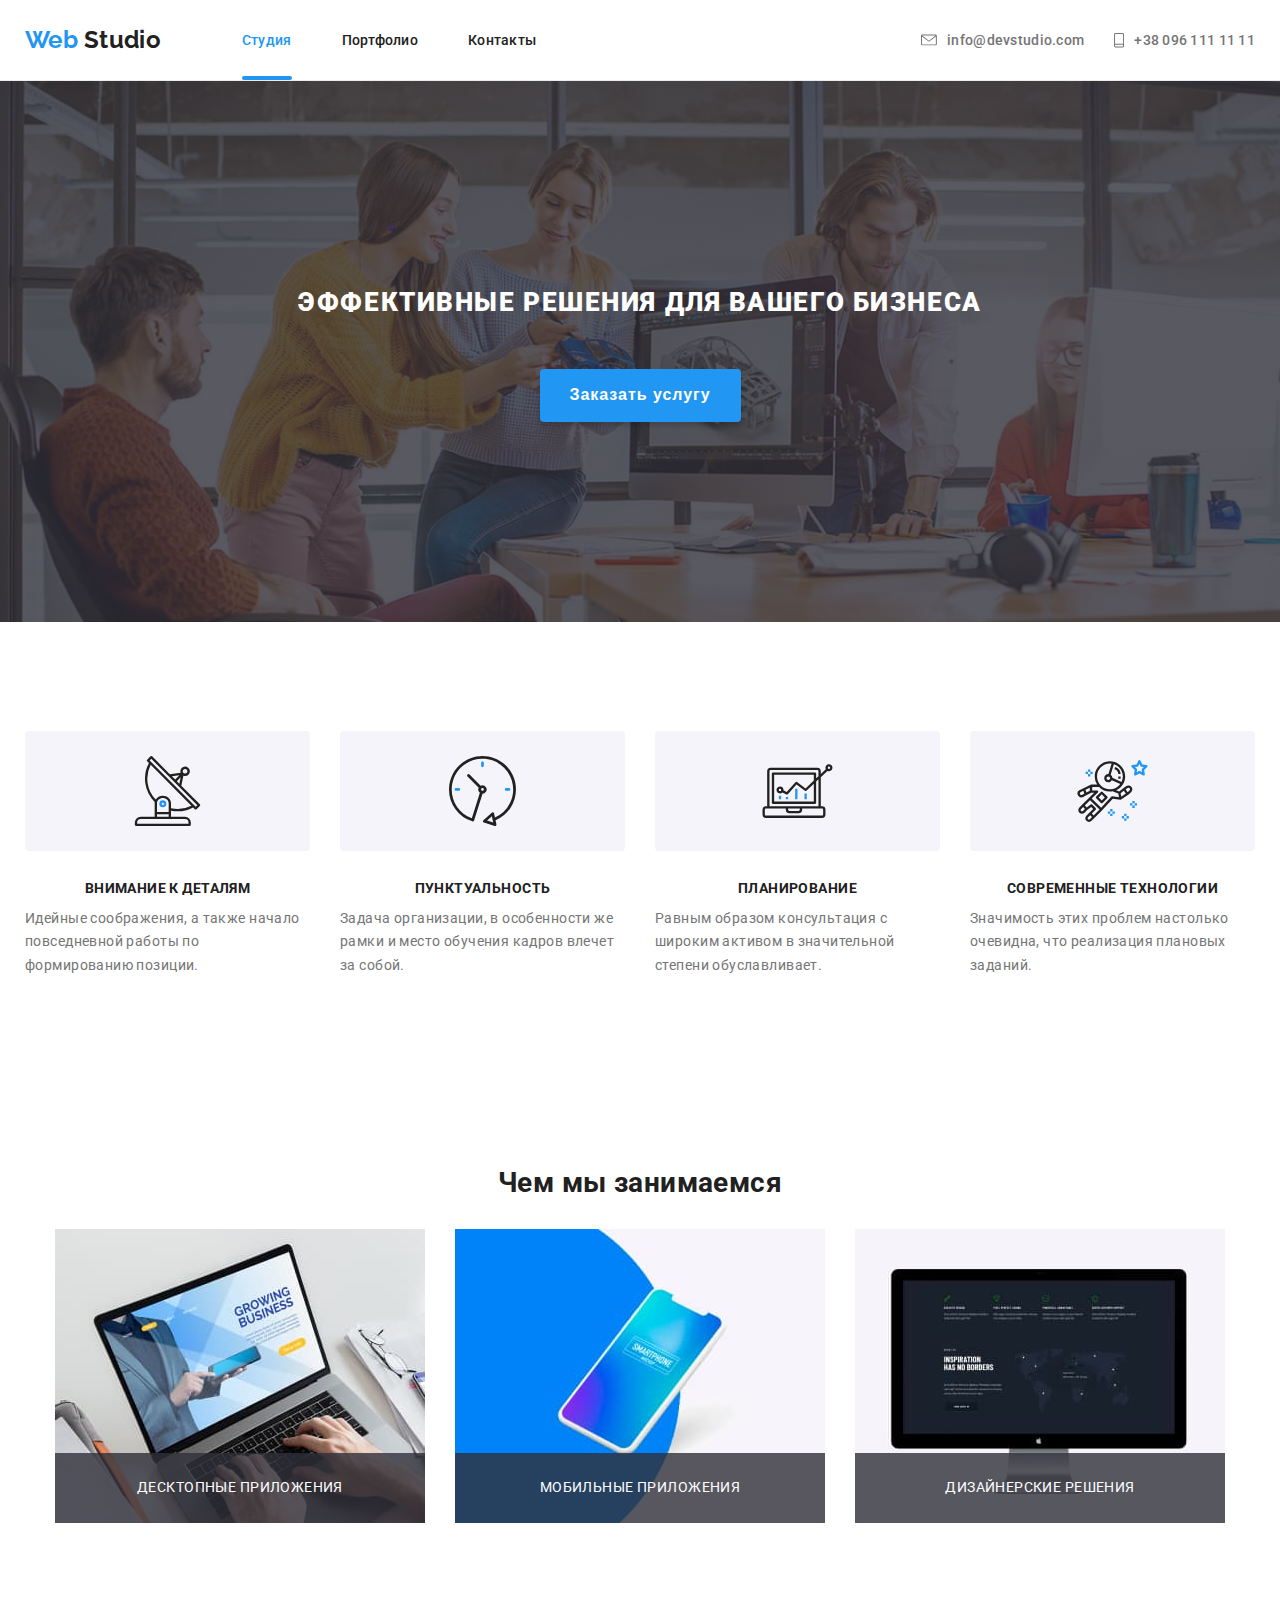
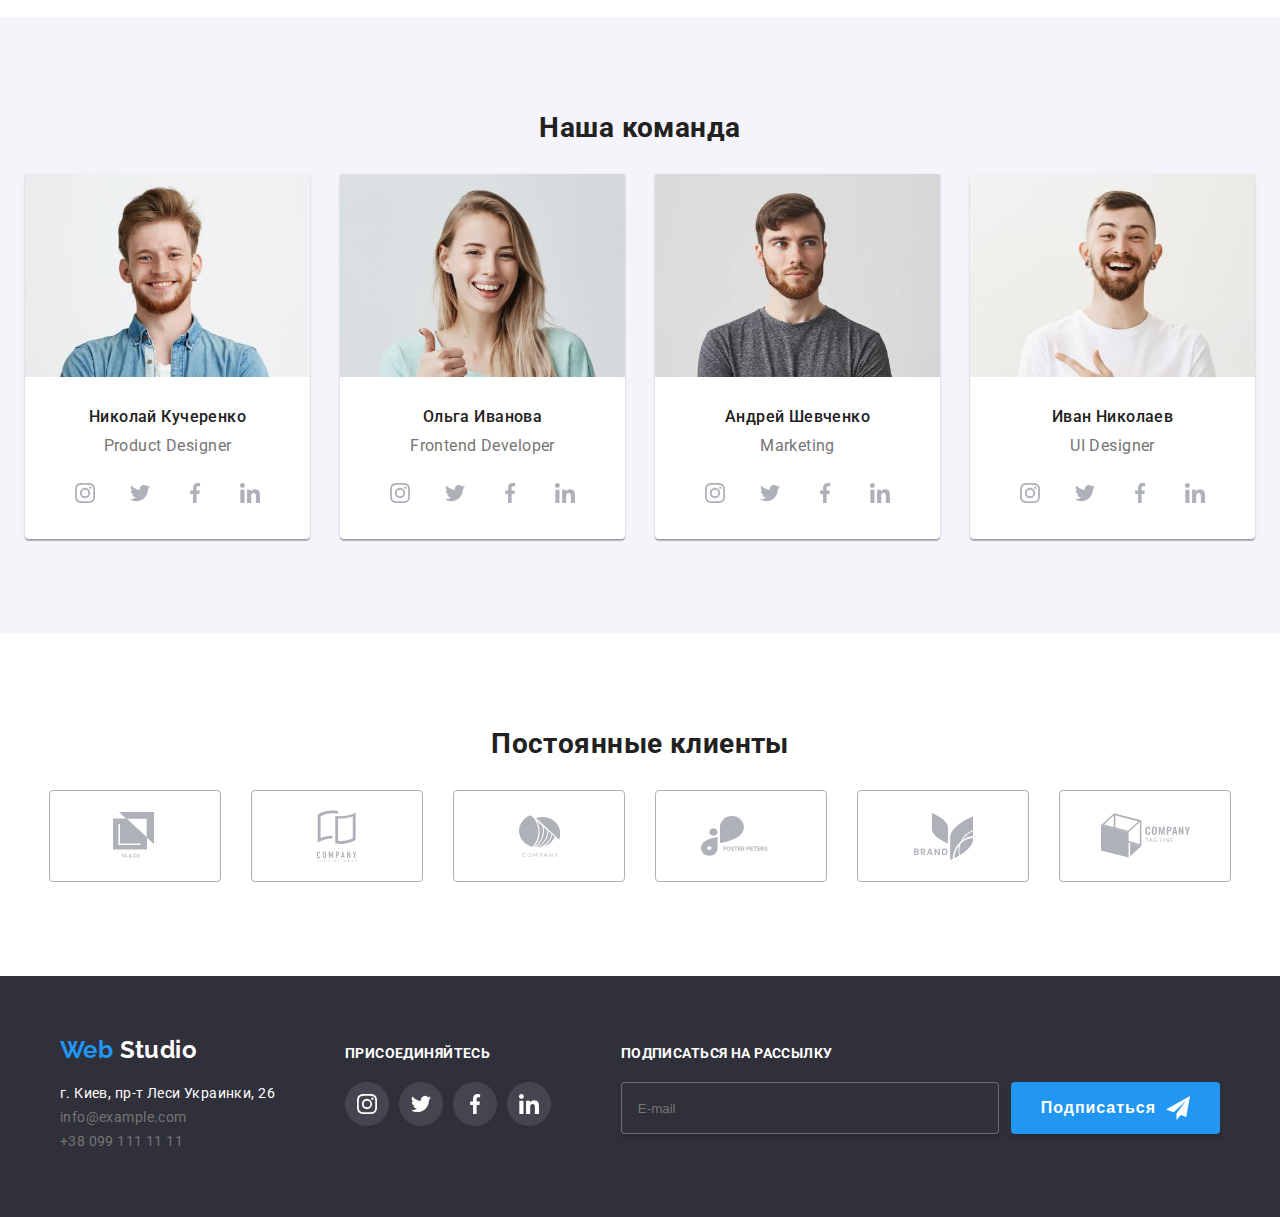
==== commit e7052072: "08 done" ====
--- a/index.html
+++ b/index.html
@@ -217,9 +217,11 @@
           <li class="item">
             <div class="cover">
               <img
+                srcset="
+                  ./images/we-do/laptopopen.jpg    1x,
+                  ./images/we-do/laptopopen@2x.jpg 2x
+                "
                 src="./images/laptopopen.jpg"
-                width="370"
-                height="286"
                 alt="ноутбук"
               />
               <h3 class="cover-text">Десктопные приложения</h3>
@@ -228,9 +230,11 @@
           <li class="item">
             <div class="cover">
               <img
+                srcset="
+                  ./images/we-do/phone.jpg    1x,
+                  ./images/we-do/phone@2x.jpg 2x
+                "
                 src="./images/phone.jpg"
-                width="370"
-                height="286"
                 alt="телефон"
               />
               <h3 class="cover-text">Мобильные приложения</h3>
@@ -239,9 +243,11 @@
           <li class="item">
             <div class="cover">
               <img
+                srcset="
+                  ./images/we-do/monitor.jpg    1x,
+                  ./images/we-do/monitor@2x.jpg 2x
+                "
                 src="./images/monitor.jpg"
-                width="370"
-                height="286"
                 alt="монитор"
               />
               <h3 class="cover-text">Дизайнерские решения</h3>
@@ -256,11 +262,11 @@
             <li class="item">
               <img
                 srcset="
-                        ./images/team/mt-nikola.jpg w450,
-                        ./images/team/mt-nikola@2x.jpg w900"
+                  ./images/team/mt-nikola.jpg    1x,
+                  ./images/team/mt-nikola@2x.jpg 2x
+                "
                 src="./images/team/mt-nikola.jpg"
                 alt="Николай Кучеренко"
-                sizes="(min-width: 1200px) 25vw, (min-width: 576px) 50vw,  100vw"
               />
               <p class="name">Николай Кучеренко</p>
               <p class="profesion text-grey" lang="en">Product Designer</p>
@@ -298,11 +304,11 @@
             <li class="item">
               <img
                 srcset="
-                    ./images/team/mt-olga.jpg w450,
-                     ./images/team/mt-olga@2x.jpg w900"
+                  ./images/team/mt-olga.jpg    1x,
+                  ./images/team/mt-olga@2x.jpg 2x
+                "
                 src="./images/team/mt-olga.jpg"
                 alt="Ольга Иванова"
-                sizes="(min-width: 1200px) 25vw, (min-width: 576px) 50vw,  100vw"
               />
               <p class="name">Ольга Иванова</p>
               <p class="profesion text-grey" lang="en">Frontend Developer</p>
@@ -341,11 +347,11 @@
             <li class="item">
               <img
                 srcset="
-                ./images/team/mt-andrej.jpg w450,
-                ./images/team/mt-andrej@2x.jpg w900"
+                  ./images/team/mt-andrej.jpg    1x,
+                  ./images/team/mt-andrej@2x.jpg 2x
+                "
                 src="./images/team/mt-andrej.jpg"
                 alt="Андрей Шевченко"
-                sizes="(min-width: 1200px) 25vw, (min-width: 576px) 50vw,  100vw"
               />
               <p class="name">Андрей Шевченко</p>
               <p class="profesion text-grey" lang="en">Marketing</p>
@@ -382,12 +388,15 @@
               </ul>
             </li>
             <li class="item">
-              <img srcset="
-               ./images/team/mt-ivan.jpg w450,
-               ./images/team/mt-ivanj@2x.jpg w900" 
-               src="./images/team/mt-ivan.jpg" 
-               alt="Иван Николаев"
-                sizes="(min-width: 1200px) 25vw, (min-width: 576px) 50vw,  100vw" />
+              <img
+                srcset="
+                  ./images/team/mt-ivan.jpg    1x,
+                  ./images/team/mt-ivan@2x.jpg 2x
+                "
+                src="./images/team/mt-ivan.jpg"
+                alt="Иван Николаев"
+              />
+
               <p class="name">Иван Николаев</p>
               <p class="profesion text-grey" lang="en">UI Designer</p>
 
--- a/css/main.min.css
+++ b/css/main.min.css
@@ -1,2 +1,2 @@
-.text-center{text-align:center}.text-blue{color:#2196f3}.visually-hidden{position:absolute;width:1px;height:1px;margin:-1px;border:0;padding:0;clip:rect(0 0 0 0);overflow:hidden}.text-grey{color:#757575}.text-white{color:#fff}.display-none{display:none}.section-strong-side,.section-we-do,.section-team{padding-top:60px;padding-bottom:60px}.section-we-do h2,.section-team h2{font-weight:700;font-size:28px;line-height:1.18;text-align:center;margin-bottom:30px;margin-top:0}nav a,.logo:active,.logo:hover,.logo:visited{color:#212121;-webkit-transition:color;transition:color;-webkit-transition-duration:250ms;transition-duration:250ms;-webkit-transition-timing-function:cubic-bezier(0.4, 0, 0.2, 1);transition-timing-function:cubic-bezier(0.4, 0, 0.2, 1)}nav a:hover,.logo:hover,nav a:focus,.logo:focus:active,.logo:focus:hover,.logo:focus:visited{color:#2196f3;fill:currentColor}body{color:#212121;background-color:#fff;font-family:'Roboto', sans-serif;font-weight:400;font-size:14px;letter-spacing:0.03em;margin:0;padding:0}a{text-decoration:none}ul{list-style:none;padding:0;margin:0}address{font-style:normal}.container{max-width:480px;margin-left:auto;margin-right:auto;padding-left:15px;padding-right:15px}.button,.button-form,.button-modal{color:#fff;background-color:#2196f3;font-weight:400;font-size:16px;line-height:1.88;letter-spacing:0.06em;padding:10px 32px;-webkit-box-shadow:0px 4px 4px rgba(0,0,0,0.15);box-shadow:0px 4px 4px rgba(0,0,0,0.15);border-radius:4px;border:1px solid rgba(255,255,255,0)}.button-form{font-weight:700}.button-modal{font-weight:700;display:-webkit-inline-box;display:-ms-inline-flexbox;display:inline-flex;-webkit-box-align:center;-ms-flex-align:center;align-items:center;padding:10px 55px}.button-form .icon{margin-left:10px}.header{background-color:#fff;border-bottom:1px solid #ececec}.header>.nav{display:-webkit-box;display:-ms-flexbox;display:flex;-webkit-box-align:center;-ms-flex-align:center;align-items:center;font-weight:500;font-size:14px;line-height:1.14;letter-spacing:0.02em;position:relative}.site-pages{text-align:center}.site-pages .item{margin-bottom:40px}.site-pages>.item a{display:inline-block;padding-top:8px;padding-bottom:8px;position:relative}.contact-link{text-align:center}.site-pages>.item:first-child{padding-top:60px}.site-pages>.item:last-child,.contact-link>.item:last-child{margin-bottom:60px}.contact-link>.item{margin-bottom:16px}.icon-letter{width:16px;height:12px;margin-right:10px;fill:currentColor}.icon-smartphote{width:10px;height:15px;margin-right:10px;fill:currentColor}.active.page.set::after,.site-pages>.item>a:hover::after,.site-pages>.item>a:focus::after{opacity:1}.site-pages>.item>a::after{content:'';width:100%;opacity:0;height:4px;background-color:#2196f3;border-radius:2px;position:absolute;bottom:0;left:0;-webkit-transition:opacity;transition:opacity;-webkit-transition-duration:250ms;transition-duration:250ms;-webkit-transition-timing-function:cubic-bezier(0.4, 0, 0.2, 1);transition-timing-function:cubic-bezier(0.4, 0, 0.2, 1)}.active.page{color:#2196f3;position:relative}.logo{font-family:'Raleway', sans-serif;font-weight:700;font-size:24px;line-height:1.19;display:inline-block;margin-right:86px;padding-top:25px;padding-bottom:25px}.list-footer .logo{padding:0;margin-bottom:10px}.button-menu{display:-webkit-inline-box;display:-ms-inline-flexbox;display:inline-flex;margin:0;padding:0;border:none;background-color:transparent;margin-left:auto}.button-menu:hover,.button-menu:focus{fill:#2196f3}@media screen and (min-width: 768px){.button-menu{display:none}}.button-menu .icon-close{display:none}.button-menu.is-open .icon-close{display:block}.button-menu.is-open .icon-mobil-menu{display:none}.menu-container{display:none;position:absolute;top:100%;left:0;width:100%;background-color:#fff;font-weight:500;font-size:18px;line-height:1.17;letter-spacing:0.02em;-webkit-box-shadow:0px 1px 3px rgba(0,0,0,0.16),0px 2px 4px rgba(0,0,0,0.08),0px 4px 8px rgba(0,0,0,0.04);box-shadow:0px 1px 3px rgba(0,0,0,0.16),0px 2px 4px rgba(0,0,0,0.08),0px 4px 8px rgba(0,0,0,0.04)}.menu-container.is-open{display:block}.div-backdrop{position:fixed;top:0;left:0;width:100%;height:100%;background-color:rgba(0,0,0,0.2);-webkit-transition:opacity 250ms cubic-bezier(0.4, 0, 0.2, 1),-webkit-transform 250ms cubic-bezier(0.4, 0, 0.2, 1);transition:opacity 250ms cubic-bezier(0.4, 0, 0.2, 1),-webkit-transform 250ms cubic-bezier(0.4, 0, 0.2, 1);transition:opacity 250ms cubic-bezier(0.4, 0, 0.2, 1),transform 250ms cubic-bezier(0.4, 0, 0.2, 1);transition:opacity 250ms cubic-bezier(0.4, 0, 0.2, 1),transform 250ms cubic-bezier(0.4, 0, 0.2, 1),-webkit-transform 250ms cubic-bezier(0.4, 0, 0.2, 1)}.div-backdrop.is-hidden{opacity:0;pointer-events:none}.div-backdrop.is-hidden .div-modal{-webkit-transform:translate(-50%, -50%) scale(1.1);transform:translate(-50%, -50%) scale(1.1)}.div-modal{max-width:480px;width:93%;height:581px;margin-left:auto;margin-right:auto;position:absolute;top:50%;left:50%;-webkit-transform:translate(-50%, -50%) scale(1);transform:translate(-50%, -50%) scale(1);-webkit-transition:-webkit-transform 250ms cubic-bezier(0.4, 0, 0.2, 1);transition:-webkit-transform 250ms cubic-bezier(0.4, 0, 0.2, 1);transition:transform 250ms cubic-bezier(0.4, 0, 0.2, 1);transition:transform 250ms cubic-bezier(0.4, 0, 0.2, 1), -webkit-transform 250ms cubic-bezier(0.4, 0, 0.2, 1);background:#ffffff;-webkit-box-shadow:0px 2px 1px rgba(0,0,0,0.2),0px 1px 1px rgba(0,0,0,0.14),0px 1px 3px rgba(0,0,0,0.12);box-shadow:0px 2px 1px rgba(0,0,0,0.2),0px 1px 1px rgba(0,0,0,0.14),0px 1px 3px rgba(0,0,0,0.12);border-radius:4px}.icon-close{position:absolute;background-color:#fff;top:8px;right:8px;width:30px;height:30px;border-radius:50%;display:-webkit-inline-box;display:-ms-inline-flexbox;display:inline-flex;-webkit-box-align:center;-ms-flex-align:center;align-items:center;-webkit-box-pack:center;-ms-flex-pack:center;justify-content:center;border:1px solid rgba(0,0,0,0.1)}.close{height:15px;width:15px}.icon-close:hover .close{fill:#2196f3}.form-title{font-weight:bold;font-size:20px;line-height:1.15;text-align:center;margin-bottom:30px;margin-top:40px;display:inline-block;padding-left:40px;padding-right:40px}.form-modal{padding-left:40px;padding-right:40px}.form-fild{margin-bottom:28px;position:relative}.form-fild.checkbox{margin-bottom:30px;display:-webkit-inline-box;display:-ms-inline-flexbox;display:inline-flex;-webkit-box-align:center;-ms-flex-align:center;align-items:center;line-height:1.17}.form-fild.textarea{margin-bottom:20px}.form-input{border:1px solid rgba(33,33,33,0.2);-webkit-box-sizing:border-box;box-sizing:border-box;border-radius:4px;width:100%;display:block;padding:12px 42px}.form-input:focus{border:1px solid #2196f3;outline-color:#2196f3}.form-input:focus ~ .form-icon,.form-input.form-input:not(:placeholder-shown) ~ .form-icon{fill:#2196f3}.form-input:focus+.form-label,.form-input:not(:placeholder-shown)+.form-label{-webkit-transform:translate(-25px, -40px);transform:translate(-25px, -40px);color:#2196f3}.form-textarea:focus+.form-label.label-textarea,.form-textarea:not(:placeholder-shown)+.form-label.label-textarea{-webkit-transform:translateY(-38px);transform:translateY(-38px);color:#2196f3}.form-label{font-size:14px;line-height:1.14;letter-spacing:0.01em;position:absolute;color:#757575;top:50%;left:42px;-webkit-transform:translateY(-50%);transform:translateY(-50%);-webkit-transition:-webkit-transform 250ms cubic-bezier(0.4, 0, 0.2, 1);transition:-webkit-transform 250ms cubic-bezier(0.4, 0, 0.2, 1);transition:transform 250ms cubic-bezier(0.4, 0, 0.2, 1);transition:transform 250ms cubic-bezier(0.4, 0, 0.2, 1), -webkit-transform 250ms cubic-bezier(0.4, 0, 0.2, 1)}.form-label.label-textarea{top:18px;left:16px}.form-icon{position:absolute;top:50%;left:19px;-webkit-transform:translateY(-50%);transform:translateY(-50%);display:block;width:15px;height:15px}.form-textarea{border:1px solid rgba(33,33,33,0.2);-webkit-box-sizing:border-box;box-sizing:border-box;border-radius:4px;width:100%;resize:none}.form-textarea:focus{outline-color:#2196f3}.form-checkbox:checked+.icon-check{border-color:transparent;background-image:url("../images/iconcheck.svg");background-size:contain;background-origin:border-box;background-repeat:no-repeat}.icon-check{display:inline-block;width:15px;height:15px;margin-right:8px;border:2px solid #2a2a2a;border-radius:4px;-webkit-transition:-webkit-transform 250ms linear;transition:-webkit-transform 250ms linear;transition:transform 250ms linear;transition:transform 250ms linear, -webkit-transform 250ms linear}.form-label-confirm{font-size:12px;line-height:1.17;color:#757575}.form-label-confirm a,.form-label-confirm a:visited{text-decoration:underline;color:#2196f3}.hero h1{color:#fff;max-width:480px;min-width:360px;font-weight:900;font-size:26px;line-height:1.62;text-align:center;letter-spacing:0.06em;text-transform:uppercase;margin-bottom:46px;margin-top:0;margin-right:auto;margin-left:auto}.hero{text-align:center;background-color:rgba(47,48,58,0.8);background-image:-webkit-gradient(linear, left top, left bottom, from(rgba(47,48,58,0.8)), to(rgba(47,48,58,0.8))),url("../images/header-img-480.jpg");background-image:linear-gradient(rgba(47,48,58,0.8), rgba(47,48,58,0.8)),url("../images/header-img-480.jpg");background-repeat:no-repeat;max-width:480px;max-height:400px;margin-left:auto;margin-right:auto}@media screen and (min-device-pixel-ratio: 2), screen and (-webkit-min-device-pixel-ratio: 2), screen and (min-resolution: 192dpi), screen and (min-resolution: 2dppx){.hero{background-image:-webkit-gradient(linear, left top, left bottom, from(rgba(47,48,58,0.8)), to(rgba(47,48,58,0.8))),url("../images/header-img-480@2x.jpg");background-image:linear-gradient(rgba(47,48,58,0.8), rgba(47,48,58,0.8)),url("../images/header-img-480@2x.jpg");background-size:cover}}.hero-container{padding-top:118px;padding-bottom:118px}.icon-antena,.icon-clock,.icon-diagram,.icon-astronaut{display:block;height:120px;background-color:#f5f4fa;border-radius:4px;padding-top:25px;padding-bottom:25px;width:100%;margin:15px 0}.section-strong-side h3{font-weight:700;font-size:14px;line-height:1.14;letter-spacing:0.03em;text-transform:uppercase;text-align:center;margin-top:30px;margin-bottom:10px}.section-strong-side p{font-weight:400;font-size:14px;line-height:1.71;letter-spacing:0.03em;margin:0}@media screen and (max-width: 1200px){.section-we-do{display:none}}.section-we-do h3{color:#fff;background:rgba(47,48,58,0.8);font-weight:400;font-size:14px;line-height:1.14;text-align:center;text-transform:uppercase;padding-top:27px;padding-bottom:27px;margin:0}.list-we-do{display:-webkit-box;display:-ms-flexbox;display:flex}.list-we-do img{display:block}.list-we-do>.item:not(:last-child){margin-right:30px}.section-we-do h2{text-align:center}.cover{position:relative;z-index:-1}.cover-text{position:absolute;width:100%;bottom:0}.section-team img{display:block;max-width:100%;height:auto}.section-team h2{text-align:center}.section-team{background-color:#f5f4fa}.name{font-weight:500;font-size:16px;line-height:1.19;text-align:center;margin-top:30px;margin-bottom:10px}.profesion{font-weight:400;font-size:16px;line-height:1.19;text-align:center;margin-top:0;margin-bottom:30px}.list-team>.item:not(:last-child){margin-bottom:30px}.list-social-network{display:-webkit-box;display:-ms-flexbox;display:flex;margin-left:35px;margin-right:35px;-ms-flex-pack:distribute;justify-content:space-around;padding-bottom:38px}.list-social-network a{display:-webkit-inline-box;display:-ms-inline-flexbox;display:inline-flex;-webkit-box-pack:center;-ms-flex-pack:center;justify-content:center;-webkit-box-align:center;-ms-flex-align:center;align-items:center;height:44px;width:44px;border-radius:50%;color:#afb1b8;-webkit-transition:color 250ms cubic-bezier(0.4, 0, 0.2, 1),background-color 250ms cubic-bezier(0.4, 0, 0.2, 1);transition:color 250ms cubic-bezier(0.4, 0, 0.2, 1),background-color 250ms cubic-bezier(0.4, 0, 0.2, 1)}.list-social-network a:hover,.list-social-network a:focus{background-color:#2196f3;color:#fff}.icon-social{width:20px;height:20px;--color1: currentColor}.list-social-network a:hover,.list-social-network a:focus{background-color:#2196f3;color:#fff}.list-team>.item{background-color:#fff;-webkit-box-shadow:0px 2px 1px rgba(0,0,0,0.2),0px 1px 1px rgba(0,0,0,0.14),0px 1px 3px rgba(0,0,0,0.12);box-shadow:0px 2px 1px rgba(0,0,0,0.2),0px 1px 1px rgba(0,0,0,0.14),0px 1px 3px rgba(0,0,0,0.12);border-radius:4px}.list-team .item>img{display:block;margin:0 auto}
+.text-center{text-align:center}.text-blue{color:#2196f3}.visually-hidden{position:absolute;width:1px;height:1px;margin:-1px;border:0;padding:0;clip:rect(0 0 0 0);overflow:hidden}.text-grey{color:#757575}.text-white{color:#fff}.display-none{display:none}.section-strong-side,.section-we-do,.section-team,.section-customers,.section-portfolio{padding-top:60px;padding-bottom:60px}@media screen and (min-width: 1200px){.section-strong-side,.section-we-do,.section-team,.section-customers,.section-portfolio{padding-top:94px;padding-bottom:94px}}.section-we-do h2,.section-team h2,.section-customers h2{font-weight:700;font-size:28px;line-height:1.18;text-align:center;margin-bottom:30px;margin-top:0}nav a,.logo:active,.logo:hover,.logo:visited{color:#212121;-webkit-transition:color;transition:color;-webkit-transition-duration:250ms;transition-duration:250ms;-webkit-transition-timing-function:cubic-bezier(0.4, 0, 0.2, 1);transition-timing-function:cubic-bezier(0.4, 0, 0.2, 1)}nav a:hover,.logo:hover,nav a:focus,.logo:focus:active,.logo:focus:hover,.logo:focus:visited{color:#2196f3;fill:currentColor}body{color:#212121;background-color:#fff;font-family:'Roboto', sans-serif;font-weight:400;font-size:14px;letter-spacing:0.03em;margin:0;padding:0}a{text-decoration:none}ul{list-style:none;padding:0;margin:0}address{font-style:normal}.container{max-width:510px;margin-left:auto;margin-right:auto;padding-left:15px;padding-right:15px}@media screen and (min-width: 768px){.container{max-width:798px}}@media screen and (min-width: 1200px){.container{max-width:1230px}}.button,.button-form,.button-modal{color:#fff;background-color:#2196f3;font-weight:400;font-size:16px;line-height:1.88;letter-spacing:0.06em;padding:10px 32px;-webkit-box-shadow:0px 4px 4px rgba(0,0,0,0.15);box-shadow:0px 4px 4px rgba(0,0,0,0.15);border-radius:4px;border:1px solid rgba(255,255,255,0)}.button-form{display:-webkit-inline-box;display:-ms-inline-flexbox;display:inline-flex;-webkit-box-align:center;-ms-flex-align:center;align-items:center;padding:10px 29px;font-weight:700}.button-modal{font-weight:700;display:-webkit-inline-box;display:-ms-inline-flexbox;display:inline-flex;-webkit-box-align:center;-ms-flex-align:center;align-items:center;padding:10px 55px}.button-form .icon{margin-left:10px}.header{background-color:#fff;border-bottom:1px solid #ececec}.header>.nav{display:-webkit-box;display:-ms-flexbox;display:flex;-webkit-box-align:center;-ms-flex-align:center;align-items:center;font-weight:500;font-size:14px;line-height:1.14;letter-spacing:0.02em;position:relative}.site-pages{text-align:center}@media screen and (min-width: 768px){.site-pages{display:-webkit-box;display:-ms-flexbox;display:flex}}.site-pages .item{margin-bottom:40px}@media screen and (min-width: 768px){.site-pages .item{margin-bottom:0}}.site-pages>.item a{display:inline-block;padding-top:8px;padding-bottom:8px;position:relative}@media screen and (min-width: 768px){.site-pages>.item a{padding-top:32px;padding-bottom:32px}}.contact-link{text-align:center}@media screen and (min-width: 1200px){.contact-link>.item a{display:-webkit-inline-box;display:-ms-inline-flexbox;display:inline-flex;-webkit-box-align:center;-ms-flex-align:center;align-items:center;padding-top:32px;padding-bottom:32px}}.site-pages>.item:first-child{padding-top:60px}@media screen and (min-width: 768px){.site-pages>.item:first-child{padding-top:0}}.site-pages>.item:last-child,.contact-link>.item:last-child{margin-bottom:60px}@media screen and (min-width: 768px){.site-pages>.item:last-child,.contact-link>.item:last-child{margin-bottom:0}}.contact-link>.item{margin-bottom:16px}@media screen and (min-width: 768px){.contact-link>.item{margin-bottom:10px;text-align:left}}@media screen and (min-width: 1200px){.contact-link>.item{margin-bottom:0}}@media screen and (min-width: 1200px){.item.flex{display:-webkit-box;display:-ms-flexbox;display:flex}}@media screen and (min-width: 1200px){.contact-link{display:-webkit-box;display:-ms-flexbox;display:flex;-webkit-box-align:center;-ms-flex-align:center;align-items:center;margin-left:auto}}@media screen and (min-width: 768px){.site-pages>.item:not(:last-child){margin-right:50px}}@media screen and (min-width: 1200px){.contact-link>.item:not(:last-child){margin-right:30px}}.icon-letter{width:16px;height:12px;margin-right:10px;fill:currentColor}.icon-smartphote{width:10px;height:15px;margin-right:10px;fill:currentColor}.active.page.set::after,.site-pages>.item>a:hover::after,.site-pages>.item>a:focus::after{opacity:1}.site-pages>.item>a::after{content:'';width:100%;opacity:0;height:4px;background-color:#2196f3;border-radius:2px;position:absolute;bottom:0;left:0;-webkit-transition:opacity;transition:opacity;-webkit-transition-duration:250ms;transition-duration:250ms;-webkit-transition-timing-function:cubic-bezier(0.4, 0, 0.2, 1);transition-timing-function:cubic-bezier(0.4, 0, 0.2, 1)}.active.page{color:#2196f3;position:relative}.logo{font-family:'Raleway', sans-serif;font-weight:700;font-size:24px;line-height:1.19;display:inline-block;margin-right:86px;padding-top:25px;padding-bottom:25px}@media screen and (min-width: 768px){.logo{margin-right:81px;white-space:nowrap}}.list-footer .logo{padding:0;margin-bottom:20px;margin-left:auto;margin-right:auto}.button-menu{display:-webkit-inline-box;display:-ms-inline-flexbox;display:inline-flex;margin:0;padding:0;border:none;background-color:transparent;margin-left:auto}.button-menu:hover,.button-menu:focus{fill:#2196f3}@media screen and (min-width: 768px){.button-menu{display:none}}.button-menu .icon-close{display:none}.button-menu.is-open .icon-close{display:block}.button-menu.is-open .icon-mobil-menu{display:none}.menu-container{display:none;position:absolute;top:100%;left:0;width:100%;background-color:#fff;font-weight:500;font-size:18px;line-height:1.17;letter-spacing:0.02em;-webkit-box-shadow:0px 1px 3px rgba(0,0,0,0.16),0px 2px 4px rgba(0,0,0,0.08),0px 4px 8px rgba(0,0,0,0.04);box-shadow:0px 1px 3px rgba(0,0,0,0.16),0px 2px 4px rgba(0,0,0,0.08),0px 4px 8px rgba(0,0,0,0.04)}.menu-container.is-open{display:block}@media screen and (min-width: 768px){.menu-container{display:-webkit-box;display:-ms-flexbox;display:flex;-webkit-box-pack:justify;-ms-flex-pack:justify;justify-content:space-between;position:static;-webkit-box-shadow:none;box-shadow:none;-webkit-box-align:center;-ms-flex-align:center;align-items:center;font-weight:500;font-size:14px}}.div-backdrop{position:fixed;top:0;left:0;width:100%;height:100%;background-color:rgba(0,0,0,0.2);-webkit-transition:opacity 250ms cubic-bezier(0.4, 0, 0.2, 1),-webkit-transform 250ms cubic-bezier(0.4, 0, 0.2, 1);transition:opacity 250ms cubic-bezier(0.4, 0, 0.2, 1),-webkit-transform 250ms cubic-bezier(0.4, 0, 0.2, 1);transition:opacity 250ms cubic-bezier(0.4, 0, 0.2, 1),transform 250ms cubic-bezier(0.4, 0, 0.2, 1);transition:opacity 250ms cubic-bezier(0.4, 0, 0.2, 1),transform 250ms cubic-bezier(0.4, 0, 0.2, 1),-webkit-transform 250ms cubic-bezier(0.4, 0, 0.2, 1)}.div-backdrop.is-hidden{opacity:0;pointer-events:none}.div-backdrop.is-hidden .div-modal{-webkit-transform:translate(-50%, -50%) scale(1.1);transform:translate(-50%, -50%) scale(1.1)}.div-modal{max-width:480px;width:93%;height:581px;margin-left:auto;margin-right:auto;position:absolute;top:50%;left:50%;-webkit-transform:translate(-50%, -50%) scale(1);transform:translate(-50%, -50%) scale(1);-webkit-transition:-webkit-transform 250ms cubic-bezier(0.4, 0, 0.2, 1);transition:-webkit-transform 250ms cubic-bezier(0.4, 0, 0.2, 1);transition:transform 250ms cubic-bezier(0.4, 0, 0.2, 1);transition:transform 250ms cubic-bezier(0.4, 0, 0.2, 1), -webkit-transform 250ms cubic-bezier(0.4, 0, 0.2, 1);background:#ffffff;-webkit-box-shadow:0px 2px 1px rgba(0,0,0,0.2),0px 1px 1px rgba(0,0,0,0.14),0px 1px 3px rgba(0,0,0,0.12);box-shadow:0px 2px 1px rgba(0,0,0,0.2),0px 1px 1px rgba(0,0,0,0.14),0px 1px 3px rgba(0,0,0,0.12);border-radius:4px}.icon-close{position:absolute;background-color:#fff;top:8px;right:8px;width:30px;height:30px;border-radius:50%;display:-webkit-inline-box;display:-ms-inline-flexbox;display:inline-flex;-webkit-box-align:center;-ms-flex-align:center;align-items:center;-webkit-box-pack:center;-ms-flex-pack:center;justify-content:center;border:1px solid rgba(0,0,0,0.1)}.close{height:15px;width:15px}.icon-close:hover .close{fill:#2196f3}.form-title{font-weight:bold;font-size:20px;line-height:1.15;text-align:center;margin-bottom:30px;margin-top:40px;display:inline-block;padding-left:40px;padding-right:40px}.form-modal{padding-left:40px;padding-right:40px}.form-fild{margin-bottom:28px;position:relative}.form-fild.checkbox{margin-bottom:30px;display:-webkit-inline-box;display:-ms-inline-flexbox;display:inline-flex;-webkit-box-align:center;-ms-flex-align:center;align-items:center;line-height:1.17}.form-fild.textarea{margin-bottom:20px}.form-input{border:1px solid rgba(33,33,33,0.2);-webkit-box-sizing:border-box;box-sizing:border-box;border-radius:4px;width:100%;display:block;padding:12px 42px}.form-input:focus{border:1px solid #2196f3;outline-color:#2196f3}.form-input:focus ~ .form-icon,.form-input.form-input:not(:placeholder-shown) ~ .form-icon{fill:#2196f3}.form-input:focus+.form-label,.form-input:not(:placeholder-shown)+.form-label{-webkit-transform:translate(-25px, -40px);transform:translate(-25px, -40px);color:#2196f3}.form-textarea:focus+.form-label.label-textarea,.form-textarea:not(:placeholder-shown)+.form-label.label-textarea{-webkit-transform:translateY(-38px);transform:translateY(-38px);color:#2196f3}.form-label{font-size:14px;line-height:1.14;letter-spacing:0.01em;position:absolute;color:#757575;top:50%;left:42px;-webkit-transform:translateY(-50%);transform:translateY(-50%);-webkit-transition:-webkit-transform 250ms cubic-bezier(0.4, 0, 0.2, 1);transition:-webkit-transform 250ms cubic-bezier(0.4, 0, 0.2, 1);transition:transform 250ms cubic-bezier(0.4, 0, 0.2, 1);transition:transform 250ms cubic-bezier(0.4, 0, 0.2, 1), -webkit-transform 250ms cubic-bezier(0.4, 0, 0.2, 1)}.form-label.label-textarea{top:18px;left:16px}.form-icon{position:absolute;top:50%;left:19px;-webkit-transform:translateY(-50%);transform:translateY(-50%);display:block;width:15px;height:15px}.form-textarea{border:1px solid rgba(33,33,33,0.2);-webkit-box-sizing:border-box;box-sizing:border-box;border-radius:4px;width:100%;resize:none}.form-textarea:focus{outline-color:#2196f3}.form-checkbox:checked+.icon-check{border-color:transparent;background-image:url("../images/iconcheck.svg");background-size:contain;background-origin:border-box;background-repeat:no-repeat}.icon-check{display:inline-block;width:15px;height:15px;margin-right:8px;border:2px solid #2a2a2a;border-radius:4px;-webkit-transition:-webkit-transform 250ms linear;transition:-webkit-transform 250ms linear;transition:transform 250ms linear;transition:transform 250ms linear, -webkit-transform 250ms linear}.form-label-confirm{font-size:12px;line-height:1.17;color:#757575}.form-label-confirm a,.form-label-confirm a:visited{text-decoration:underline;color:#2196f3}.hero h1{color:#fff;max-width:480px;min-width:360px;font-weight:900;font-size:26px;line-height:1.62;text-align:center;letter-spacing:0.06em;text-transform:uppercase;margin-bottom:46px;margin-top:0;margin-right:auto;margin-left:auto}@media screen and (min-width: 768px){.hero h1{max-width:768px}}@media screen and (min-width: 1200px){.hero h1{max-width:1200px}}.hero{text-align:center;background-color:rgba(47,48,58,0.8);background-image:-webkit-gradient(linear, left top, left bottom, from(rgba(47,48,58,0.8)), to(rgba(47,48,58,0.8))),url("../images/header-img-480.jpg");background-image:linear-gradient(rgba(47,48,58,0.8), rgba(47,48,58,0.8)),url("../images/header-img-480.jpg");background-repeat:no-repeat;max-width:480px;max-height:400px;margin-left:auto;margin-right:auto;background-size:cover}@media screen and (min-device-pixel-ratio: 2), screen and (-webkit-min-device-pixel-ratio: 2), screen and (min-resolution: 192dpi), screen and (min-resolution: 2dppx){.hero{background-image:-webkit-gradient(linear, left top, left bottom, from(rgba(47,48,58,0.8)), to(rgba(47,48,58,0.8))),url("../images/header-img-480@2x.jpg");background-image:linear-gradient(rgba(47,48,58,0.8), rgba(47,48,58,0.8)),url("../images/header-img-480@2x.jpg");background-size:cover}}@media screen and (min-device-pixel-ratio: 2) and (min-width: 768px), screen and (-webkit-min-device-pixel-ratio: 2) and (min-width: 768px), screen and (min-resolution: 192dpi) and (min-width: 768px), screen and (min-resolution: 2dppx) and (min-width: 768px){.hero{background-image:-webkit-gradient(linear, left top, left bottom, from(rgba(47,48,58,0.8)), to(rgba(47,48,58,0.8))),url("../images/header-img-768@2x.jpg");background-image:linear-gradient(rgba(47,48,58,0.8), rgba(47,48,58,0.8)),url("../images/header-img-768@2x.jpg")}}@media screen and (min-device-pixel-ratio: 2) and (min-width: 1200px), screen and (-webkit-min-device-pixel-ratio: 2) and (min-width: 1200px), screen and (min-resolution: 192dpi) and (min-width: 1200px), screen and (min-resolution: 2dppx) and (min-width: 1200px){.hero{background-image:-webkit-gradient(linear, left top, left bottom, from(rgba(47,48,58,0.8)), to(rgba(47,48,58,0.8))),url("../images/header-img-1200@2x.jpg");background-image:linear-gradient(rgba(47,48,58,0.8), rgba(47,48,58,0.8)),url("../images/header-img-1200@2x.jpg")}}@media screen and (min-width: 768px){.hero{background-image:-webkit-gradient(linear, left top, left bottom, from(rgba(47,48,58,0.8)), to(rgba(47,48,58,0.8))),url("../images/header-img-768.jpg");background-image:linear-gradient(rgba(47,48,58,0.8), rgba(47,48,58,0.8)),url("../images/header-img-768.jpg");max-width:768px}}@media screen and (min-width: 1200px){.hero{background-image:-webkit-gradient(linear, left top, left bottom, from(rgba(47,48,58,0.8)), to(rgba(47,48,58,0.8))),url("../images/header-img-1200.jpg");background-image:linear-gradient(rgba(47,48,58,0.8), rgba(47,48,58,0.8)),url("../images/header-img-1200.jpg");max-width:1600px;max-height:none}}.hero-container{padding-top:118px;padding-bottom:118px}@media screen and (min-width: 1200px){.hero-container{padding-top:200px;padding-bottom:200px}}@media screen and (min-width: 768px){.strong-side-list{display:-webkit-box;display:-ms-flexbox;display:flex;-ms-flex-wrap:wrap;flex-wrap:wrap;margin:-15px}}@media screen and (min-width: 768px){.strong-side-list>li{margin:15px;width:calc((100% - 60px) / 2)}}@media screen and (min-width: 1200px){.strong-side-list>li{width:calc((100% - 4 * 30px) / 4)}}.icon-antena,.icon-clock,.icon-diagram,.icon-astronaut{display:block;height:70px;background-color:#f5f4fa;border-radius:4px;padding-top:25px;padding-bottom:25px;width:100%;margin:15px 0}.section-strong-side h3{font-weight:700;font-size:14px;line-height:1.14;letter-spacing:0.03em;text-transform:uppercase;text-align:center;margin-top:30px;margin-bottom:10px}.section-strong-side p{font-weight:400;font-size:14px;line-height:1.71;letter-spacing:0.03em;margin:0}@media screen and (max-width: 1200px){.section-we-do{display:none}}.section-we-do h3{color:#fff;background:rgba(47,48,58,0.8);font-weight:400;font-size:14px;line-height:1.14;text-align:center;text-transform:uppercase;padding-top:27px;padding-bottom:27px;margin:0}.list-we-do{display:-webkit-box;display:-ms-flexbox;display:flex;-webkit-box-pack:center;-ms-flex-pack:center;justify-content:center}.list-we-do img{display:block}.list-we-do>.item:not(:last-child){margin-right:30px}.section-we-do h2{text-align:center}.cover{position:relative;z-index:-1}.cover-text{position:absolute;width:100%;bottom:0}.section-team img{display:block;max-width:100%;height:auto;margin:0 auto}.section-team h2{text-align:center}.section-team{background-color:#f5f4fa}.name{font-weight:500;font-size:16px;line-height:1.19;text-align:center;margin-top:30px;margin-bottom:10px}.profesion{font-weight:400;font-size:16px;line-height:1.19;text-align:center;margin-top:0;margin-bottom:30px}@media screen and (min-width: 1200px){.profesion{margin-bottom:16px}}@media screen and (min-width: 768px){.list-team{display:-webkit-box;display:-ms-flexbox;display:flex;-ms-flex-wrap:wrap;flex-wrap:wrap;margin:-15px}}.list-team>.item:not(:last-child){margin-bottom:30px}@media screen and (min-width: 768px){.list-team>.item:not(:last-child){margin-bottom:15px}}@media screen and (min-width: 768px){.list-team>.item{margin:15px;width:calc((100% - 60px) / 2)}}@media screen and (min-width: 1200px){.list-team>.item{width:calc((100% - 120px) / 4)}}.list-social-network{display:-webkit-box;display:-ms-flexbox;display:flex;padding-left:122px;padding-right:122px;-ms-flex-pack:distribute;justify-content:space-around;padding-bottom:24px}@media screen and (min-width: 1200px){.list-social-network{padding-left:32px;padding-right:32px}}.list-social-network a{display:-webkit-inline-box;display:-ms-inline-flexbox;display:inline-flex;-webkit-box-pack:center;-ms-flex-pack:center;justify-content:center;-webkit-box-align:center;-ms-flex-align:center;align-items:center;height:44px;width:44px;border-radius:50%;color:#afb1b8;-webkit-transition:color 250ms cubic-bezier(0.4, 0, 0.2, 1),background-color 250ms cubic-bezier(0.4, 0, 0.2, 1);transition:color 250ms cubic-bezier(0.4, 0, 0.2, 1),background-color 250ms cubic-bezier(0.4, 0, 0.2, 1)}.list-social-network a:hover,.list-social-network a:focus{background-color:#2196f3;color:#fff}.icon-social{width:20px;height:20px;--color1: currentColor}.list-team>.item{background-color:#fff;-webkit-box-shadow:0px 2px 1px rgba(0,0,0,0.2),0px 1px 1px rgba(0,0,0,0.14),0px 1px 3px rgba(0,0,0,0.12);box-shadow:0px 2px 1px rgba(0,0,0,0.2),0px 1px 1px rgba(0,0,0,0.14),0px 1px 3px rgba(0,0,0,0.12);border-radius:4px}.section-customers{padding-bottom:60px}@media screen and (min-width: 1200px){.section-customers{padding-bottom:94px}}.list-customer{display:-webkit-box;display:-ms-flexbox;display:flex;-ms-flex-wrap:wrap;flex-wrap:wrap;-webkit-box-pack:center;-ms-flex-pack:center;justify-content:center;margin:-15px}.list-customer .item{margin:15px}.list-customer>.item a{width:208px;height:90px;border:1px solid #afb1b8;border-radius:4px;-webkit-transition:color 250ms cubic-bezier(0.4, 0, 0.2, 1),border 250ms cubic-bezier(0.4, 0, 0.2, 1);transition:color 250ms cubic-bezier(0.4, 0, 0.2, 1),border 250ms cubic-bezier(0.4, 0, 0.2, 1)}@media screen and (min-width: 1200px){.list-customer>.item a{width:170px}}.icon-customer{display:-webkit-inline-box;display:-ms-inline-flexbox;display:inline-flex;-webkit-box-pack:center;-ms-flex-pack:center;justify-content:center;-webkit-box-align:center;-ms-flex-align:center;align-items:center}.list-customer>.item a:hover,.list-customer>.item a:focus{border:1px solid #2196f3;--color1: #2196f3}.list-customer>.item img{padding-left:60px;padding-top:27px}.logo1{width:45px;height:50px}.logo2{width:40px;height:52px}.logo3{width:41px;height:43px}.logo4{width:80px;height:42px}.logo5{width:59px;height:47px}.logo6{width:89px;height:46px}footer{background-color:#2f303a}.footer.container{padding-top:60px}.subscription{font-weight:700;font-size:14px;line-height:1.14;color:#fff;text-transform:uppercase}.copy{display:inline-block;font-size:12px;line-height:2;padding-top:21px;padding-bottom:21px;margin:0}.border-footer{border-top:1px solid rgba(255,255,255,0.1)}@media screen and (min-width: 768px){.list-footer{display:-webkit-box;display:-ms-flexbox;display:flex;-ms-flex-wrap:wrap;flex-wrap:wrap}}@media screen and (min-width: 1200px){.list-footer{-webkit-box-pack:justify;-ms-flex-pack:justify;justify-content:space-between;-webkit-box-align:baseline;-ms-flex-align:baseline;align-items:baseline}}.list-footer>.item{text-align:center;margin-left:auto;margin-right:auto;padding-bottom:60px}@media screen and (min-width: 768px){.list-footer>.item{width:calc((100% - 60px) / 2)}}@media screen and (min-width: 1200px){.list-footer>.item{width:auto;text-align:left}}.list-join{display:-webkit-box;display:-ms-flexbox;display:flex;-webkit-box-pack:center;-ms-flex-pack:center;justify-content:center}.list-join .item{height:44px}.list-join>.item:not(:last-child){margin-right:10px}.list-footer>.item p{margin-bottom:8px;margin-top:0}.list-footer p.subscription{margin-bottom:20px}.list-join .item a{display:-webkit-inline-box;display:-ms-inline-flexbox;display:inline-flex;-webkit-box-pack:center;-ms-flex-pack:center;justify-content:center;-webkit-box-align:center;-ms-flex-align:center;align-items:center;height:44px;width:44px;border-radius:50%;color:#afb1b8;-webkit-transition:color 250ms cubic-bezier(0.4, 0, 0.2, 1),background-color 250ms cubic-bezier(0.4, 0, 0.2, 1);transition:color 250ms cubic-bezier(0.4, 0, 0.2, 1),background-color 250ms cubic-bezier(0.4, 0, 0.2, 1)}.list-join .item a:hover,.list-join .item a:focus{background-color:#2196f3}.form{width:100%}@media screen and (min-width: 1200px){.form{display:-webkit-box;display:-ms-flexbox;display:flex}}.input{padding-top:15px;padding-bottom:15px;padding-left:16px;margin-bottom:20px;color:#fff;max-width:434px;width:100%;border:1px solid rgba(255,255,255,0.3);-webkit-box-shadow:0px 4px 4px rgba(0,0,0,0.15);box-shadow:0px 4px 4px rgba(0,0,0,0.15);border-radius:4px;background:#2f303a;display:inline-block}@media screen and (max-width: 479px){.input{padding-left:2px}}@media screen and (min-width: 1200px){.input{margin-bottom:0;margin-right:12px;width:358px}}.section-portfolio h2{font-weight:700;font-size:18px;line-height:2;letter-spacing:0.06em;margin-top:10px;margin-bottom:4px;padding-left:24px}.filter{display:-webkit-box;display:-ms-flexbox;display:flex;-ms-flex-wrap:wrap;flex-wrap:wrap;margin-bottom:40px}@media screen and (min-width: 768px){.filter{-webkit-box-pack:center;-ms-flex-pack:center;justify-content:center}}.filter>.item.item:not(:last-child){margin-right:8px}.buttton{font-weight:500;font-size:16px;line-height:1.63;background:#f5f4fa;border-radius:4px;-webkit-box-shadow:none;box-shadow:none;font-family:Roboto, sans-serif;display:inline-block;padding:6px 22px;margin-bottom:15px;text-decoration:none;-webkit-user-select:none;-moz-user-select:none;-ms-user-select:none;user-select:none;border:none;-webkit-transition:color 250ms cubic-bezier(0.4, 0, 0.2, 1),background-color 250ms cubic-bezier(0.4, 0, 0.2, 1);transition:color 250ms cubic-bezier(0.4, 0, 0.2, 1),background-color 250ms cubic-bezier(0.4, 0, 0.2, 1)}.filter .buttton:hover,.filter .buttton:focus{background-color:#2196f3;color:#fff}.list-portfolio{display:-webkit-box;display:-ms-flexbox;display:flex;-ms-flex-wrap:wrap;flex-wrap:wrap;-webkit-box-pack:center;-ms-flex-pack:center;justify-content:center;margin:-15px}@media screen and (min-width: 768px){.list-portfolio{-webkit-box-pack:start;-ms-flex-pack:start;justify-content:flex-start}}.list-portfolio>.item{margin:15px;max-width:450px}@media screen and (min-width: 768px){.list-portfolio>.item{width:calc((100% - 60px) / 2)}}@media screen and (min-width: 1200px){.list-portfolio>.item{width:calc((100% - 90px) / 3)}}.list-portfolio>.item>a{display:block;border-radius:5px;overflow:hidden}.list-portfolio>.item>a:hover,.list-portfolio>.item>a:focus{-webkit-box-shadow:1px 4px 6px rgba(0,0,0,0.16),0px 4px 4px rgba(0,0,0,0.06),0px 1px 1px rgba(0,0,0,0.12);box-shadow:1px 4px 6px rgba(0,0,0,0.16),0px 4px 4px rgba(0,0,0,0.06),0px 1px 1px rgba(0,0,0,0.12)}.list-portfolio>.item>a:hover .portfolio-info,.list-portfolio>.item>a:focus .portfolio-info{-webkit-transform:translateY(0);transform:translateY(0);opacity:1}.portfolio-info{font-weight:400;font-size:18px;line-height:1.6;color:#fff;padding-top:63px;padding-bottom:63px;padding-right:24px;background-color:rgba(33,150,243,0.9);position:absolute;width:100%;height:100%;left:0;bottom:0;opacity:0;-webkit-transform:translateY(100%);transform:translateY(100%);-webkit-transition:opacity 250ms cubic-bezier(0.4, 0, 0.2, 1),-webkit-transform 250ms cubic-bezier(0.4, 0, 0.2, 1);transition:opacity 250ms cubic-bezier(0.4, 0, 0.2, 1),-webkit-transform 250ms cubic-bezier(0.4, 0, 0.2, 1);transition:transform 250ms cubic-bezier(0.4, 0, 0.2, 1),opacity 250ms cubic-bezier(0.4, 0, 0.2, 1);transition:transform 250ms cubic-bezier(0.4, 0, 0.2, 1),opacity 250ms cubic-bezier(0.4, 0, 0.2, 1),-webkit-transform 250ms cubic-bezier(0.4, 0, 0.2, 1);z-index:1}.list-portfolio>.item>a img{display:block}.portfolio-item-border{border:1px solid #eeeeee;border-radius:5px;overflow:hidden;border-top:none;border-top-left-radius:0;border-top-right-radius:0;padding-bottom:20px;z-index:2}.list-portfolio>.item>a p{margin:0;padding-left:24px}.cover{position:relative}.cover-text{position:absolute;width:100%;bottom:0}.cover-portfolio{position:relative;overflow:hidden;z-index:-1}.section-portfolio a:visited{color:inherit}
 /*# sourceMappingURL=main.min.css.map */--- a/css/main.css
+++ b/css/main.css
@@ -36,12 +36,19 @@
   display: none;
 }
 
-.section-strong-side, .section-we-do, .section-team {
+.section-strong-side, .section-we-do, .section-team, .section-customers, .section-portfolio {
   padding-top: 60px;
   padding-bottom: 60px;
 }
 
-.section-we-do h2, .section-team h2 {
+@media screen and (min-width: 1200px) {
+  .section-strong-side, .section-we-do, .section-team, .section-customers, .section-portfolio {
+    padding-top: 94px;
+    padding-bottom: 94px;
+  }
+}
+
+.section-we-do h2, .section-team h2, .section-customers h2 {
   font-weight: 700;
   font-size: 28px;
   line-height: 1.18;
@@ -91,11 +98,23 @@
 }
 
 .container {
-  max-width: 480px;
+  max-width: 510px;
   margin-left: auto;
   margin-right: auto;
   padding-left: 15px;
   padding-right: 15px;
+}
+
+@media screen and (min-width: 768px) {
+  .container {
+    max-width: 798px;
+  }
+}
+
+@media screen and (min-width: 1200px) {
+  .container {
+    max-width: 1230px;
+  }
 }
 
 .button,
@@ -115,6 +134,13 @@
 }
 
 .button-form {
+  display: -webkit-inline-box;
+  display: -ms-inline-flexbox;
+  display: inline-flex;
+  -webkit-box-align: center;
+      -ms-flex-align: center;
+          align-items: center;
+  padding: 10px 29px;
   font-weight: 700;
 }
 
@@ -156,8 +182,22 @@
   text-align: center;
 }
 
+@media screen and (min-width: 768px) {
+  .site-pages {
+    display: -webkit-box;
+    display: -ms-flexbox;
+    display: flex;
+  }
+}
+
 .site-pages .item {
   margin-bottom: 40px;
+}
+
+@media screen and (min-width: 768px) {
+  .site-pages .item {
+    margin-bottom: 0;
+  }
 }
 
 .site-pages > .item a {
@@ -167,12 +207,38 @@
   position: relative;
 }
 
+@media screen and (min-width: 768px) {
+  .site-pages > .item a {
+    padding-top: 32px;
+    padding-bottom: 32px;
+  }
+}
+
 .contact-link {
   text-align: center;
 }
 
+@media screen and (min-width: 1200px) {
+  .contact-link > .item a {
+    display: -webkit-inline-box;
+    display: -ms-inline-flexbox;
+    display: inline-flex;
+    -webkit-box-align: center;
+        -ms-flex-align: center;
+            align-items: center;
+    padding-top: 32px;
+    padding-bottom: 32px;
+  }
+}
+
 .site-pages > .item:first-child {
   padding-top: 60px;
+}
+
+@media screen and (min-width: 768px) {
+  .site-pages > .item:first-child {
+    padding-top: 0;
+  }
 }
 
 .site-pages > .item:last-child,
@@ -180,8 +246,60 @@
   margin-bottom: 60px;
 }
 
+@media screen and (min-width: 768px) {
+  .site-pages > .item:last-child,
+  .contact-link > .item:last-child {
+    margin-bottom: 0;
+  }
+}
+
 .contact-link > .item {
   margin-bottom: 16px;
+}
+
+@media screen and (min-width: 768px) {
+  .contact-link > .item {
+    margin-bottom: 10px;
+    text-align: left;
+  }
+}
+
+@media screen and (min-width: 1200px) {
+  .contact-link > .item {
+    margin-bottom: 0;
+  }
+}
+
+@media screen and (min-width: 1200px) {
+  .item.flex {
+    display: -webkit-box;
+    display: -ms-flexbox;
+    display: flex;
+  }
+}
+
+@media screen and (min-width: 1200px) {
+  .contact-link {
+    display: -webkit-box;
+    display: -ms-flexbox;
+    display: flex;
+    -webkit-box-align: center;
+        -ms-flex-align: center;
+            align-items: center;
+    margin-left: auto;
+  }
+}
+
+@media screen and (min-width: 768px) {
+  .site-pages > .item:not(:last-child) {
+    margin-right: 50px;
+  }
+}
+
+@media screen and (min-width: 1200px) {
+  .contact-link > .item:not(:last-child) {
+    margin-right: 30px;
+  }
 }
 
 .icon-letter {
@@ -238,9 +356,18 @@
   padding-bottom: 25px;
 }
 
+@media screen and (min-width: 768px) {
+  .logo {
+    margin-right: 81px;
+    white-space: nowrap;
+  }
+}
+
 .list-footer .logo {
   padding: 0;
-  margin-bottom: 10px;
+  margin-bottom: 20px;
+  margin-left: auto;
+  margin-right: auto;
 }
 
 .button-menu {
@@ -293,6 +420,25 @@
 
 .menu-container.is-open {
   display: block;
+}
+
+@media screen and (min-width: 768px) {
+  .menu-container {
+    display: -webkit-box;
+    display: -ms-flexbox;
+    display: flex;
+    -webkit-box-pack: justify;
+        -ms-flex-pack: justify;
+            justify-content: space-between;
+    position: static;
+    -webkit-box-shadow: none;
+            box-shadow: none;
+    -webkit-box-align: center;
+        -ms-flex-align: center;
+            align-items: center;
+    font-weight: 500;
+    font-size: 14px;
+  }
 }
 
 .div-backdrop {
@@ -534,6 +680,18 @@
   margin-left: auto;
 }
 
+@media screen and (min-width: 768px) {
+  .hero h1 {
+    max-width: 768px;
+  }
+}
+
+@media screen and (min-width: 1200px) {
+  .hero h1 {
+    max-width: 1200px;
+  }
+}
+
 .hero {
   text-align: center;
   background-color: rgba(47, 48, 58, 0.8);
@@ -544,6 +702,7 @@
   max-height: 400px;
   margin-left: auto;
   margin-right: auto;
+  background-size: cover;
 }
 
 @media screen and (min-device-pixel-ratio: 2), screen and (-webkit-min-device-pixel-ratio: 2), screen and (min-resolution: 192dpi), screen and (min-resolution: 2dppx) {
@@ -554,9 +713,71 @@
   }
 }
 
+@media screen and (min-device-pixel-ratio: 2) and (min-width: 768px), screen and (-webkit-min-device-pixel-ratio: 2) and (min-width: 768px), screen and (min-resolution: 192dpi) and (min-width: 768px), screen and (min-resolution: 2dppx) and (min-width: 768px) {
+  .hero {
+    background-image: -webkit-gradient(linear, left top, left bottom, from(rgba(47, 48, 58, 0.8)), to(rgba(47, 48, 58, 0.8))), url("../images/header-img-768@2x.jpg");
+    background-image: linear-gradient(rgba(47, 48, 58, 0.8), rgba(47, 48, 58, 0.8)), url("../images/header-img-768@2x.jpg");
+  }
+}
+
+@media screen and (min-device-pixel-ratio: 2) and (min-width: 1200px), screen and (-webkit-min-device-pixel-ratio: 2) and (min-width: 1200px), screen and (min-resolution: 192dpi) and (min-width: 1200px), screen and (min-resolution: 2dppx) and (min-width: 1200px) {
+  .hero {
+    background-image: -webkit-gradient(linear, left top, left bottom, from(rgba(47, 48, 58, 0.8)), to(rgba(47, 48, 58, 0.8))), url("../images/header-img-1200@2x.jpg");
+    background-image: linear-gradient(rgba(47, 48, 58, 0.8), rgba(47, 48, 58, 0.8)), url("../images/header-img-1200@2x.jpg");
+  }
+}
+
+@media screen and (min-width: 768px) {
+  .hero {
+    background-image: -webkit-gradient(linear, left top, left bottom, from(rgba(47, 48, 58, 0.8)), to(rgba(47, 48, 58, 0.8))), url("../images/header-img-768.jpg");
+    background-image: linear-gradient(rgba(47, 48, 58, 0.8), rgba(47, 48, 58, 0.8)), url("../images/header-img-768.jpg");
+    max-width: 768px;
+  }
+}
+
+@media screen and (min-width: 1200px) {
+  .hero {
+    background-image: -webkit-gradient(linear, left top, left bottom, from(rgba(47, 48, 58, 0.8)), to(rgba(47, 48, 58, 0.8))), url("../images/header-img-1200.jpg");
+    background-image: linear-gradient(rgba(47, 48, 58, 0.8), rgba(47, 48, 58, 0.8)), url("../images/header-img-1200.jpg");
+    max-width: 1600px;
+    max-height: none;
+  }
+}
+
 .hero-container {
   padding-top: 118px;
   padding-bottom: 118px;
+}
+
+@media screen and (min-width: 1200px) {
+  .hero-container {
+    padding-top: 200px;
+    padding-bottom: 200px;
+  }
+}
+
+@media screen and (min-width: 768px) {
+  .strong-side-list {
+    display: -webkit-box;
+    display: -ms-flexbox;
+    display: flex;
+    -ms-flex-wrap: wrap;
+        flex-wrap: wrap;
+    margin: -15px;
+  }
+}
+
+@media screen and (min-width: 768px) {
+  .strong-side-list > li {
+    margin: 15px;
+    width: calc((100% - 60px) / 2);
+  }
+}
+
+@media screen and (min-width: 1200px) {
+  .strong-side-list > li {
+    width: calc((100% - 4 * 30px) / 4);
+  }
 }
 
 .icon-antena,
@@ -564,7 +785,7 @@
 .icon-diagram,
 .icon-astronaut {
   display: block;
-  height: 120px;
+  height: 70px;
   background-color: #f5f4fa;
   border-radius: 4px;
   padding-top: 25px;
@@ -615,6 +836,9 @@
   display: -webkit-box;
   display: -ms-flexbox;
   display: flex;
+  -webkit-box-pack: center;
+      -ms-flex-pack: center;
+          justify-content: center;
 }
 
 .list-we-do img {
@@ -644,6 +868,7 @@
   display: block;
   max-width: 100%;
   height: auto;
+  margin: 0 auto;
 }
 
 .section-team h2 {
@@ -672,19 +897,62 @@
   margin-bottom: 30px;
 }
 
+@media screen and (min-width: 1200px) {
+  .profesion {
+    margin-bottom: 16px;
+  }
+}
+
+@media screen and (min-width: 768px) {
+  .list-team {
+    display: -webkit-box;
+    display: -ms-flexbox;
+    display: flex;
+    -ms-flex-wrap: wrap;
+        flex-wrap: wrap;
+    margin: -15px;
+  }
+}
+
 .list-team > .item:not(:last-child) {
   margin-bottom: 30px;
+}
+
+@media screen and (min-width: 768px) {
+  .list-team > .item:not(:last-child) {
+    margin-bottom: 15px;
+  }
+}
+
+@media screen and (min-width: 768px) {
+  .list-team > .item {
+    margin: 15px;
+    width: calc((100% - 60px) / 2);
+  }
+}
+
+@media screen and (min-width: 1200px) {
+  .list-team > .item {
+    width: calc((100% - 120px) / 4);
+  }
 }
 
 .list-social-network {
   display: -webkit-box;
   display: -ms-flexbox;
   display: flex;
-  margin-left: 35px;
-  margin-right: 35px;
+  padding-left: 122px;
+  padding-right: 122px;
   -ms-flex-pack: distribute;
       justify-content: space-around;
-  padding-bottom: 38px;
+  padding-bottom: 24px;
+}
+
+@media screen and (min-width: 1200px) {
+  .list-social-network {
+    padding-left: 32px;
+    padding-right: 32px;
+  }
 }
 
 .list-social-network a {
@@ -705,8 +973,7 @@
   transition: color 250ms cubic-bezier(0.4, 0, 0.2, 1), background-color 250ms cubic-bezier(0.4, 0, 0.2, 1);
 }
 
-.list-social-network a:hover,
-.list-social-network a:focus {
+.list-social-network a:hover, .list-social-network a:focus {
   background-color: #2196f3;
   color: #ffffff;
 }
@@ -715,12 +982,6 @@
   width: 20px;
   height: 20px;
   --color1: currentColor;
-}
-
-.list-social-network a:hover,
-.list-social-network a:focus {
-  background-color: #2196f3;
-  color: #ffffff;
 }
 
 .list-team > .item {
@@ -730,8 +991,438 @@
   border-radius: 4px;
 }
 
-.list-team .item > img {
+.section-customers {
+  padding-bottom: 60px;
+}
+
+@media screen and (min-width: 1200px) {
+  .section-customers {
+    padding-bottom: 94px;
+  }
+}
+
+.list-customer {
+  display: -webkit-box;
+  display: -ms-flexbox;
+  display: flex;
+  -ms-flex-wrap: wrap;
+      flex-wrap: wrap;
+  -webkit-box-pack: center;
+      -ms-flex-pack: center;
+          justify-content: center;
+  margin: -15px;
+}
+
+.list-customer .item {
+  margin: 15px;
+}
+
+.list-customer > .item a {
+  width: 208px;
+  height: 90px;
+  border: 1px solid #afb1b8;
+  border-radius: 4px;
+  -webkit-transition: color 250ms cubic-bezier(0.4, 0, 0.2, 1), border 250ms cubic-bezier(0.4, 0, 0.2, 1);
+  transition: color 250ms cubic-bezier(0.4, 0, 0.2, 1), border 250ms cubic-bezier(0.4, 0, 0.2, 1);
+}
+
+@media screen and (min-width: 1200px) {
+  .list-customer > .item a {
+    width: 170px;
+  }
+}
+
+.icon-customer {
+  display: -webkit-inline-box;
+  display: -ms-inline-flexbox;
+  display: inline-flex;
+  -webkit-box-pack: center;
+      -ms-flex-pack: center;
+          justify-content: center;
+  -webkit-box-align: center;
+      -ms-flex-align: center;
+          align-items: center;
+}
+
+.list-customer > .item a:hover,
+.list-customer > .item a:focus {
+  border: 1px solid #2196f3;
+  --color1: #2196f3;
+}
+
+.list-customer > .item img {
+  padding-left: 60px;
+  padding-top: 27px;
+}
+
+.logo1 {
+  width: 45px;
+  height: 50px;
+}
+
+.logo2 {
+  width: 40px;
+  height: 52px;
+}
+
+.logo3 {
+  width: 41px;
+  height: 43px;
+}
+
+.logo4 {
+  width: 80px;
+  height: 42px;
+}
+
+.logo5 {
+  width: 59px;
+  height: 47px;
+}
+
+.logo6 {
+  width: 89px;
+  height: 46px;
+}
+
+footer {
+  background-color: #2f303a;
+}
+
+.footer.container {
+  padding-top: 60px;
+}
+
+.subscription {
+  font-weight: 700;
+  font-size: 14px;
+  line-height: 1.14;
+  color: #ffffff;
+  text-transform: uppercase;
+}
+
+.copy {
+  display: inline-block;
+  font-size: 12px;
+  line-height: 2;
+  padding-top: 21px;
+  padding-bottom: 21px;
+  margin: 0;
+}
+
+.border-footer {
+  border-top: 1px solid rgba(255, 255, 255, 0.1);
+}
+
+@media screen and (min-width: 768px) {
+  .list-footer {
+    display: -webkit-box;
+    display: -ms-flexbox;
+    display: flex;
+    -ms-flex-wrap: wrap;
+        flex-wrap: wrap;
+  }
+}
+
+@media screen and (min-width: 1200px) {
+  .list-footer {
+    -webkit-box-pack: justify;
+        -ms-flex-pack: justify;
+            justify-content: space-between;
+    -webkit-box-align: baseline;
+        -ms-flex-align: baseline;
+            align-items: baseline;
+  }
+}
+
+.list-footer > .item {
+  text-align: center;
+  margin-left: auto;
+  margin-right: auto;
+  padding-bottom: 60px;
+}
+
+@media screen and (min-width: 768px) {
+  .list-footer > .item {
+    width: calc((100% - 60px) / 2);
+  }
+}
+
+@media screen and (min-width: 1200px) {
+  .list-footer > .item {
+    width: auto;
+    text-align: left;
+  }
+}
+
+.list-join {
+  display: -webkit-box;
+  display: -ms-flexbox;
+  display: flex;
+  -webkit-box-pack: center;
+      -ms-flex-pack: center;
+          justify-content: center;
+}
+
+.list-join .item {
+  height: 44px;
+}
+
+.list-join > .item:not(:last-child) {
+  margin-right: 10px;
+}
+
+.list-footer > .item p {
+  margin-bottom: 8px;
+  margin-top: 0;
+}
+
+.list-footer p.subscription {
+  margin-bottom: 20px;
+}
+
+.list-join .item a {
+  display: -webkit-inline-box;
+  display: -ms-inline-flexbox;
+  display: inline-flex;
+  -webkit-box-pack: center;
+      -ms-flex-pack: center;
+          justify-content: center;
+  -webkit-box-align: center;
+      -ms-flex-align: center;
+          align-items: center;
+  height: 44px;
+  width: 44px;
+  border-radius: 50%;
+  color: #afb1b8;
+  -webkit-transition: color 250ms cubic-bezier(0.4, 0, 0.2, 1), background-color 250ms cubic-bezier(0.4, 0, 0.2, 1);
+  transition: color 250ms cubic-bezier(0.4, 0, 0.2, 1), background-color 250ms cubic-bezier(0.4, 0, 0.2, 1);
+}
+
+.list-join .item a:hover, .list-join .item a:focus {
+  background-color: #2196f3;
+}
+
+.form {
+  width: 100%;
+}
+
+@media screen and (min-width: 1200px) {
+  .form {
+    display: -webkit-box;
+    display: -ms-flexbox;
+    display: flex;
+  }
+}
+
+.input {
+  padding-top: 15px;
+  padding-bottom: 15px;
+  padding-left: 16px;
+  margin-bottom: 20px;
+  color: #ffffff;
+  max-width: 434px;
+  width: 100%;
+  border: 1px solid rgba(255, 255, 255, 0.3);
+  -webkit-box-shadow: 0px 4px 4px rgba(0, 0, 0, 0.15);
+          box-shadow: 0px 4px 4px rgba(0, 0, 0, 0.15);
+  border-radius: 4px;
+  background: #2f303a;
+  display: inline-block;
+}
+
+@media screen and (max-width: 479px) {
+  .input {
+    padding-left: 2px;
+  }
+}
+
+@media screen and (min-width: 1200px) {
+  .input {
+    margin-bottom: 0;
+    margin-right: 12px;
+    width: 358px;
+  }
+}
+
+.section-portfolio h2 {
+  font-weight: 700;
+  font-size: 18px;
+  line-height: 2;
+  letter-spacing: 0.06em;
+  margin-top: 10px;
+  margin-bottom: 4px;
+  padding-left: 24px;
+}
+
+.filter {
+  display: -webkit-box;
+  display: -ms-flexbox;
+  display: flex;
+  -ms-flex-wrap: wrap;
+      flex-wrap: wrap;
+  margin-bottom: 40px;
+}
+
+@media screen and (min-width: 768px) {
+  .filter {
+    -webkit-box-pack: center;
+        -ms-flex-pack: center;
+            justify-content: center;
+  }
+}
+
+.filter > .item.item:not(:last-child) {
+  margin-right: 8px;
+}
+
+.buttton {
+  font-weight: 500;
+  font-size: 16px;
+  line-height: 1.63;
+  background: #f5f4fa;
+  border-radius: 4px;
+  -webkit-box-shadow: none;
+          box-shadow: none;
+  font-family: Roboto, sans-serif;
+  display: inline-block;
+  padding: 6px 22px;
+  margin-bottom: 15px;
+  text-decoration: none;
+  -webkit-user-select: none;
+     -moz-user-select: none;
+      -ms-user-select: none;
+          user-select: none;
+  border: none;
+  -webkit-transition: color 250ms cubic-bezier(0.4, 0, 0.2, 1), background-color 250ms cubic-bezier(0.4, 0, 0.2, 1);
+  transition: color 250ms cubic-bezier(0.4, 0, 0.2, 1), background-color 250ms cubic-bezier(0.4, 0, 0.2, 1);
+}
+
+.filter .buttton:hover,
+.filter .buttton:focus {
+  background-color: #2196f3;
+  color: #ffffff;
+}
+
+.list-portfolio {
+  display: -webkit-box;
+  display: -ms-flexbox;
+  display: flex;
+  -ms-flex-wrap: wrap;
+      flex-wrap: wrap;
+  -webkit-box-pack: center;
+      -ms-flex-pack: center;
+          justify-content: center;
+  margin: -15px;
+}
+
+@media screen and (min-width: 768px) {
+  .list-portfolio {
+    -webkit-box-pack: start;
+        -ms-flex-pack: start;
+            justify-content: flex-start;
+  }
+}
+
+.list-portfolio > .item {
+  margin: 15px;
+  max-width: 450px;
+}
+
+@media screen and (min-width: 768px) {
+  .list-portfolio > .item {
+    width: calc((100% - 60px) / 2);
+  }
+}
+
+@media screen and (min-width: 1200px) {
+  .list-portfolio > .item {
+    width: calc((100% - 90px) / 3);
+  }
+}
+
+.list-portfolio > .item > a {
   display: block;
-  margin: 0 auto;
+  border-radius: 5px;
+  overflow: hidden;
+}
+
+.list-portfolio > .item > a:hover,
+.list-portfolio > .item > a:focus {
+  -webkit-box-shadow: 1px 4px 6px rgba(0, 0, 0, 0.16), 0px 4px 4px rgba(0, 0, 0, 0.06), 0px 1px 1px rgba(0, 0, 0, 0.12);
+          box-shadow: 1px 4px 6px rgba(0, 0, 0, 0.16), 0px 4px 4px rgba(0, 0, 0, 0.06), 0px 1px 1px rgba(0, 0, 0, 0.12);
+}
+
+.list-portfolio > .item > a:hover .portfolio-info,
+.list-portfolio > .item > a:focus .portfolio-info {
+  -webkit-transform: translateY(0);
+          transform: translateY(0);
+  opacity: 1;
+}
+
+.portfolio-info {
+  font-weight: 400;
+  font-size: 18px;
+  line-height: 1.6;
+  color: #ffffff;
+  padding-top: 63px;
+  padding-bottom: 63px;
+  padding-right: 24px;
+  /* display: block; */
+  background-color: rgba(33, 150, 243, 0.9);
+  position: absolute;
+  width: 100%;
+  height: 100%;
+  left: 0;
+  bottom: 0;
+  opacity: 0;
+  -webkit-transform: translateY(100%);
+          transform: translateY(100%);
+  -webkit-transition: opacity 250ms cubic-bezier(0.4, 0, 0.2, 1), -webkit-transform 250ms cubic-bezier(0.4, 0, 0.2, 1);
+  transition: opacity 250ms cubic-bezier(0.4, 0, 0.2, 1), -webkit-transform 250ms cubic-bezier(0.4, 0, 0.2, 1);
+  transition: transform 250ms cubic-bezier(0.4, 0, 0.2, 1), opacity 250ms cubic-bezier(0.4, 0, 0.2, 1);
+  transition: transform 250ms cubic-bezier(0.4, 0, 0.2, 1), opacity 250ms cubic-bezier(0.4, 0, 0.2, 1), -webkit-transform 250ms cubic-bezier(0.4, 0, 0.2, 1);
+  z-index: 1;
+}
+
+.list-portfolio > .item > a img {
+  display: block;
+}
+
+.portfolio-item-border {
+  border: 1px solid #eeeeee;
+  border-radius: 5px;
+  overflow: hidden;
+  border-top: none;
+  border-top-left-radius: 0;
+  border-top-right-radius: 0;
+  padding-bottom: 20px;
+  z-index: 2;
+}
+
+.list-portfolio > .item > a p {
+  margin: 0;
+  /* padding: 0; */
+  padding-left: 24px;
+}
+
+.cover {
+  position: relative;
+}
+
+.cover-text {
+  position: absolute;
+  width: 100%;
+  bottom: 0;
+}
+
+.cover-portfolio {
+  position: relative;
+  overflow: hidden;
+  z-index: -1;
+}
+
+.section-portfolio a:visited {
+  color: inherit;
 }
 /*# sourceMappingURL=main.css.map */